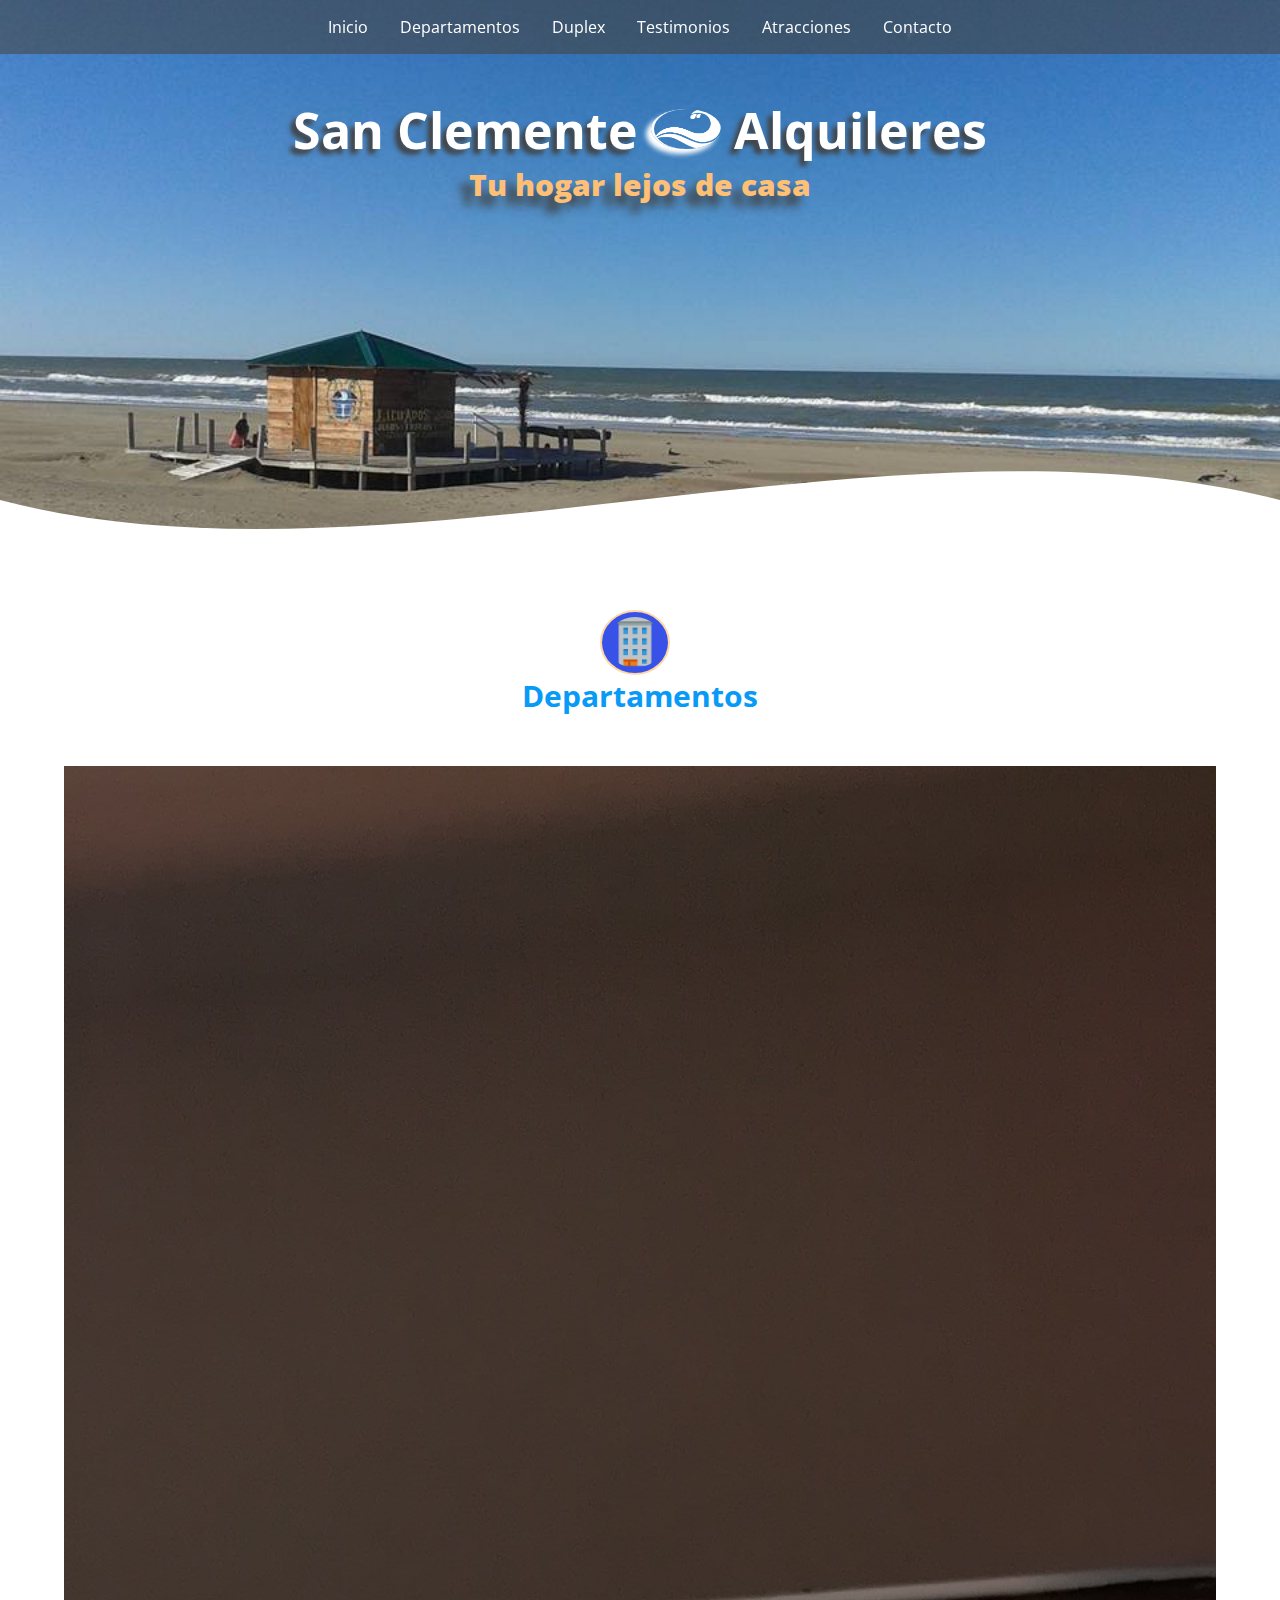
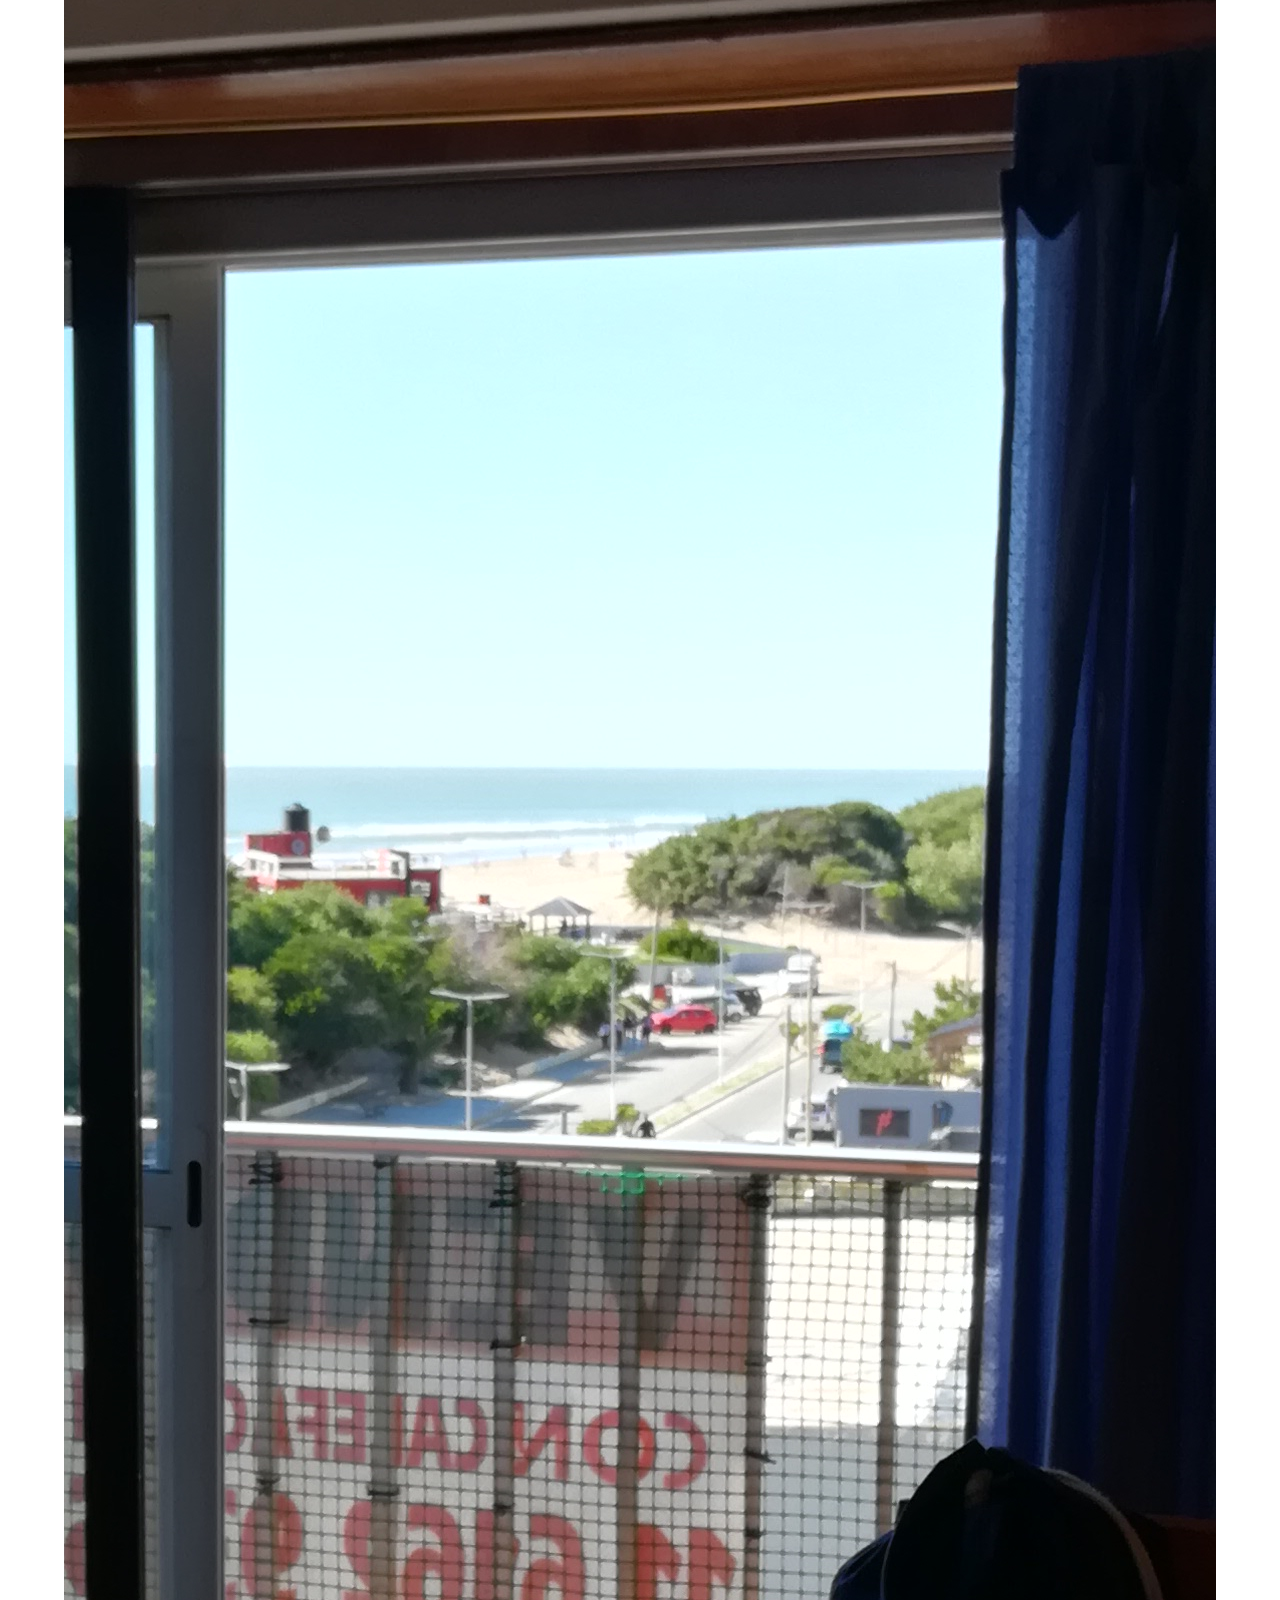
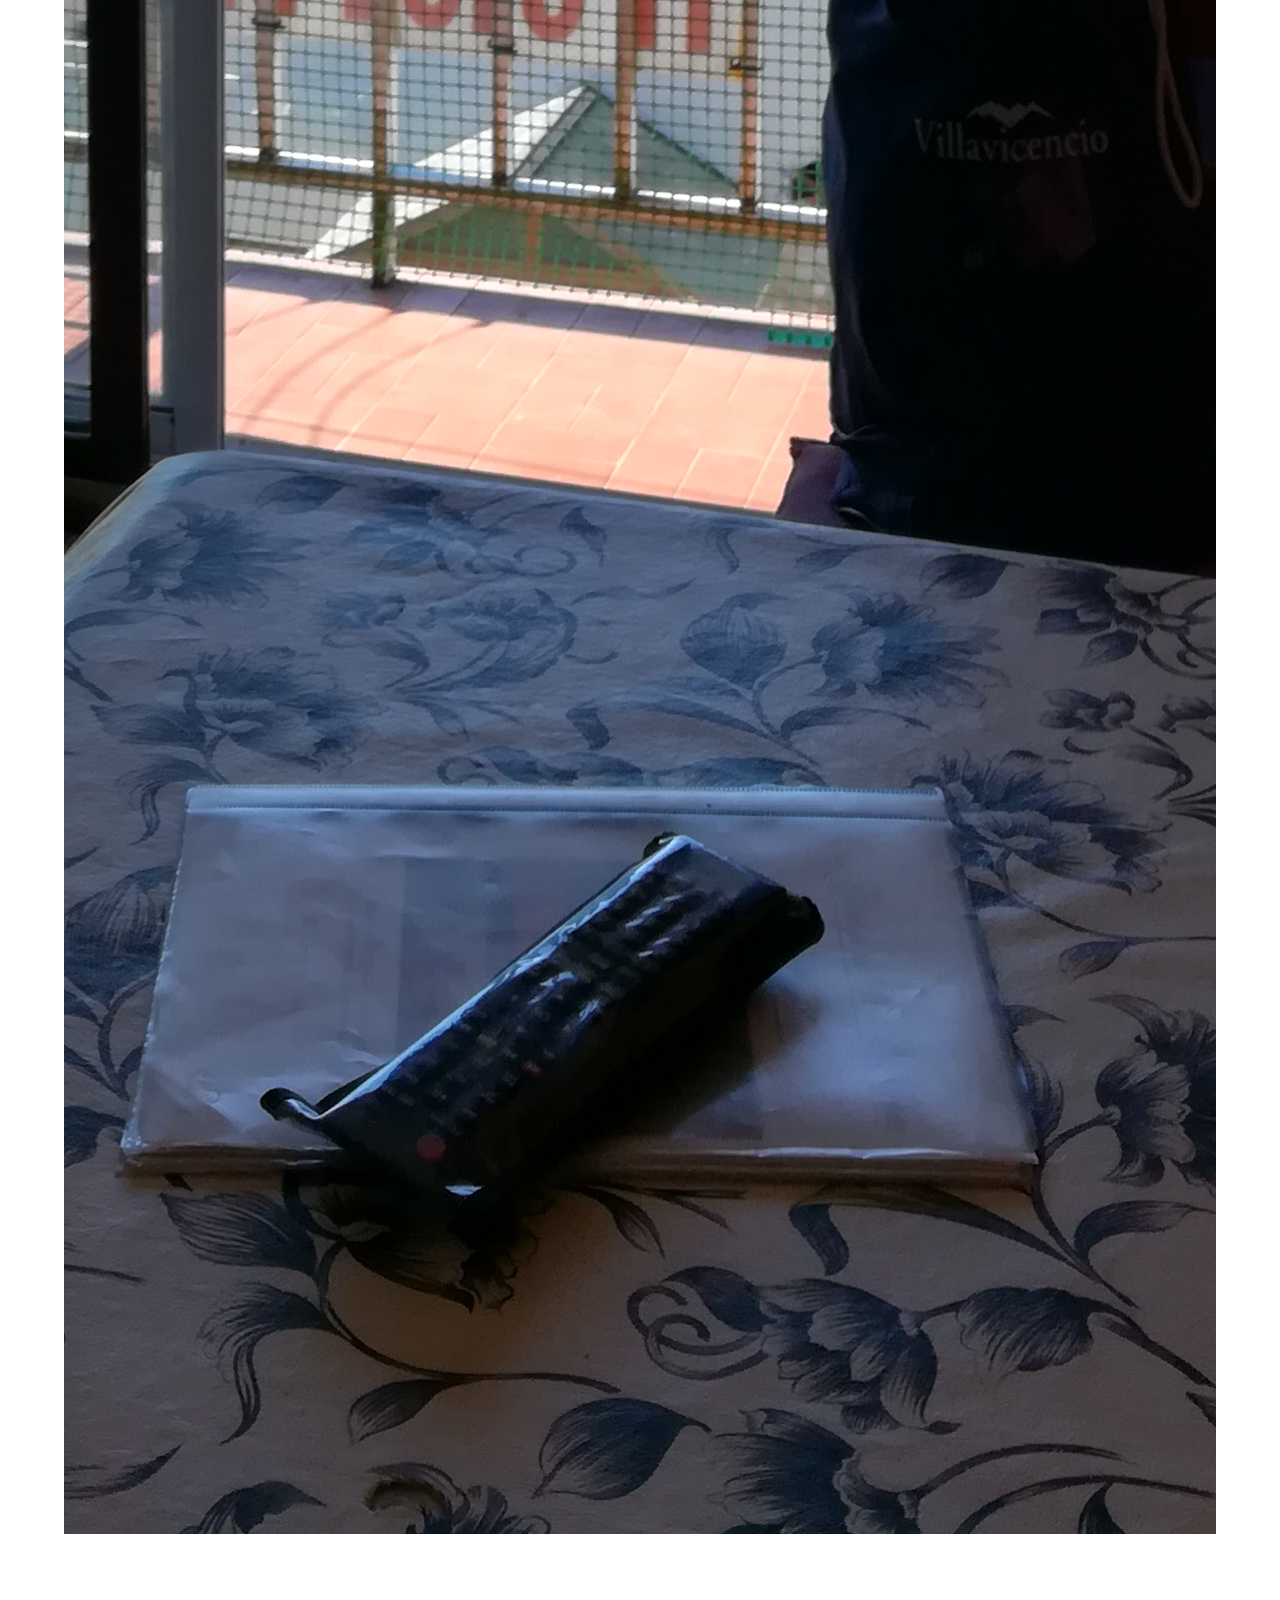
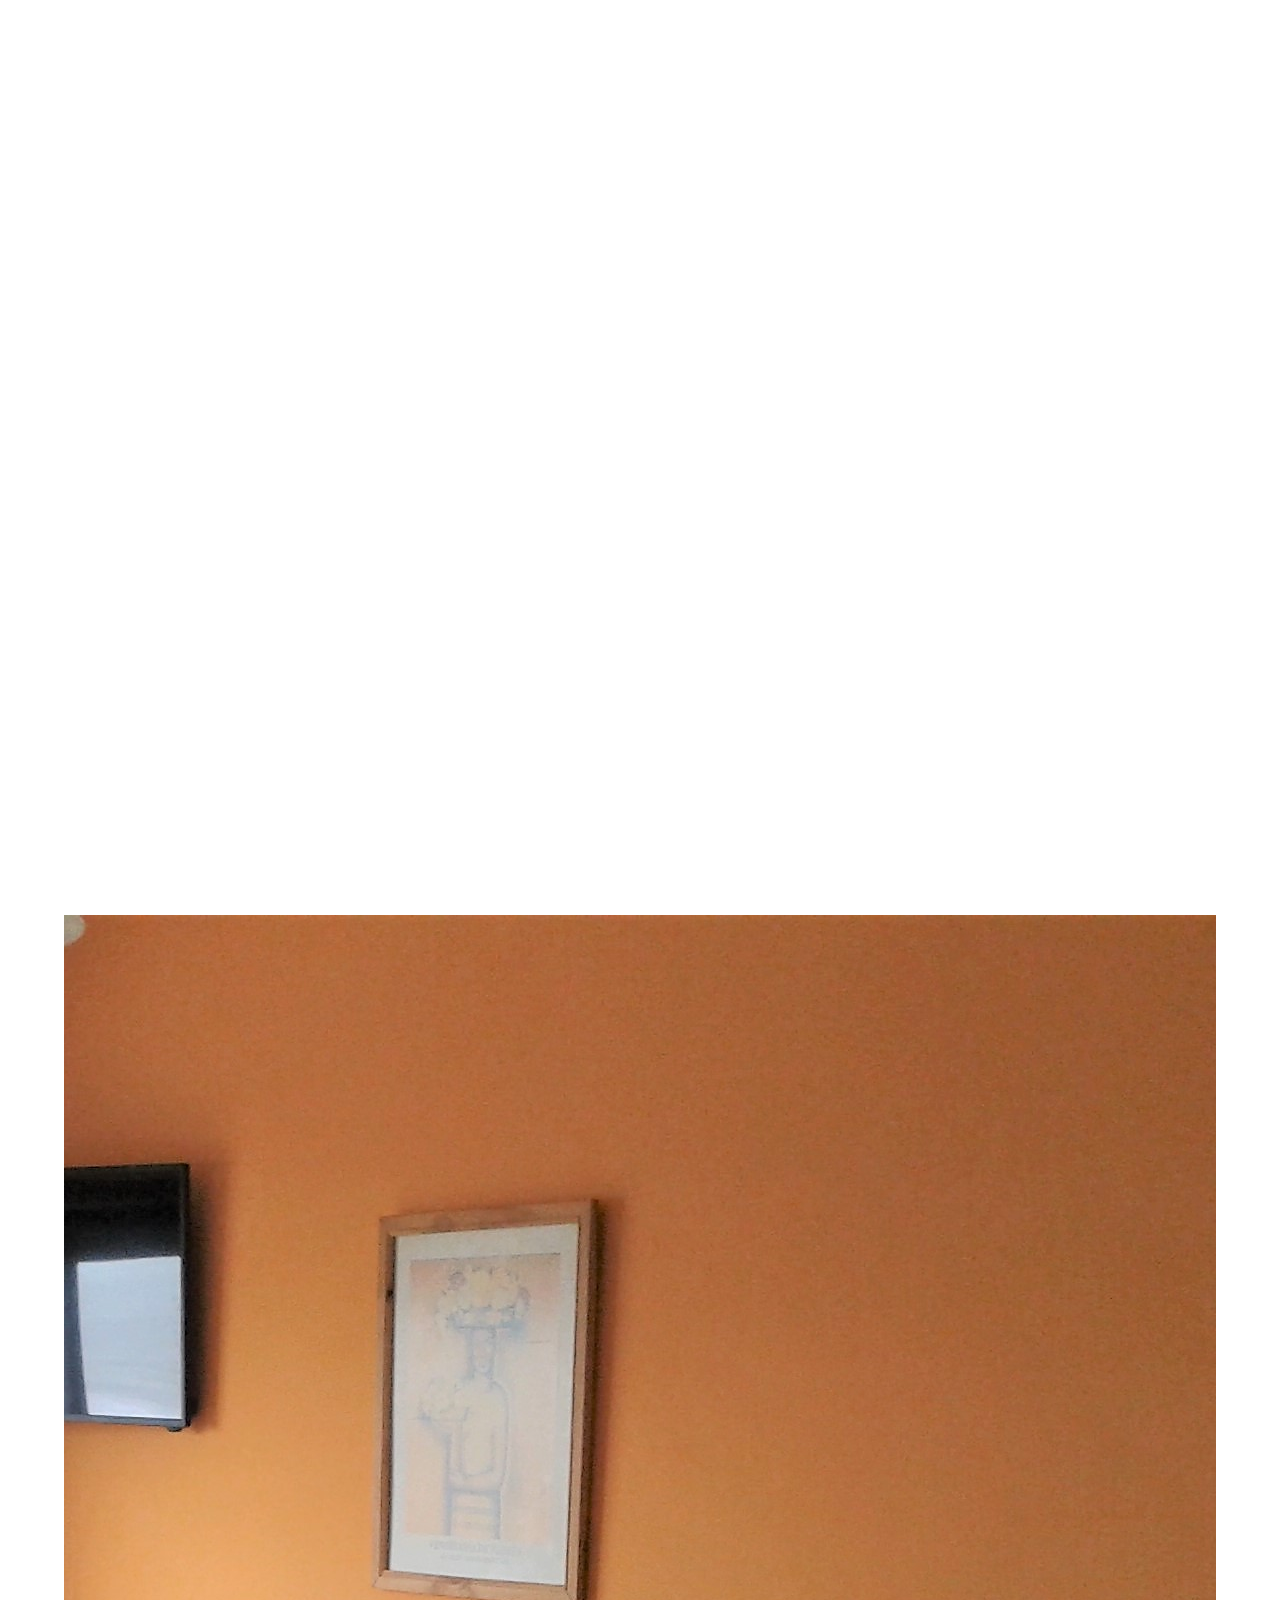
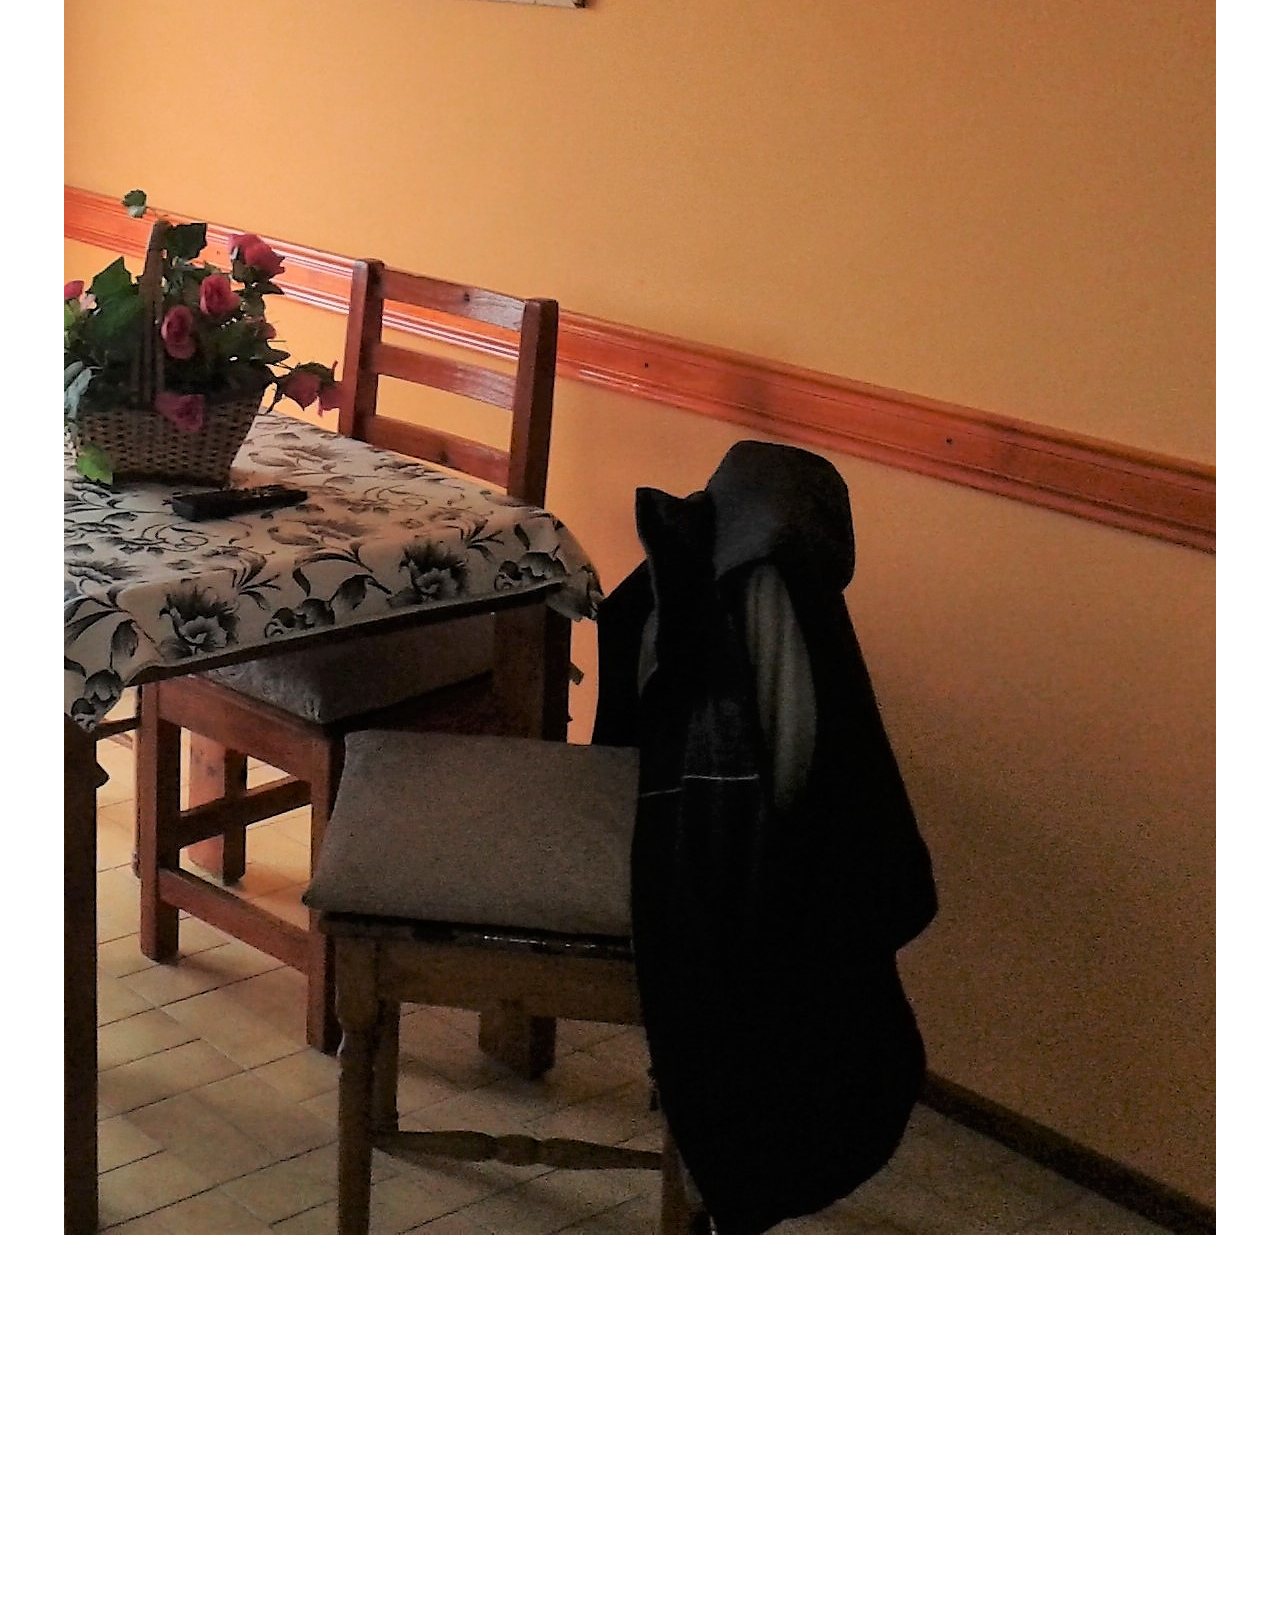
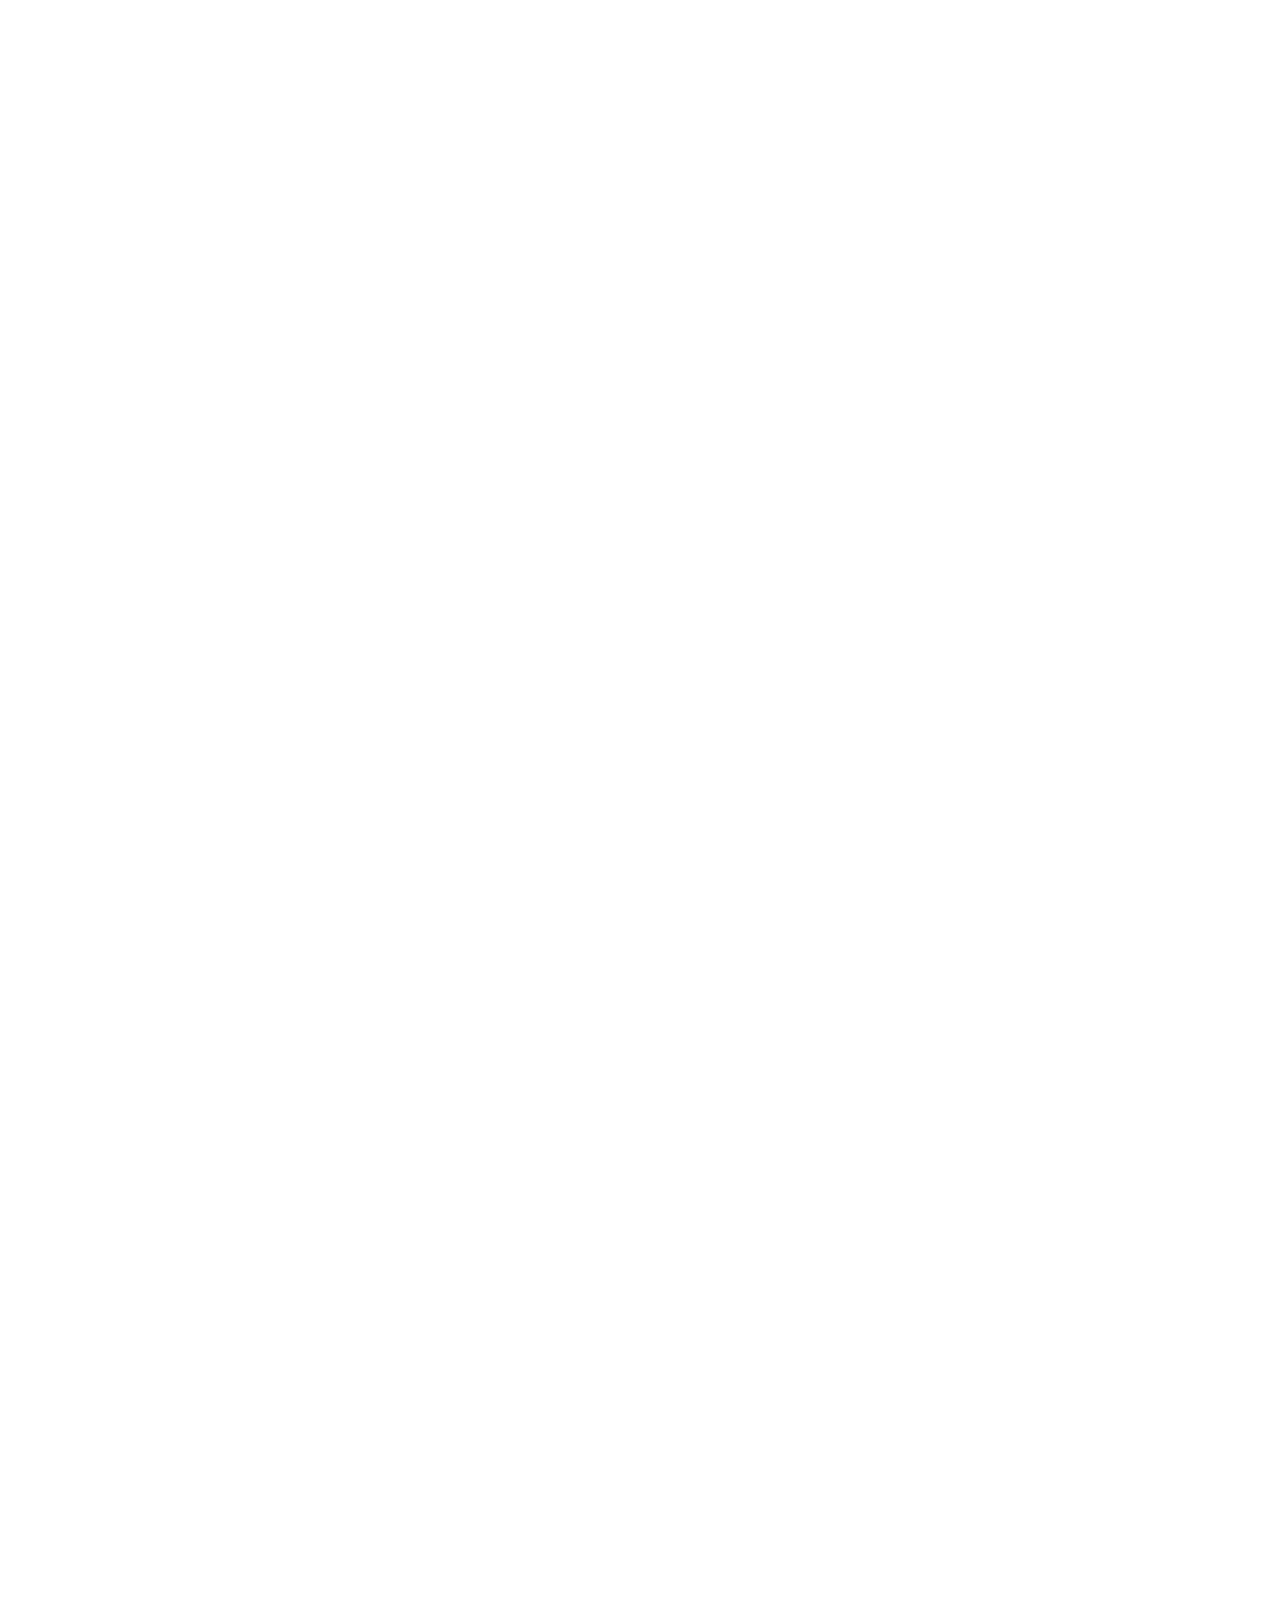
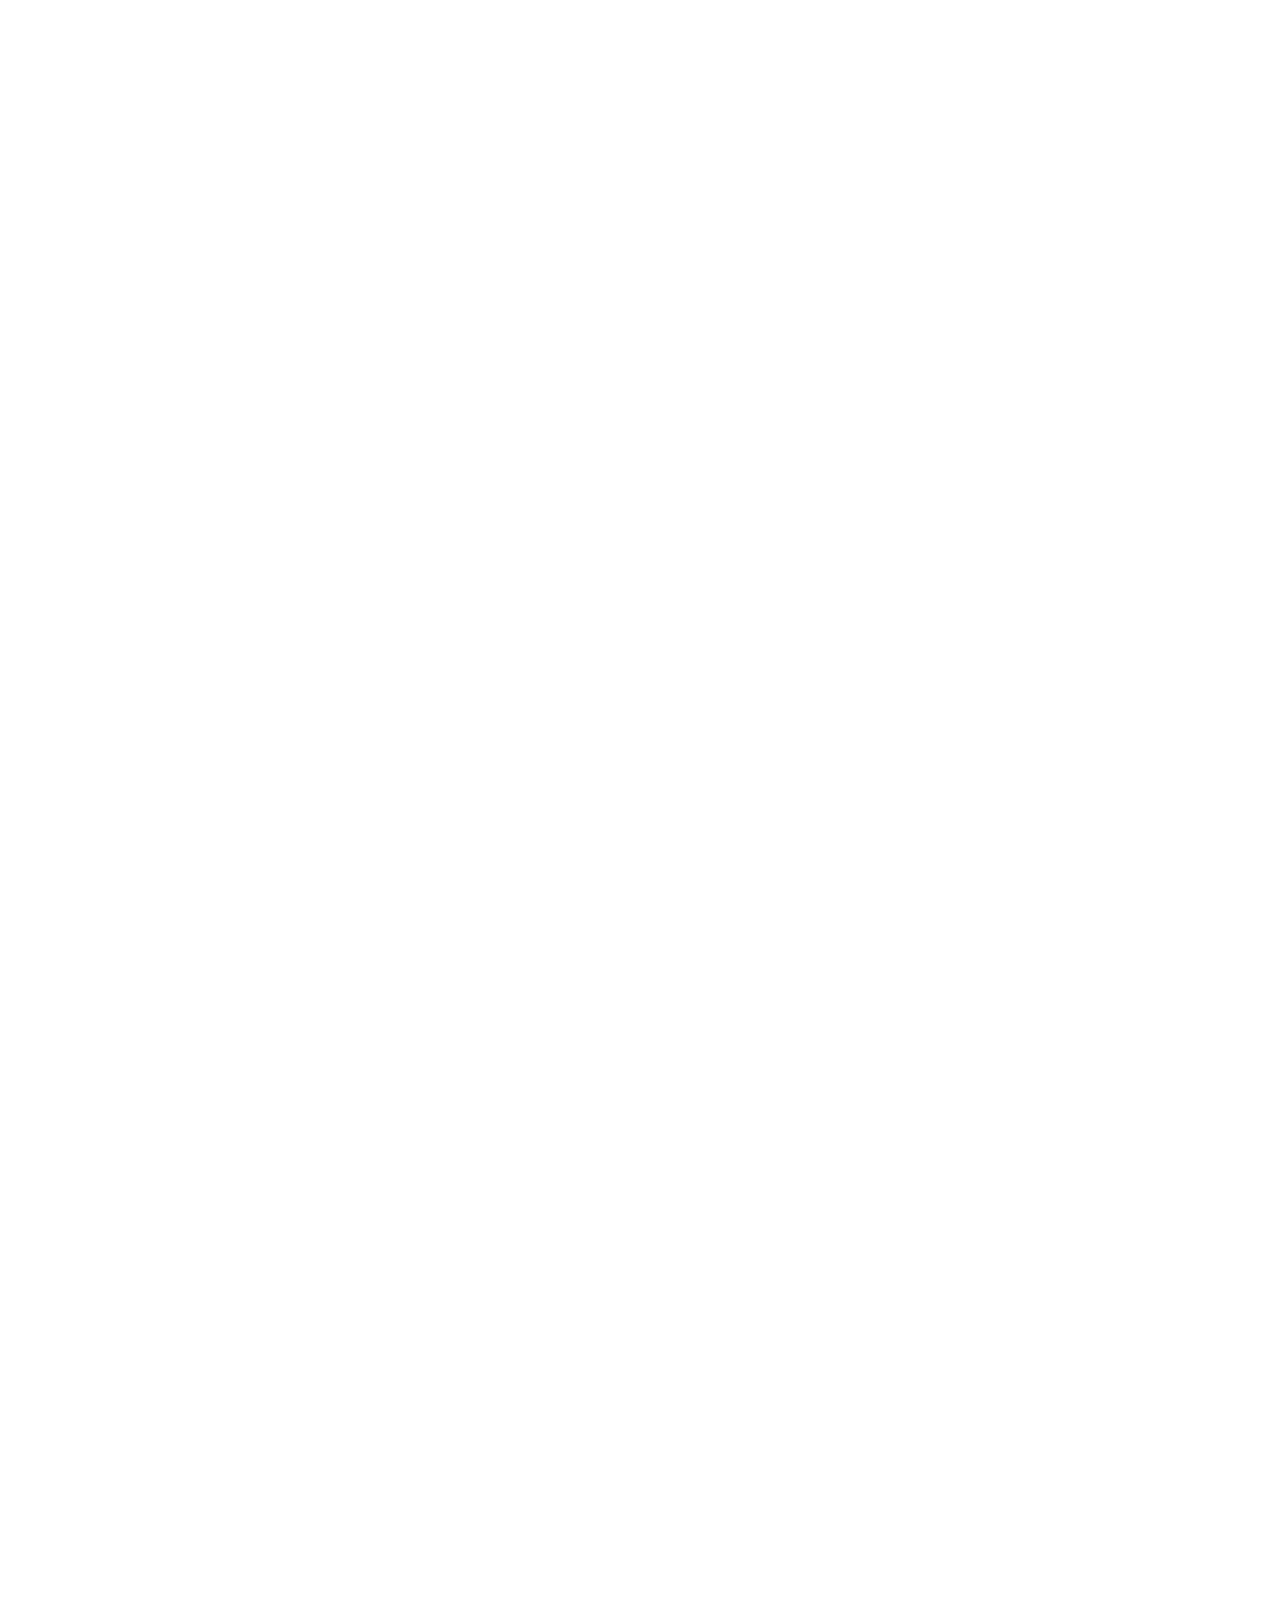
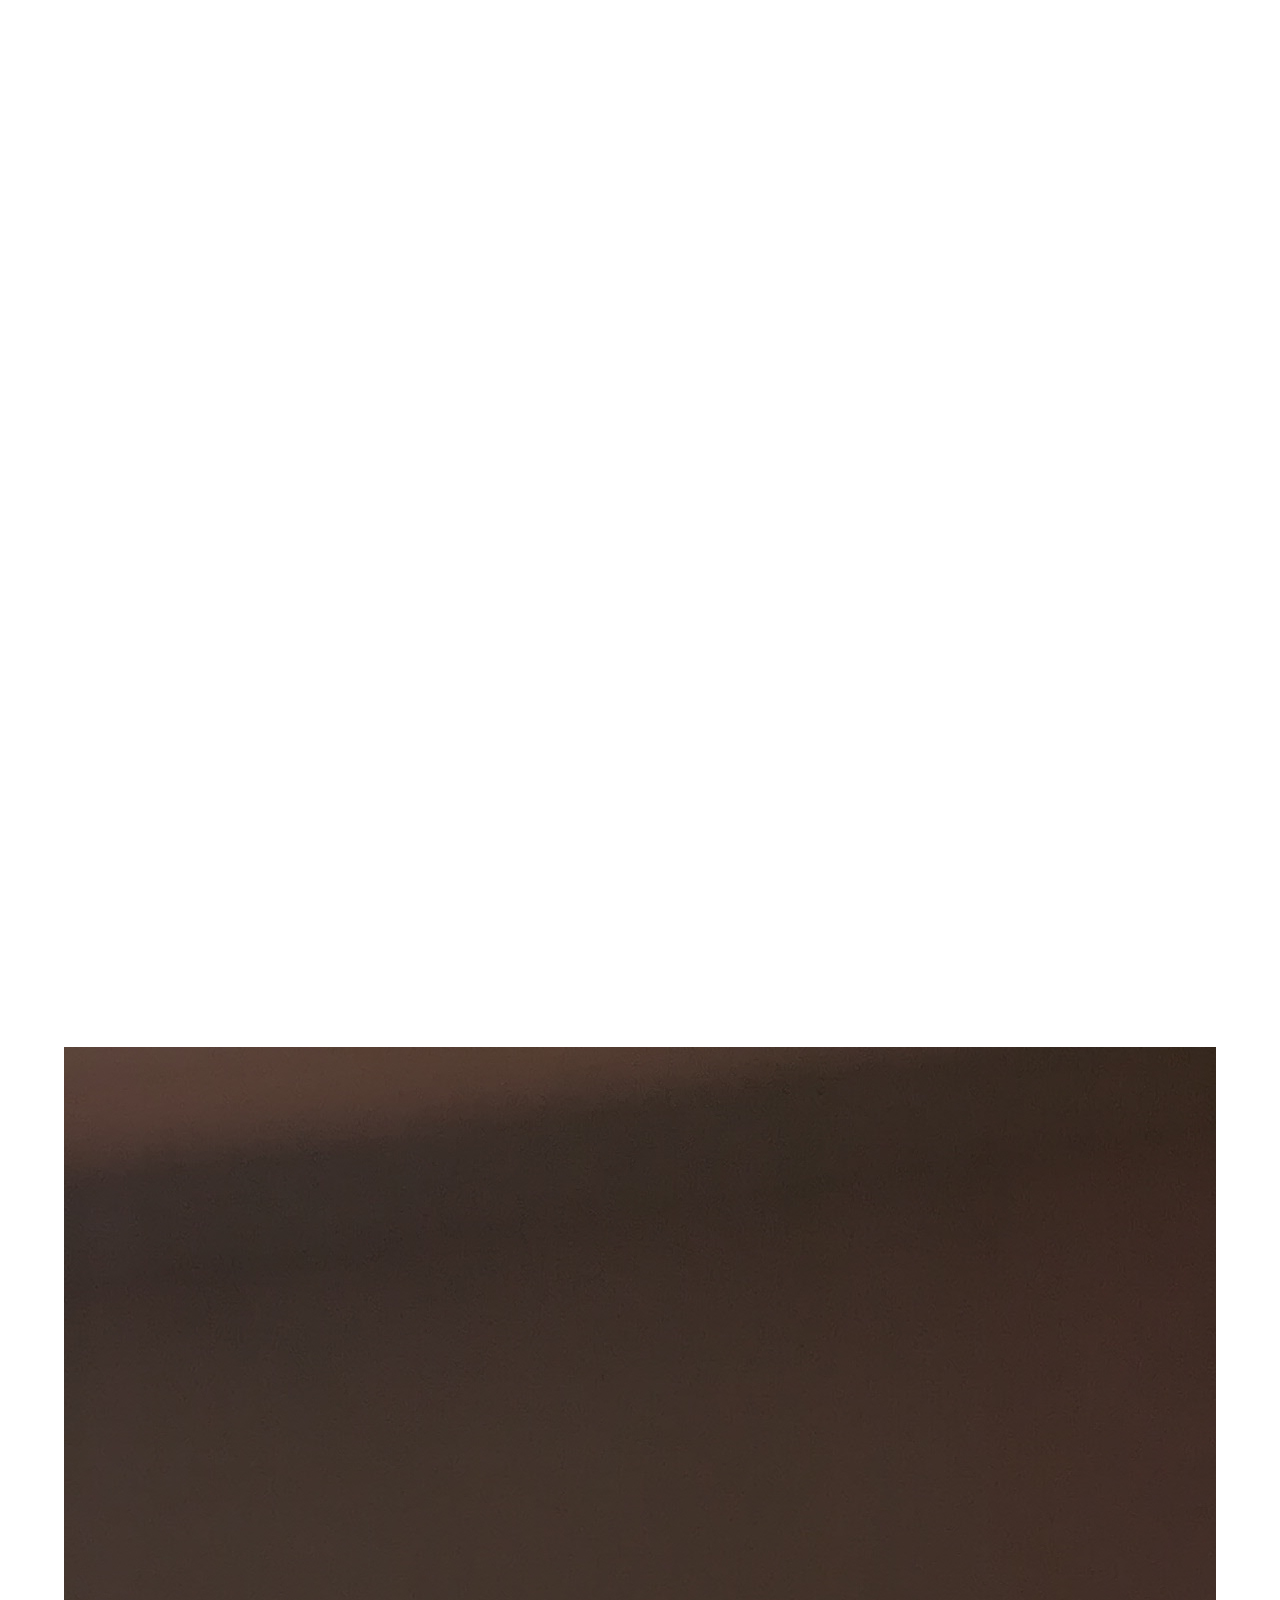
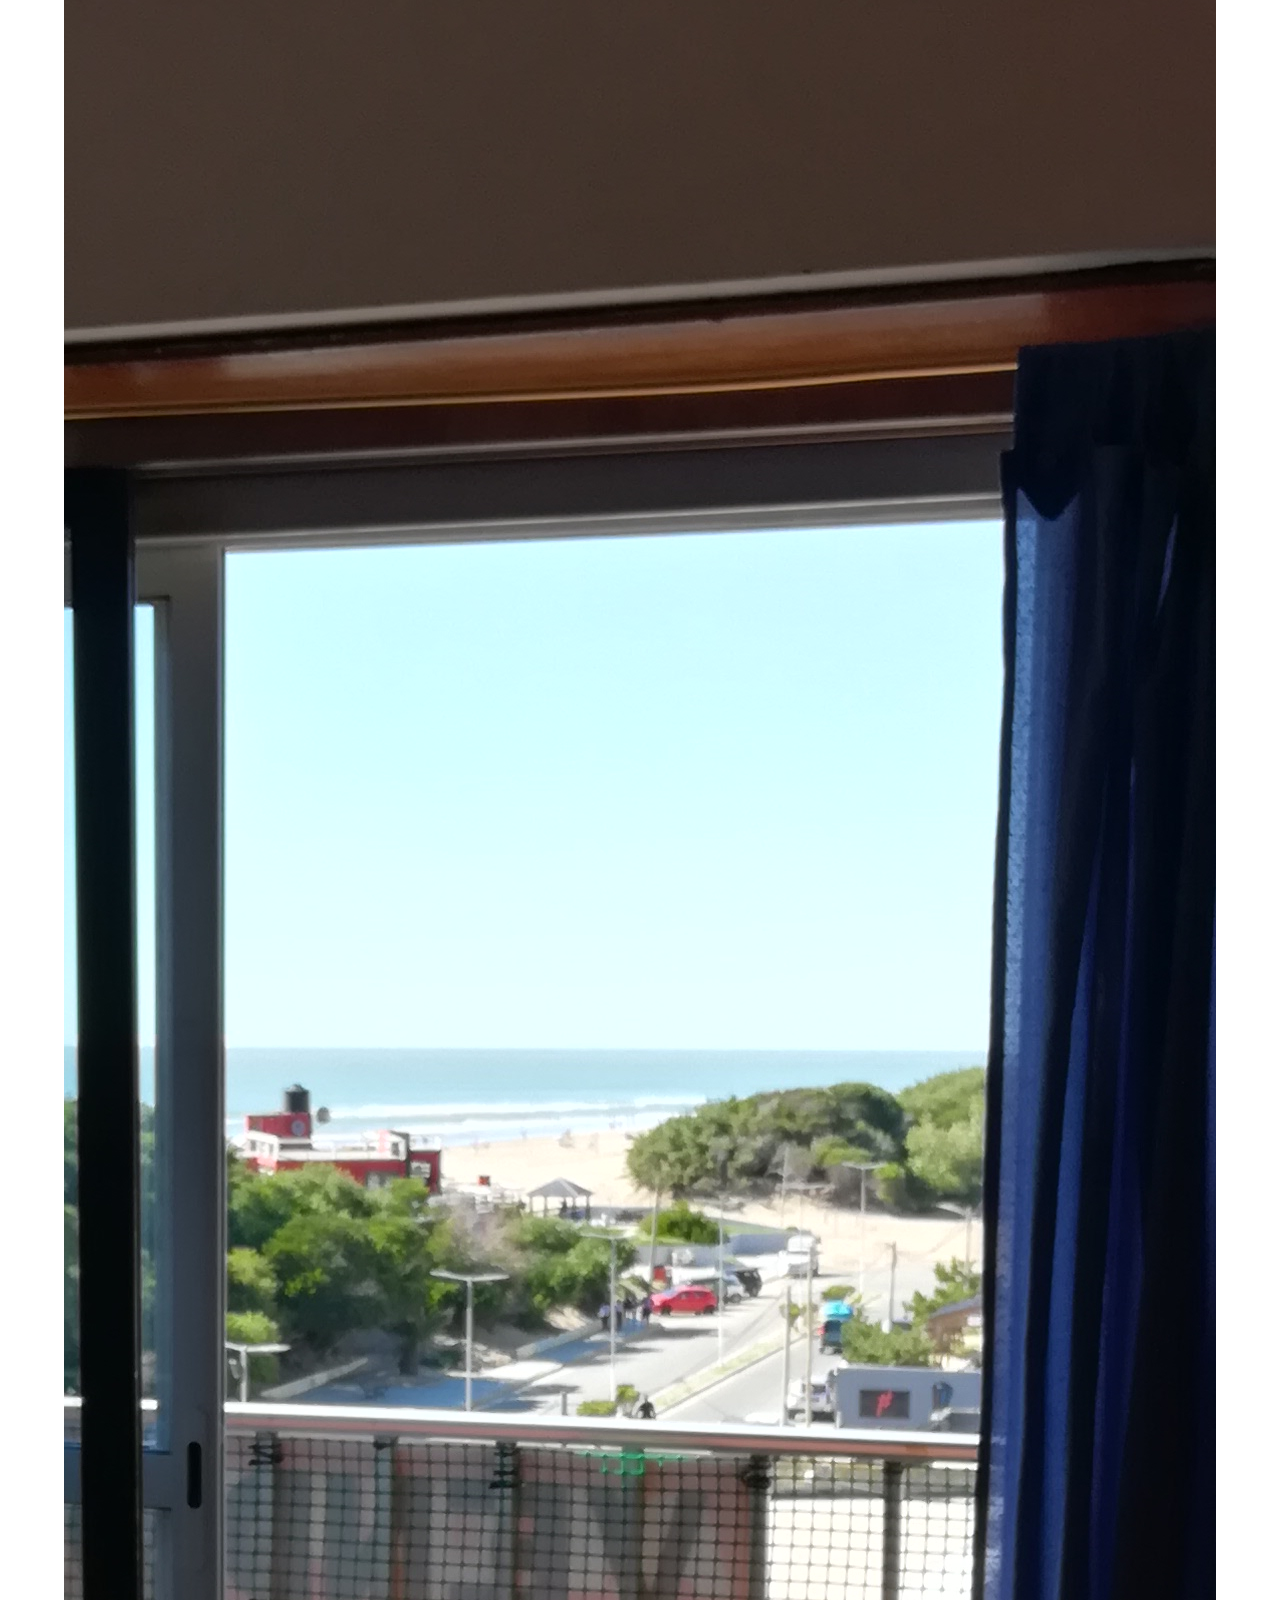
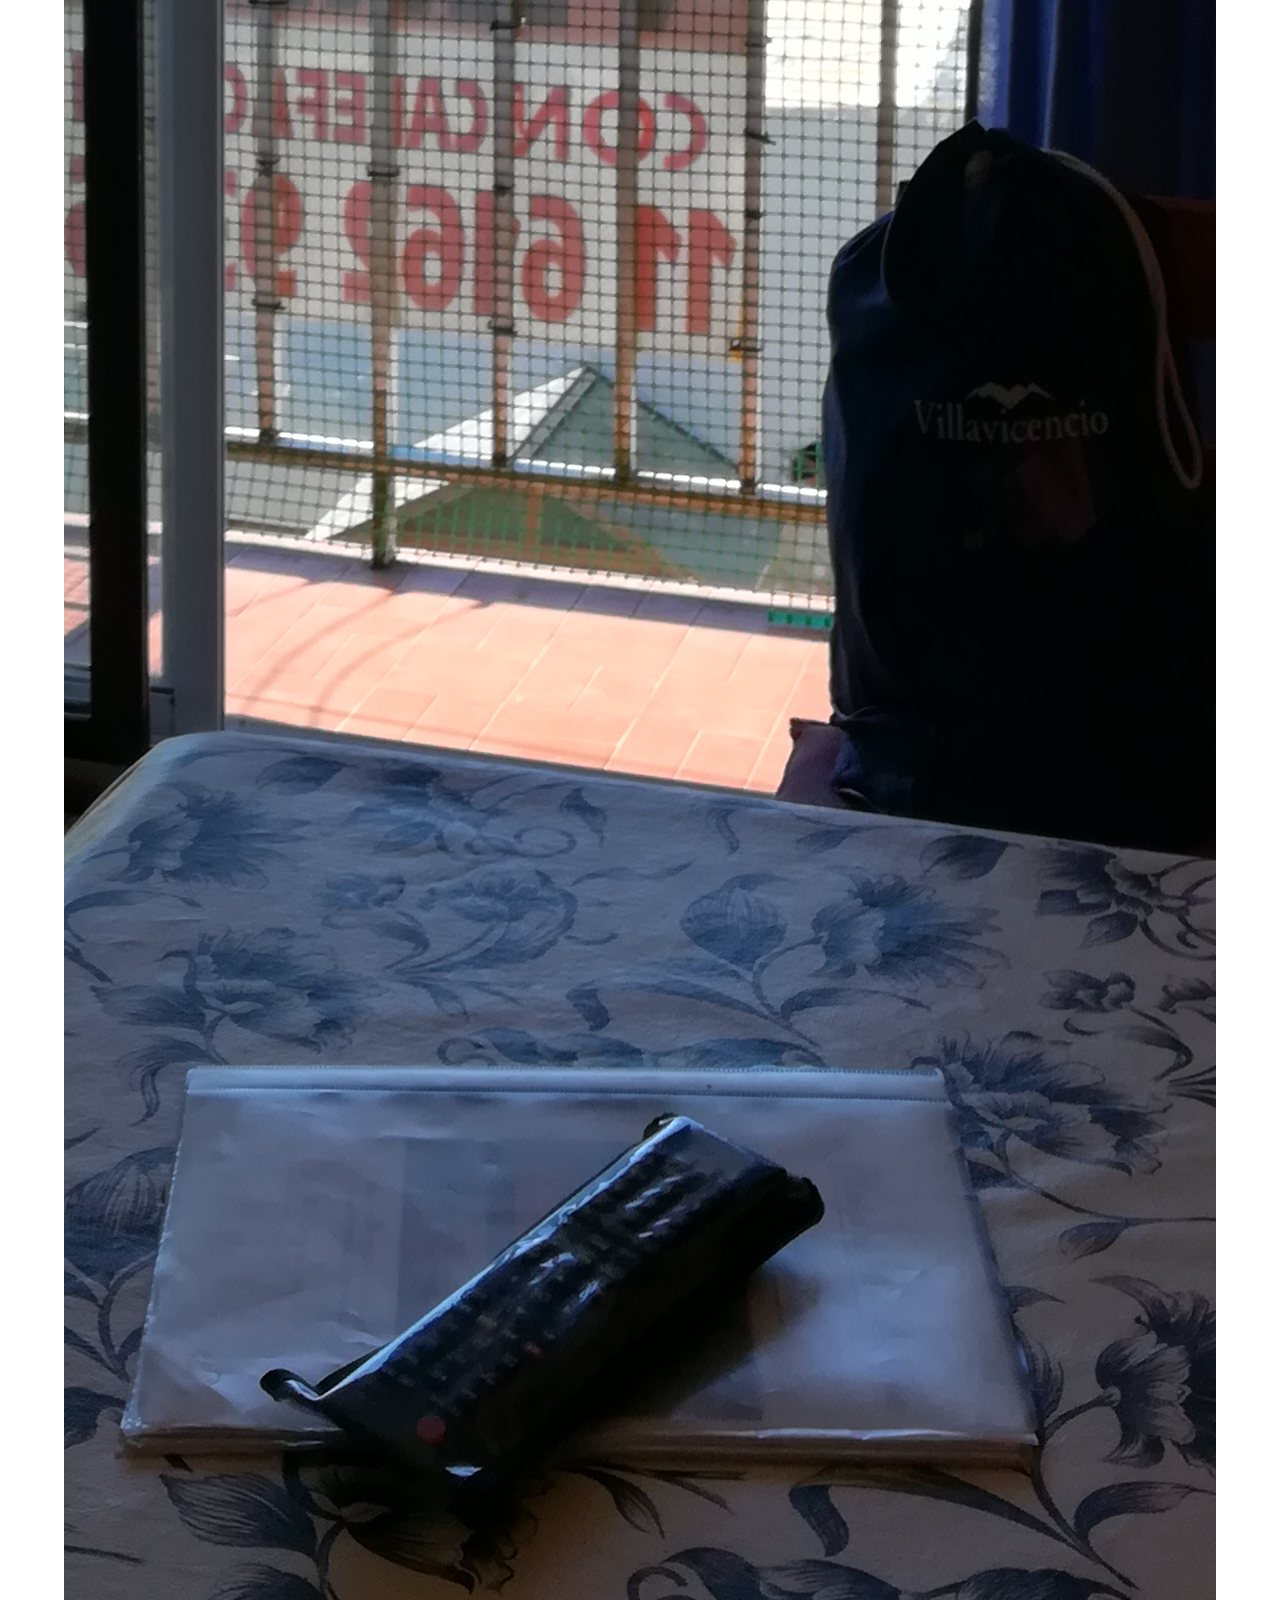
==== index.html @ 65fff717 "modifiqué el nav" ====
<!DOCTYPE html>
<html lang="es">

<head>
    <meta charset="UTF-8">
    <meta name="viewport" content="width=device-width, initial-scale=1.0">
    <title>San Clemente Alquileres</title>
    <link rel="icon" href="img/Playa.ico" type="image/x-icon">
    <link rel="stylesheet" href="css/estilos.css">

</head>


<body>
    <header>
        <nav>
            <ul>
                <li><a href="#inicio">Inicio</a></li>
                <li><a href="#departamentos">Departamentos</a></li>
                <li><a href="#duplexs">Duplex</a></li>
                <li><a href="#testimonios">Testimonios</a></li>
                <li><a href="#atracciones">Atracciones</a></li>
                <li><a href="#contacto">Contacto</a></li>
            </ul>
        </nav>
        <section class="textos-header">
            <h1>San Clemente  <img src="img/iconos/LogoOlas.png" alt="huellas" class="logo"> Alquileres</h1>
            <h2>Tu hogar lejos de casa</h2>
        </section>

        <div class="wave" style="height: 150px; overflow: hidden;"><svg viewBox="0 0 500 150" preserveAspectRatio="none"
                style="height: 100%; width: 100%;">
                <path d="M0.00,50.10 C150.00,150.33 349.20,-50.10 500.00,50.10 L500.00,150.33 L0.00,150.33 Z"
                    style="stroke: none; fill: #fff;"></path>
            </svg>
        </div>

    </header>

    <main>
        <section class="portafolio">
            <div class="contenedor">
                <h1 class="titulo">
                    <img class="iconoPropiedad" src="img/iconos/edificio.png" alt="dpto">
                    Departamentos
                </h1>

                <!-- Propiedad 1 -->
                <div class="property-card">
                    <div class="property-image">
                        <div class="swiper">
                            <div class="swiper-wrapper">
                                <div class="swiper-slide"><img src="img/R1/05-vista.jpg" alt="Vista al mar"></div>
                                <div class="swiper-slide"><img src="img/R1/01-frente.jpg" alt="Frente de Edificio"></div>
                                <div class="swiper-slide"><img src="img/R1/02-comedor.jpg" alt="Comedor"></div>
                                <div class="swiper-slide"><img src="img/R1/03-living.jpg" alt="Living"></div>
                                <div class="swiper-slide"><img src="img/R1/04-cocina.jpg" alt="Cocina"></div>
                                <div class="swiper-slide"><img src="img/R1/06-dormitorio.jpg" alt="Dormitorio"></div>
                                <div class="swiper-slide"><img src="img/R1/07.a.jpg" alt="baño"></div>
                                <div class="swiper-slide"><img src="img/R1/07.b.jpg" alt="ducha/bidet"></div>
                                <div class="swiper-slide"><img src="img/R1/07.c.jpg" alt="ducha"></div>
                                <div class="swiper-slide"><img src="img/R1/08-balcon.jpg" alt="Balcón"></div>
                            </div>
                            <div class="swiper-pagination"></div>
                            <div class="swiper-button-prev"></div>
                            <div class="swiper-button-next"></div>
                        </div>
                    </div>
                    <div class="property-info">
                        <h3 class="property-title">Departamento de 2 ambientes con vista al mar</h3>
                        <div class="property-details">
                            <span class="property-detail"><i class="fas fa-map-marker-alt"></i> Av. Costanera 2525, 4° C</span>
                            <span class="property-detail"><i class="fas fa-bed"></i> 2 habitaciones</span>
                            <span class="property-detail"><i class="fas fa-tv"></i> TV Cable</span>
                            <span class="property-detail"><i class="fas fa-fire"></i> Calefacción</span>
                        </div>
                        <button class="btn" onclick="openModal('modal1')">Ver más detalles</button>
                    </div>
                </div>

                <!-- Modal para Propiedad 1 -->
                <div id="modal1" class="modal">
                    <div class="modal-content">
                        <span class="close" onclick="closeModal('modal1')">&times;</span>
                        <h2>Departamento de 2 ambientes con vista al mar</h2>
                        <p><strong>Ubicación:</strong> Av. Costanera 2525, 4° C. Edificio Riazor 1</p>
                        <p><strong>Características:</strong></p>
                        <ul>
                            <li>Vista al mar</li>
                            <li>TV Cable</li>
                            <li>Gas natural</li>
                            <li>Calefacción</li>
                            <li>Ventiladores de techo</li>
                            <li>WiFi prepago (a cargo del inquilino)</li>
                        </ul>
                        <p><strong>Descripción:</strong> Hermoso departamento ubicado en la zona centro, entre calles 18 y 19. A pasos de la playa. Cuenta con un dormitorio con cama matrimonial, placard, frazadas y almohadas. La cocina está bien equipada, con heladera con freezer y microondas. El living-comedor tiene mesa, sillas y un diván con carro-cama (dos camas de 1 plaza).</p>
                    </div>
                </div>

                <!-- Repite este bloque para las otras propiedades -->






                <div class="galeria-port">
                    <div class="imagen-port">
                        <div class="fotoPrincipal">
                            <img src="img/R1/05-vista.jpg" alt="Imagen del departamento R1">
                            <div class="textoPropiedad">
                                <h3>PROPIEDAD 1</h3>
                                <h2>Departamento de 2 ambientes</h2>

                                <p><img src="img/iconos/ubicacion2.png" alt="ubicación"><b>Av. Costanera 2525, 4° C. Edificio
                                        Riazor 1 </b><br>
                                    <img src="img/iconos/apunta.png" alt=""> Entre calles 18 y 19. Zona Centro
                                    <br>
                                    <img src="img/iconos/olas.png" alt="mar"> Vista al mar <br>
                                    <img src="img/iconos/tv.png" alt="TV"> Tvcable <br>
                                    <img src="img/iconos/gasNatural.png" alt="gas natural"> Gas natural <br>
                                    <img src="img/iconos/calefaccion.png" alt="calefaccion"> Calefacción <br>
                                    <img src="img/iconos/ventilador.png" alt="ventilador">Ventiladores de techo <br>
                                    <img src="img/iconos/wifi.png" alt="wifi"> WiFi prepago (a cargo del inquilino) <br>
                            </div>
                        </div>
                        <div class="fotosPropiedad">
                            <img src="img/r1/01-frente.jpg" alt="Frente de Edificio">
                            <img src="img/R1/02-comedor.jpg" alt="Comedor">
                            <img src="img/R1/03-living.jpg" alt="Living">
                            <img src="img/R1/04-cocina.jpg" alt="Cocina">
                            <img src="img/R1/06-dormitorio.jpg" alt="Dormitorio">
                            <img src="img/R1/07.a.jpg" alt="baño">
                            <img src="img/R1/07.b.jpg" alt="ducha/bidet">
                            <img src="img/R1/07.c.jpg" alt="ducha">
                            <img src="img/R1/08-balcon.jpg" alt="Balcón">

                        </div>
                        <!-- <div class="hover-galeria">
                            <img src="img/edificio.png" alt="departamento">
                            <p>Propiedad 1</p>
                        </div> -->
                        <div class="textoPropiedad">
                            <i><u>Más información:</u></i> <br>
                            <img src="img/iconos/playa.png" alt="playa"> Cruzando la avenida está la playa. <br>

                            <img src="img/iconos/camaMatrimonial.png" alt="dormitorio"> Dormitorio con una cama matrimonial,
                            placard, frazadas y almohadas. <br>

                            <img src="img/iconos/cocina.png" alt="cocina"> Cocina bien equipada, con heladera con freezer,
                            microondas. <br>

                            <img src="img/iconos/comedor.png" alt="comedor"> Living-comedor: con mesa, sillas, un diván con
                            carro-cama (serían dos camas de 1 plaza). <br>

                            <img src="img/iconos/megafono.png" alt="megáfono"> El Dpto. tiene balcón hacia la esquina de la
                            calle 18, allí está la
                            discoteca "Vadinho" que -generalmente- funciona los viernes y sábados por la noche-.
                            (Durante el
                            verano la discoteca funciona todas las noches). <br>
                            <img src="img/iconos/dados.png" alt="bingo"> A la vuelta está la calle principal -allí está el
                            Bingo-.
                            </p>

                        </div>
                    </div>



                    
                    <!-- propiedad 2 -->
                    <div class="imagen-port">
                        <div class="fotoPrincipal">
                            <img src="img/R2/02-vista.jpeg" alt="Imagen del departamento R2">
                            <div class="textoPropiedad">
                                <h3>PROPIEDAD 2</h3>
                                <h2>Departamento de 2 ambientes</h2>

                                <p><img src="img/iconos/ubicacion2.png" alt="ubicación"><b>Calle 19 Nro.28, 2° H. Edificio Riazor 2 <br>
                                    <img src="img/iconos/apunta.png" alt="apunta">Esquina Av.Costanera. Zona Centro</b>
                                    <br>
                                    <img src="img/iconos/olas.png" alt="mar"> Vista lateral al mar <br>
                                    <img src="img/iconos/tv.png" alt="TV"> Tvcable <br>
                                    <img src="img/iconos/gasNatural.png" alt="gas natural"> Gas natural <br>
                                    <img src="img/iconos/calefaccion.png" alt="calefaccion"> Calefacción <br>
                                    <img src="img/iconos/ventilador.png" alt="ventilador">Ventiladores de techo <br>
                                    <img src="img/iconos/wifi.png" alt="wifi"> WiFi prepago (a cargo del inquilino) <br>
                            </div>
                        </div>
                        <div class="fotosPropiedad">
                            <img src="img/R2/01-desdePlaya.jpg" alt="Edificio">
                            <img src="img/R2/04-LC.jpg" alt="Comedor">
                            <img src="img/R2/05-LC.jpg" alt="Living">
                            <img src="img/R2/03-cocina.jpg" alt="Cocina">
                            <img src="img/R2/06-dormitorio.jpg" alt="Dormitorio">
                            <img src="img/R2/07-baño.jpg" alt="Baño">
                            <img src="img/R2/08-vista.png" alt="Vista">

                        </div>
                        <!-- <div class="hover-galeria">
                            <img src="img/edificio.png" alt="departamento">
                            <p>Propiedad 1</p>
                        </div> -->
                        <div class="textoPropiedad">
                            <i><u>Más información:</u></i> <br>
                            <img src="img/iconos/playa.png" alt="playa"> Cruzando la avenida está la playa. <br>

                            <img src="img/iconos/dormitorio.png" alt="dormitorio"> Dormitorio con una cama matrimonial, y una
                            cama de 1 plaza.
                            Placard, frazadas y almohadas. <br>

                            <img src="img/iconos/cocina.png" alt="cocina"> Cocina bien equipada, con heladera con freezer,
                            microondas. <br>

                            <img src="img/iconos/comedor.png" alt="comedor"> Living-comedor: con mesa, sillas, un diván con
                            carro-cama (serían dos camas de 1
                            plaza). <br>

                            <img src="img/iconos/megafono.png" alt="megáfono"> El Dpto. tiene balcón hacia la esquina de la
                            calle 18, allí está la
                            discoteca "Vadinho" que -generalmente- funciona los viernes y sábados por la noche-.
                            (Durante el
                            verano la discoteca funciona todas las noches). <br>
                            <img src="img/iconos/dados.png" alt="bingo"> A la vuelta está la calle principal -allí está el
                            Bingo-.
                            </p>

                        </div>
                    </div>

                    <h1 class="titulo">
                        <img src="img/iconos/casa.png" alt="duplex" class="iconoPropiedad">
                        Duplex
                    </h1>
                    <!-- propiedad 3 -->
                    <div class="imagen-port">
                        <div class="fotoPrincipal">
                            <img src="img/1007/01-frente.jpg" alt="Imagen del duplex">
                            <div class="textoPropiedad">
                                <h3>PROPIEDAD 3</h3>
                                <h2>Duplex de 3 ambientes</h2>

                                <p><img src="img/iconos/ubicacion2.png" alt="ubicación"><b>Calle 1 Nro. 1007 </b> <br>
                                    <img src="img/iconos/apunta.png" alt="apunta">Entre calles 47 y 48. A una cuadra de la
                                    playa y a ocho cuadras del centro
                                    <br>
                                    <img src="img/iconos/parrilla.png" alt="parrilla">Patio y parrilla <br>
                                    <img src="img/iconos/tv.png" alt="TV"> Tvcable <br>
                                    <img src="img/iconos/ventilador.png" alt="ventilador">Ventiladores de pie <br>
                                    <img src="img/iconos/wifi.png" alt="wifi"> WiFi prepago (a cargo del inquilino) <br>
                            </div>
                        </div>
                        <div class="fotosPropiedad">
                            <img src="img/1007/02-coc-com.png" alt="Comedor">
                            <img src="img/1007/03-coc-com.jpg" alt="cocina-comedor">
                            <img src="img/1007/04-dormitorio-PB.jpg" alt="dormitorio en Planta Baja">
                            <img src="img/1007/05-dormitorio-PA.jpg" alt="dormitorio en Planta Alta">
                            <img src="img/1007/06-baño.JPG" alt="Baño">
                            <img src="img/1007/07-fondo.JPG" alt="Fondo">
                            <!-- <img src="img/dpx/08-fondoB.jpg" alt="Fondo"> -->

                        </div>
                        <!-- <div class="hover-galeria">
                            <img src="img/edificio.png" alt="departamento">
                            <p>Propiedad 1</p>
                        </div> -->
                        <div class="textoPropiedad">
                            <i><u>Más información:</u></i> <br>
                            <img src="img/iconos/playa.png" alt="playa"> A una cuadra de la playa. Zona Playa Norte. <br>

                            <img src="img/iconos/camaMatrimonial.png" alt="dormitorio"> Planta BAJA: Dormitorio con una cama
                            matrimonial y un carro-cama como para un niño.
                            Placard, frazadas y almohadas. <br>

                            <img src="img/iconos/cocina.png" alt="cocina"> Cocina bien equipada, con heladera y microondas.
                            <br>

                            <img src="img/iconos/comedor.png" alt="comedor"> Living-comedor: con mesa, sillas, un diván con
                            carro-cama (serían dos camas de 1
                            plaza). <br>

                            <img src="img/iconos/cucheta.png" alt="camas de 1pl"> Planta ALTA: Dormitorio con tres camas de 1
                            plaza.
                            Placard, frazadas y almohadas. <br>

                            <img src="img/iconos/parrilla.png" alt="parrilla"> Patio con parrilla. <br>

                            </p>

                        </div>
                    </div>

                    <!-- propiedad 4 -->
                    <div class="imagen-port">
                        <div class="fotoPrincipal">
                            <img src="img/dpx/01-frente.jpg" alt="Imagen del duplex">
                            <div class="textoPropiedad">
                                <h3>PROPIEDAD 4</h3>
                                <h2>Duplex con patio, parrilla y garage</h2>

                                <p><img src="img/iconos/ubicacion2.png" alt="ubicación"><b>Calle 1 Nro. 937, duplex Nro. 2
                                        (color naranja)</b><br>
                                    <img src="img/iconos/apunta.png" alt="">Entre calles 46 y 47. A una cuadra de la playa y a
                                    nueve cuadras del centro
                                    <br>

                                    <img src="img/iconos/tv.png" alt="TV"> Tvcable <br>
                                    <img src="img/iconos/gasNatural.png" alt="gas natural"> Gas natural <br>
                                    <img src="img/iconos/calefaccion.png" alt="calefaccion"> Calefacción <br>
                                    <img src="img/iconos/ventilador.png" alt="ventilador">Ventiladores en todos los ambientes
                                    <br>
                                    <img src="img/iconos/wifi.png" alt="wifi"> WiFi prepago (a cargo del inquilino) <br>

                            </div>
                        </div>
                        <div class="fotosPropiedad">
                            <img src="img/dpx/02-Coc-com.jpg" alt="cocina-comedor">
                            <img src="img/dpx/03-comedor.jpg" alt="comedor">
                            <img src="img/dpx/04-cocina.jpg" alt="cocina">
                            <img src="img/dpx/05-dormitorioPB.jpg" alt="dormitorio matrimonial">
                            <img src="img/dpx/06-dormitorioPA.jpg" alt="dormitorio en PA">
                            <img src="img/dpx/07-dormitorioPA.jpg" alt="dormitorio en PA">
                            <img src="img/dpx/08-parrilla.jpg" alt="Parrilla">
                            <img src="img/dpx/09-baño.jpg" alt="baño">
                            <img src="img/dpx/10-garage.jpg" alt="garage">
                            <img src="img/dpx/11-garage.jpg" alt="">
                            <img src="img/dpx/12-entrada.jpg" alt="Entrada">
                            <img src="img/dpx/13-entrada.jpg" alt="Entrada">

                        </div>
                        <!-- <div class="hover-galeria">
                            <img src="img/edificio.png" alt="departamento">
                            <p>Propiedad 1</p>
                        </div> -->
                        <div class="textoPropiedad">
                            <i><u>Más información:</u></i> <br>
                            <img src="img/iconos/playa.png" alt="playa"> A una cuadra de la playa. Zona Playa Norte. <br>

                            <img src="img/iconos/camaMatrimonial.png" alt="dormitorio"> Planta BAJA: Dormitorio con una cama
                            matrimonial. Placard, frazadas y almohadas. <br>

                            <img src="img/iconos/cocina.png" alt="cocina"> Cocina bien equipada, con heladera con freezer,
                            microondas. <br>

                            <img src="img/iconos/comedor.png" alt="comedor"> Living-comedor: con mesa, sillas, un diván con
                            carro-cama (serían dos camas de 1
                            plaza). <br>

                            <img src="img/iconos/cucheta.png" alt="camas de 1pl"> Planta ALTA: Dormitorio con tres camas de 1
                            plaza.
                            Placard, frazadas y almohadas. <br>

                            <img src="img/iconos/parrilla.png" alt="parrilla"> Patio con parrilla. <br>
                            <img src="img/iconos/auto.png" alt="Garage">Espacio para auto<br>

                            </p>

                        </div>
                    </div>
        </section>

        <!-- <section class="contenedor sobre-nosotros">
            <h1 class="titulo">Nosotros</h1>
            <div class="contenedor-sobre-nosotros">
                <img src="img/R1/01-frente.jpg" alt="" class="imagen-about-us">
                <div class="contenido-textos">
                    <h3><span>1</span>Los mejores productos</h3>
                    <p>Lorem ipsum dolor sit amet consectetur adipisicing elit. Quia ipsum doloremque necessitatibus
                        velit dignissimos inventore, sunt beatae sed numquam distinctio perspiciatis sapiente laboriosam
                        nemo sequi dolore iure mollitia illum laborum.</p>
                    <h3><span>2</span>Los mejores productos</h3>
                    <p>Lorem ipsum dolor sit amet consectetur adipisicing elit. Quia ipsum doloremque necessitatibus
                        velit dignissimos inventore, sunt beatae sed numquam distinctio perspiciatis sapiente laboriosam
                        nemo sequi dolore iure mollitia illum laborum.</p>
                </div>
            </div>
        </section> -->

        <section class="clientes contenedor">
            <h2 class="titulo">Que dicen nuestros clientes</h2>
            <div class="cards">
                <div class="card">
                    <img src="img/cangrejo.png" alt="">
                    <div class="contenido-texto-card">
                        <h4>Name</h4>
                        <p>Lorem ipsum dolor sit amet consectetur adipisicing elit. Corporis explicabo maxime cupiditate
                            quibusdam in odit iste minima provident iusto voluptatem! Quasi libero ea quam, vero facere
                            voluptatibus dignissimos repellendus voluptatem?</p>
                    </div>
                </div>
                <div class="card">
                    <img src="img/foca.png" alt="">
                    <div class="contenido-texto-card">
                        <h4>Name</h4>
                        <p>Lorem ipsum dolor sit amet consectetur adipisicing elit. Corporis explicabo maxime cupiditate
                            quibusdam in odit iste minima provident iusto voluptatem! Quasi libero ea quam, vero facere
                            voluptatibus dignissimos repellendus voluptatem?</p>
                    </div>
                </div>
            </div>

            <div class="card">
                <img src="opinion-1" alt="">
            </div>
        </section>
        <section class="atracciones">
            <div class="contenedor">
                <h2 class="titulo">Lugares de interés</h2>
                <div class="atraccion-contenedor">
                    <div class="atraccion-1">
                        <img src="Termas" alt="">
                        <h3>Nombre</h3>
                        <p>Lorem ipsum dolor sit amet consectetur adipisicing elit. Iste non, recusandae quisquam
                            dolorem deserunt incidunt eveniet iure harum accusamus voluptatem dicta obcaecati odit
                            inventore consequatur, voluptates rem maxime exercitationem. Quasi.</p>
                    </div>
                    <div class="atraccion-1">
                        <img src="Termas" alt="">
                        <h3>Nombre</h3>
                        <p>Lorem ipsum dolor sit amet consectetur adipisicing elit. Iste non, recusandae quisquam
                            dolorem deserunt incidunt eveniet iure harum accusamus voluptatem dicta obcaecati odit
                            inventore consequatur, voluptates rem maxime exercitationem. Quasi.</p>
                    </div>
                </div>
            </div>
        </section>
        <section class="about-services">
            <div class="contenedor">
                <h2 class="titulo">Atracciones</h2>
                <div class="servicio-cont">
                    <div class="servicio-ind">
                        <img src="img/atracciones/termas.jpg" alt="Termas Marinas">
                        <h3>Termas Marinas</h3>
                        <h4>www.termasmarinas.com.ar</h4>
                        <p>Ubicado a 15 minutos del centro. <br>
                            En la página web podrá ver que días está abierto y los precios. <br>

                            🚖 Si no tiene vehículo, puede trasladarse hasta allí en remis o si compra las entradas en
                            los lugares de venta que se encuentran en el centro, hay algunos que por un precio extra
                            incluyen el traslado.
                            Uno de estos lugares es CAYMA Viajes, ubicado en Calle 2 y calle 27 (local 20) Tel. (2252)
                            522 225
                        </p>
                    </div>
                    <div class="servicio-ind">
                        <img src="img/atracciones/mundoMarino.jpg" alt="Mundo Marino">
                        <h3>Mundo Marino</h3>
                        <h4>www.mundomarino.com.ar</h4>
                        <p>Ubicado en la zona del Puerto. A 10 minutos del centro. <br>
                            En la página web podrá ver los horarios, los shows, los precios y muchos datos más.
                            Si no tiene vehículo, puede trasladarse hasta allí en remis o si compra las entradas en los
                            lugares de venta que se encuentran en el centro, hay algunos que por un precio extra
                            incluyen el traslado. Uno de estos lugares es "CAYMA Viajes", ubicado en Calle 2 esq. calle
                            27 (local 20) Tel. (2252) 522 225 <br>

                            *Plaff Toboganes Acuáticos<br>
                            *Clases de Aquarelax<br>
                            *Circuito Aeróbico: Pista de salud con 14 estaciones y 3 niveles de esfuerzo. Encontrará las
                            indicaciones en cada estación y mientras realiza la actividad física podrá descubrir
                            hermosos paisajes.<br>
                            *Mini Jeeps y Cuatriciclos: Con Mini Jeeps eléctricos y cuatriciclos se puede realizar un
                            circuito dentro del bosque que disfrutan grandes y chicos.<br>
                            * Elevador Panorámico: El Faro San Antonio cuenta con un moderno Elevador que permite la
                            llegada hasta el balcón panorámico desde donde se podrá observar el majestuoso paisaje de la
                            Bahía de Samborombón.<br>
                        </p>
                    </div>

                    <div class="servicio-ind">
                        <img src="img/atracciones/puntaRasa.jpg" alt="Punta Rasa">
                        <h3>Punta Rasa</h3>
                        <p>Reserva Ecológica. En este lugar podrás apreciar la salida del sol sobre el mar y al atardecer lo verás desaparecer sobre el río.
                            Encontrarás la zona de los cangrejales, las aves migratorias, junto con la flora son ideales para los que aman la naturaleza.
                            🌊 Para tener en cuenta los horarios de crecida del mar –pleamar-, ya que cuando esto sucede los caminos de ingreso/egreso se inundan.
                            Puede encontrar esta información en internet (tabla de mareas de san clemente) o consultar en las casas de pesca de la zona.</p>
                           <br>
                            Hay PASEOS GUIADOS que recorren la bahía de Samborombon y llegan a la playa donde se ve fauna y flora autóctona, los cangrejales, el cabo San Antonio y de ser posible la puesta del sol, una experiencia para toda la familia.

                        </div>

                    <div class="servicio-ind">
                        <img src="img/atracciones/puntaRasa.jpg" alt="">
                        <h3>Tapera de Lopez</h3>
                        <p>Lorem ipsum dolor sit amet consectetur, adipisicing elit. Amet, fuga!</p>
                    </div>
                    <div class="servicio-ind">
                        <img src="img/delfin.png" alt="">
                        <h3>Puerto</h3>
                        <p>Lorem ipsum dolor sit amet consectetur, adipisicing elit. Amet, fuga!</p>
                    </div>
                    <div class="servicio-ind">
                        <img src="img/pelota.png" alt="">
                        <h3>Punta Rasa</h3>
                        <p>Lorem ipsum dolor sit amet consectetur, adipisicing elit. Amet, fuga!</p>
                    </div>
                </div>
            </div>
        </section>
    </main>

    <footer>
        <div class="contenedor-footer">
            <div class="content-foo">
                <h4>Whatsapp</h4>
                <p>11 6162 9336</p>
            </div>

            <div class="content-foo">
                <h4>Instagram</h4>
                <p>sanclemente_alquileres</p>
            </div>
            <div class="content-foo">
                <h4>Facebook</h4>
                <p>Gladys de San Clemente Alquileres</p>
            </div>
        </div>

        <h2 class="titulo-final">&copy; San Clemente Alquileres</h2>
    </footer>



    <script src="https://cdn.jsdelivr.net/npm/swiper@8/swiper-bundle.min.js"></script>
    <script>
        // Inicializar Swiper
        const swiper = new Swiper('.swiper', {
            loop: true,
            pagination: {
                el: '.swiper-pagination',
            },
            navigation: {
                nextEl: '.swiper-button-next',
                prevEl: '.swiper-button-prev',
            },
        });

        // Funciones para abrir y cerrar modales
        function openModal(modalId) {
            document.getElementById(modalId).style.display = "block";
        }

        function closeModal(modalId) {
            document.getElementById(modalId).style.display = "none";
        }

        // Cerrar modal al hacer clic fuera de él
        window.onclick = function(event) {
            if (event.target.className === 'modal') {
                event.target.style.display = "none";
            }
        }

        // Scroll suave para los enlaces de navegación
        document.querySelectorAll('a[href^="#"]').forEach(anchor => {
            anchor.addEventListener('click', function (e) {
                e.preventDefault();

                document.querySelector(this.getAttribute('href')).scrollIntoView({
                    behavior: 'smooth'
                });
            });
        });
    </script>
</body>

</html>
---- css/estilos.css ----
@import url('https://fonts.googleapis.com/css2?family=Open+Sans:wght@300;400;800&display=swap');

:root {
    --color-primary: #079af6;
    --color-secondary: #ffd7a6;
    --color-text: #333;
    --color-background: #f4f4f4;
}

*{
    margin: 0;
    padding: 0;
    box-sizing: border-box;
}

body {
    font-family: 'open sans';
}

.contenedor{
    width: 90%;
    max-width: 1200px;
    margin: auto;
    overflow: hidden;
}

.titulo{
    color:var(--color-primary);
    font-size: 30px;
    text-align: center;
    margin-top: 10px;
    margin-bottom: 50px;
    display: grid;
    place-items: center;
    place-content: center;
}

/* Header */
header{
    width: 100%;
    height: 600px;
    background: #00c3ff;  
    /* fallback for old browsers */
    /* background: -webkit-linear-gradient(to right, rgba(255, 255, 28, 0.8), rgba(0, 195, 255, 0.8)), url(../img/portada.jpg);   */
    /* Chrome 10-25, Safari 5.1-6 */
    background: url(../img/SanCle.jpg); 
    /* W3C, IE 10+/ Edge, Firefox 16+, Chrome 26+, Opera 12+, Safari 7+ */
    background-size:cover;
    background-attachment: fixed;
    position: relative;
}

/* nav{
    position: fixed;
    top: 0;
    right: 0;
    left: 0;
    padding: 1rem;
    background: rgba(37, 119, 185, 0.7);
    z-index: 1000;
    display: flex;
    flex-direction: row;
    justify-content: center;
    align-items: center;
    text-align: center;
}

nav > a{
    color: #fff;
    font-weight: 400;
    text-decoration: none;
    margin-right: 35px;
    font-size: 20px;
    letter-spacing: .5px;
}

nav > a:hover {
    background-color: #f9d09fdf;
    padding: 6px;
    color: black;
} */



nav {
    position: fixed;
    top: 0;
    left: 0;
    right: 0;
    padding: 1rem;
    background-color: rgba(69, 59, 46, 0.5);
    z-index: 1000;
}

nav ul {
    display: flex;
    justify-content: center;
    list-style-type: none;
}

nav ul li {
    margin: 0 1rem;
}

nav ul li a {
    color: white;
    text-decoration: none;
    /* font-weight: bold; */
    transition: color 0.3s ease;
}

nav ul li a:hover {
    color: var(--color-secondary);
    font-weight: 600;
}

header .textos-header{
    display: flex;
    height: 300px;
    width: 100%;
    align-items: center;
    justify-content: center;
    flex-direction: column;
    text-align: center;
}
.titulo img{
    width: 70px;
}
.textos-header h1{
    font-size: 50px;
    color: #fff;
    text-shadow: -5px 5px 5px#414141;

}

.textos-header h2{
    font-size: 30px;
    font-weight: 800;
    color: #ffbf75;
    text-shadow: -10px 10px 10px#414141;
}
.logo {
    width: 70px;
    height: 40px;
    filter: saturate(0) brightness(10);
    /* border-left: 3px solid rgb(255, 208, 0) ; */
    border-left: 3px solid white;
    border-radius: 50%;
    box-shadow: -5px 5px 5px#414141;
}
.wave{
    position: absolute;
    bottom: 0;
    width: 100%;
} 

/* galeria */
.iconoPropiedad{
    width: 65px;
    height: 65px;
    margin-right: 10px;
    /* line-height:60px; */
    background-color: #3852e7;
    border: 2px solid #ffd7a6;
    border-radius: 50%;
    padding: 5px
}
.galeria-port{
    display: grid;
    /* flex-direction: column;
    align-items: center;
    justify-content: space-evenly; */
    flex-wrap: wrap; /*evita que las imagenes se superpongan dentro del mismo espacio*/
}

.imagen-port {
    width: 98%;
    height: 500px;
    overflow: hidden;
    position: relative;
    cursor: pointer;
    box-shadow: 10px 0px 10px 10px rgba(154, 153, 153, 0.2);
    border-radius: 10px;
    margin-bottom: 50px;
    padding: 20px;

    /* display: flex;
    flex-direction: column;
    flex: 1; */

    display: grid;
    grid-template-columns: 1fr 1fr 1fr 1fr 1fr;
    grid-template-rows: 2fr 1fr 1fr;
    gap: 10px;
    grid-template-areas: 
        "imgMain imgMain info info info"
        "img     img     img  img  img"
        "img img img img img"
}
.fotoPrincipal {
    /* display: flex;
    flex-direction: row;
    gap: 10px; */
    margin-bottom: 10px;
    width: 100%;
    grid-area: imgMain;
}
.fotoPrincipal img{
    max-width: 40%;
    border-radius: 10px;
}
.fotosPropiedad{
    flex: 1;
    position: relative;

}
.fotosPropiedad img{
    height: 200px;
    border-radius: 10px;
    grid-area: img;

}
.fotosPropiedad img:hover{
    margin-left: 20px;
    transform: scale(200%);
    border: 2px solid white;
    box-shadow: -10px 10px 10px rgba(65, 65, 65, 0.5);
}
.textoPropiedad{
    line-height: 30px;
    grid-area: info;
}
.textoPropiedad h3 {
    display: inline-block;
    color:rgb(3, 53, 177);
    background:#ffd7a6;
    padding: 0 16px;
    margin-bottom: 10px;
}
.textoPropiedad h2{
    margin-bottom: 10px;
}
.textoPropiedad p{
    font-size: 18px;
}
.textoPropiedad img{
    width: 22px;
    height: 20px;
    margin-right: 5px;
    /* grid-column: 2; */

}

/*
.hover-galeria{
    position: absolute;
    width: 40%;
    height: 100%;
    top: 0;
    transform: scale(1);
    /* background: hsla(150, 17%, 98%, 0.2); 
    transition: transform .5s;
    display: flex;
    justify-content: center;
    align-items: center;
    flex-direction: column;
}*/

/* .hover-galeria img{
    width: 60px;
    height: 60px;
    border-radius: 50%;
    border: 1px solid #fff;
    background-color: #079af6;
    padding: 4px;
    margin-bottom: 2px;

}

.hover-galeria p{
    color:#fff;
    font-weight: 500;
    background-color: rgb(7, 154, 246, .8);
    padding: 2px 5px;
    border-radius: 10%;
} */



/* .imagen-port:hover .hover-galeria{
    transform: scale(0);
} */

/* About us */
main .sobre-nosotros{
    padding: 20px 0 60px 0;
    background: #f2f2f2;

}

.contenedor-sobre-nosotros{
    display:flex;
    justify-content: space-evenly;
}
.imagen-about-us{
    width: 48%;
}

.sobre-nosotros .contenido-textos{
    width: 48%;
}

.contenido-textos h3{
    margin-bottom: 15px;
}

.contenido-textos h3 span{
    background:#4d0686;
    color: #fff;
    border-radius: 50%;
    display: inline-block;
    text-align: center;
    width: 30px;
    height: 30px;
    padding: 2px;
    box-shadow: 0 0 6px 0 rgba(0, 0, 0, .5);
    margin-right: 5px;
}

.contenido-textos p{
    padding: 0px 0px 30px 15px;
    font-weight: 300;
    text-align: justify;
}

/* clientes */

.cards {
    display: flex;
    justify-content: space-evenly;
}

.cards .card{
    background: #4d0686;
    display: flex;
    width: 46%; 
    height: auto;
    align-items: center;
    justify-content: space-evenly;
    border-radius: 5px;
    box-shadow: 0 0 6px 0 rgba(0,0,0,0.6);
    padding: 15px 0 15px 0;
}

.cards .card img{
    width: 100px;
    height: 100px;
    object-fit: cover;
    border: 3px solid #fff;
    background-color: #bdb9bf;
    border-radius: 50%;
    display: block;
    padding: 6px /*depende de la imagen*/
}

.cards .card > .contenido-texto-card{
    width: 70%;
    color: #fff;
}
.cards .card > .contenido-texto-card p{
    font-weight: 300;
    padding-bottom: 5px;
}

/* Our team */

.about-services {
    font-size: 18px;
    font-family: 'Lucida  Sans', 'Lucida Sans Regular';
    font-weight: 400;
    background: #f2f2f2;
    padding-bottom: 30px;
    line-height: 1.5em;
}

.servicio-cont{
    width: 100%;
    display: flex;
    flex-direction: row;
    align-items: start;
    justify-content: space-evenly;
    flex-wrap: wrap; /*evita que las imagenes se superpongan dentro del mismo espacio*/
}

.servicio-ind{
    width: 28%;
    text-align: center;
}

.servicio-ind img{
    width: 200px;
    height: 200px; /*este lo puse yo*/
}

.servicio-ind h3{
    margin: 10px 0;;
}

.servicio-ind p{
    font-weight: 300;
    text-align: justify;
}

/* footer */

footer{
    background: #414141;
    padding: 60px 0 30px 0; 
    margin: auto; 
    overflow: hidden;
}

.contenedor-footer{
    display: flex;
    width: 90%;
    justify-content: space-evenly;
    margin: auto;
    padding-bottom: 50px;
    border-bottom: 1px solid #ccc;
}
.content-foo{
    text-align: center;
}

.content-foo h4{
    color: #fff;
    border-bottom: 3px solid #af20d3;
    padding-bottom: 5px;
    margin-bottom: 10px;
}
.content-foo p{
    color: #ccc;
}

.titulo-final{
    text-align: center;
    font-size: 24px;
    margin: 20px 0 0 0;
    color: #9e9797;
}

@media screen and (max-width: 900px){
    header{
        background-position: center;
    }

    .contenedor-sobre-nosotros{
        flex-direction: column;
        justify-content: center;
        align-items: center;
    }

    .sobre-nosotros .contenido-textos{
        width: 90%;
    }
    .contenido-textos{
        margin-top: 10px;
        text-align: center;
    }
    .contenido-textos h3{
        
        display: flex;
        flex-direction: column;
        align-items: center;
    }

    .imagen-about-us{
        width: 90%;
    }

    /* Galeria */
    .imagen-port {
        width: 44%;;
    }

    /* Clientes */
    .cards{
        flex-direction: column;
        justify-content: center;
        align-items: center;
    }

    .cards .card {
        width: 90%;
    }

    .cards .card:first-child{
        margin-bottom: 30px;
    }

    /* servicios */
    .servicio-cont{
        justify-content: center;
        flex-direction: column;
    }

    .servicio-ind{
        width: 100%;
        text-align: center;
    }

    .servicio-ind:nth-child(1), .servicio-ind:nth-child(2){
        margin-bottom: 60px;
    }

    .servicio-ind  img{
        width: 70%;
}
}

@media screen and (max-width:500px) {
    nav{
        text-align: center;
        padding: 30px 0 0 0;
    }

    nav > a{
        margin-right: 5px;
    }

    .textos-header h2{
        font-size: 35px ;
    }

    .textos-header p {
        font-size: 20px;
    }

    /* about-us */
    .imagen.about-up{
        margin-bottom: 60px;
        width: 99%;

    }

    .sobre-nosotros .contenido-textos{
        width: 95%;
    }

    /* galeria */
    .imagen-port{
        width: 95%;
    }

    /* clientes */
    .cards .card{
        height: 450px;
        display: flex;
        flex-direction: column;
        align-items: center;
    }

    .cards .card img{
        width: 90px;
        height: 90px;
    }

    /*footer*/
    .contenedor-footer{
        flex-direction: column;
        border: none;
    }

    .content-foo{
        margin-bottom: 20px;
        text-align: center;
    }

    .content-foo h4{
        border: none;
    }

    .content-foo p{
        color: #ccc;
        border-bottom: 1px solid #f2f2f2;
        padding-bottom: 20px;
    }

    .titulo-final{
        font-size: 20px;
    }
}
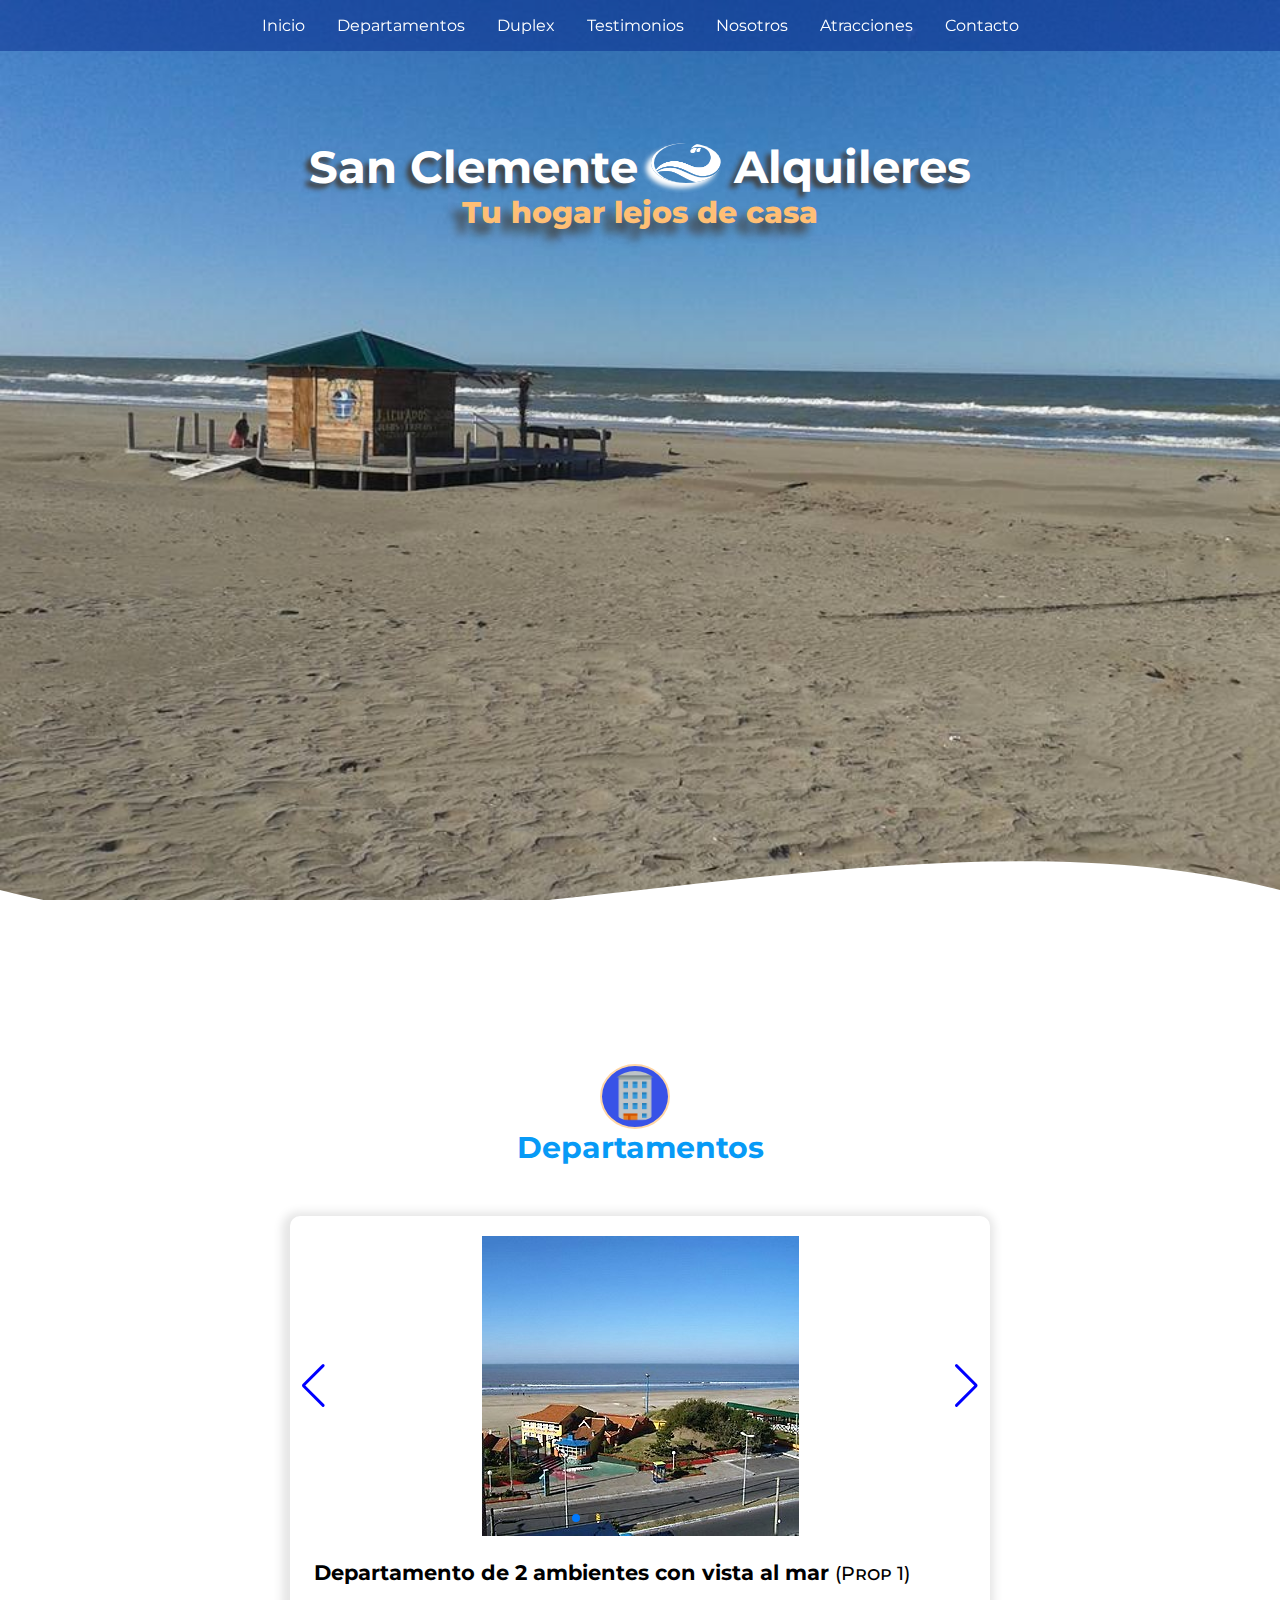
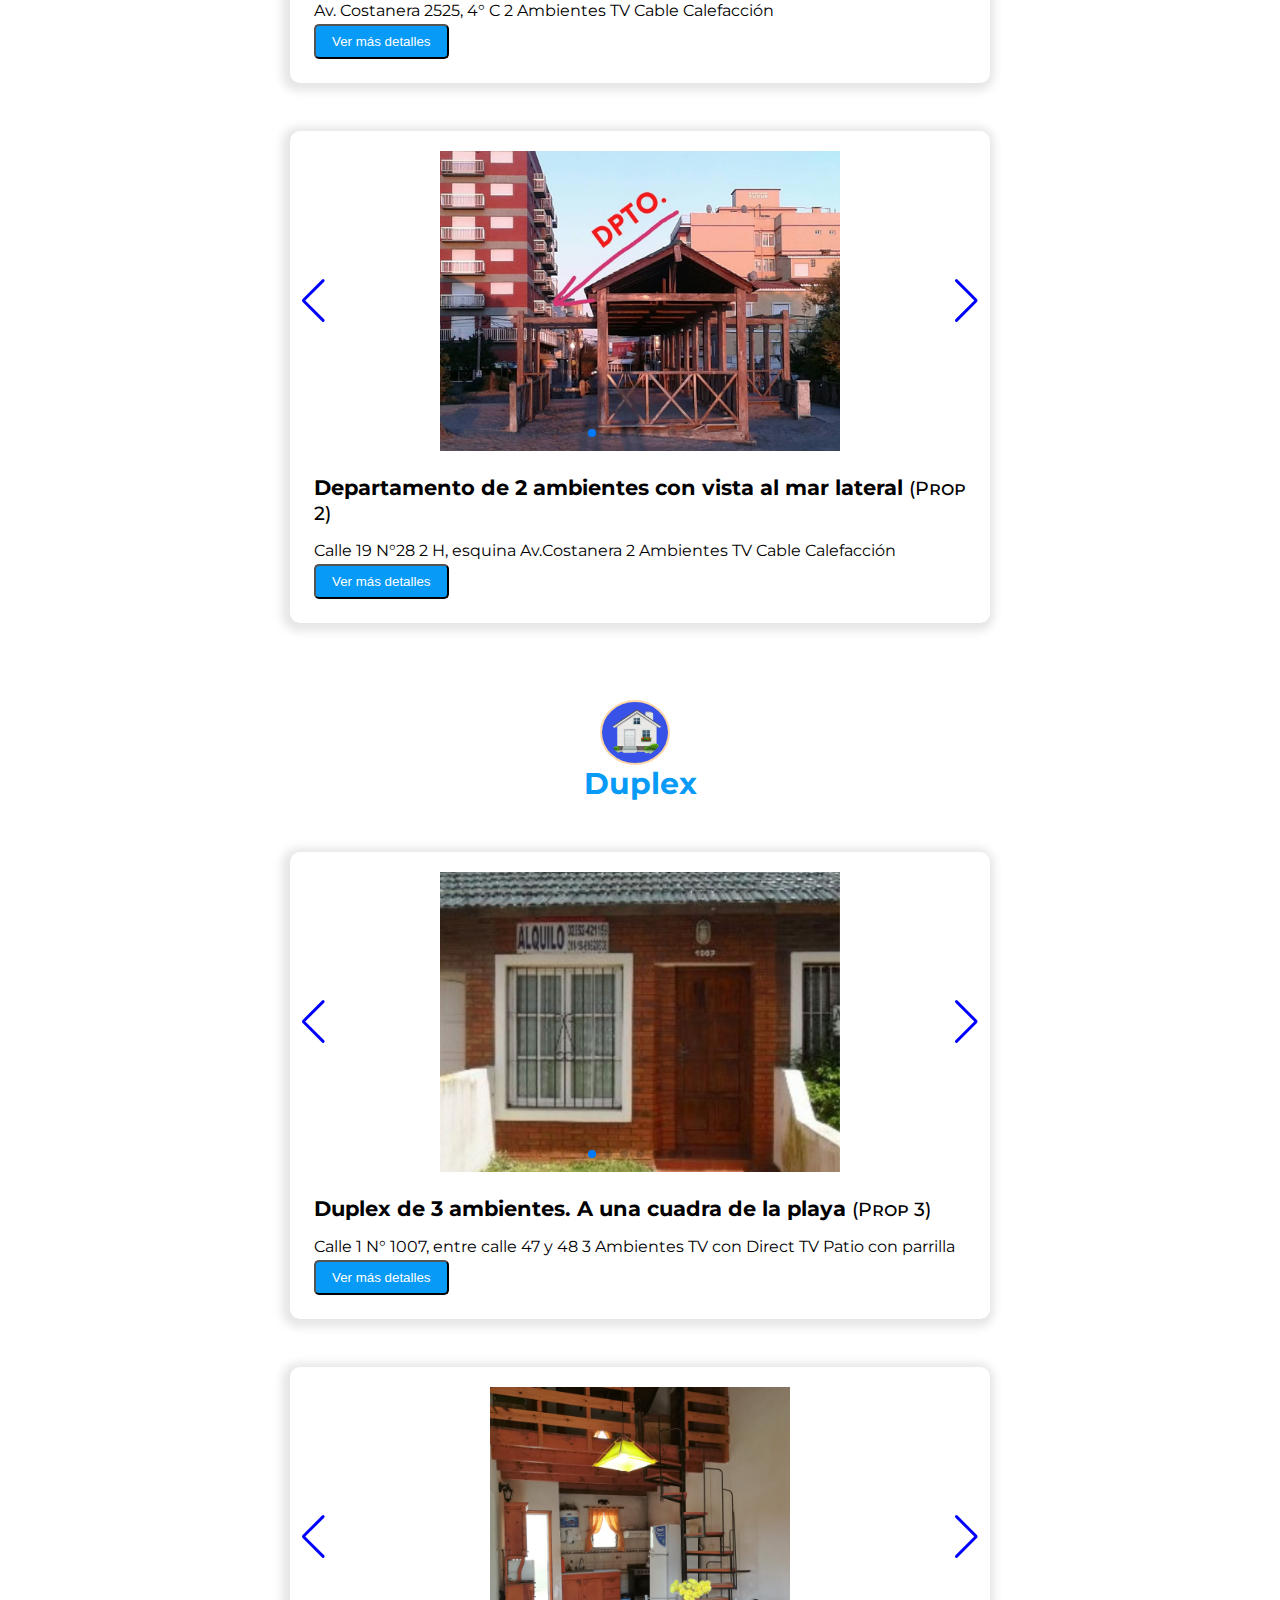
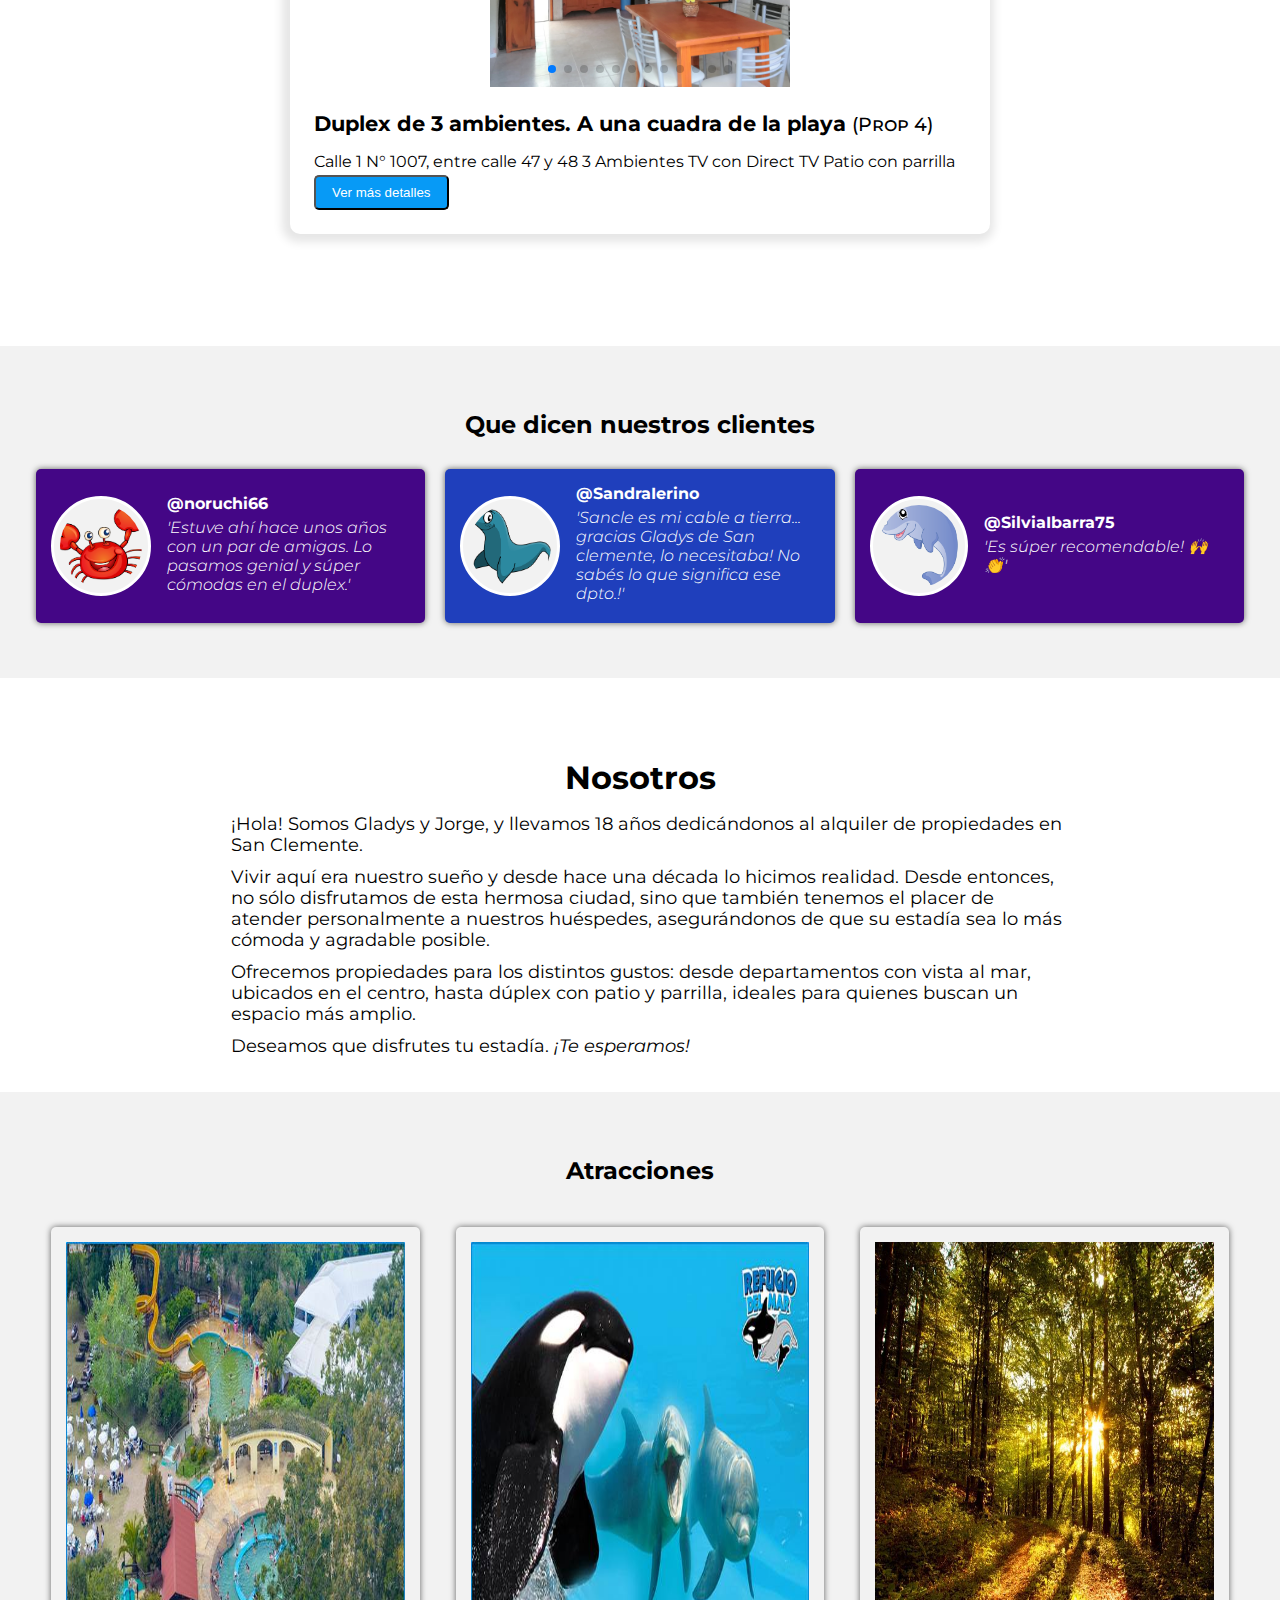
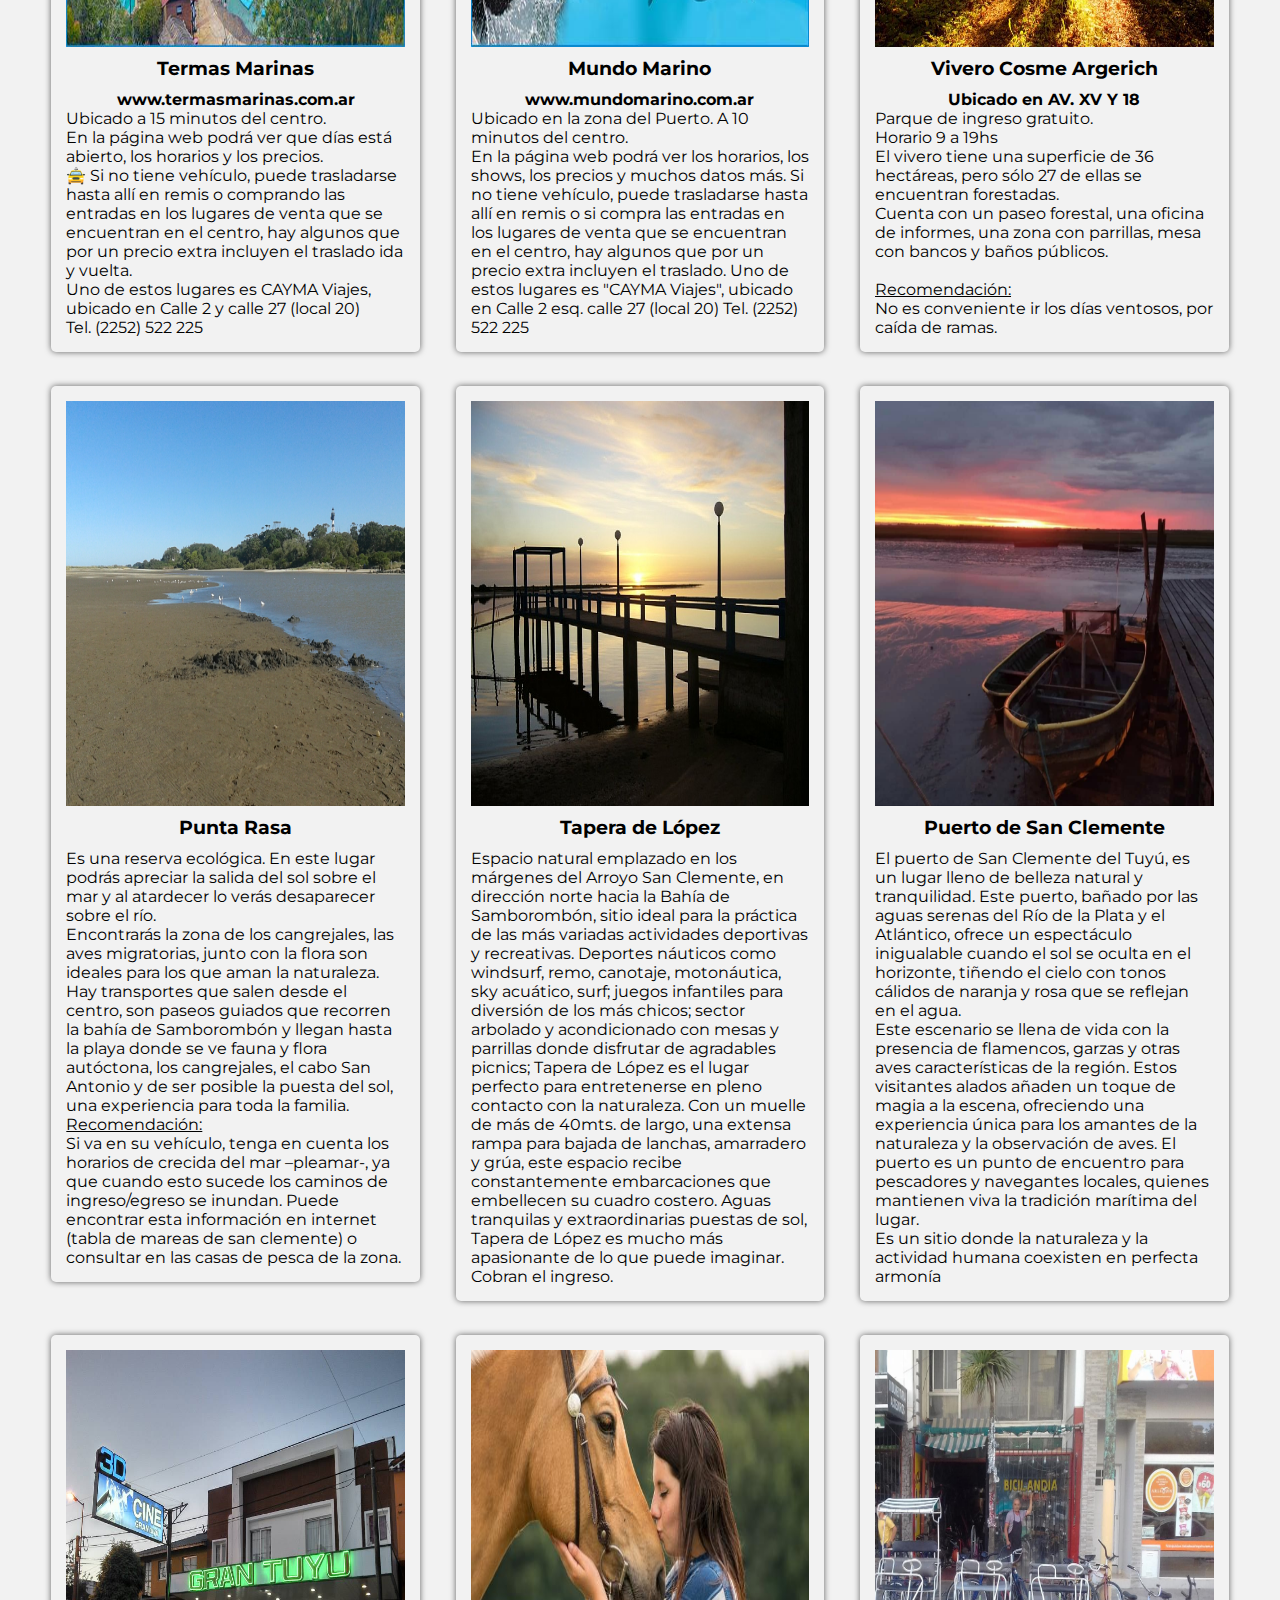
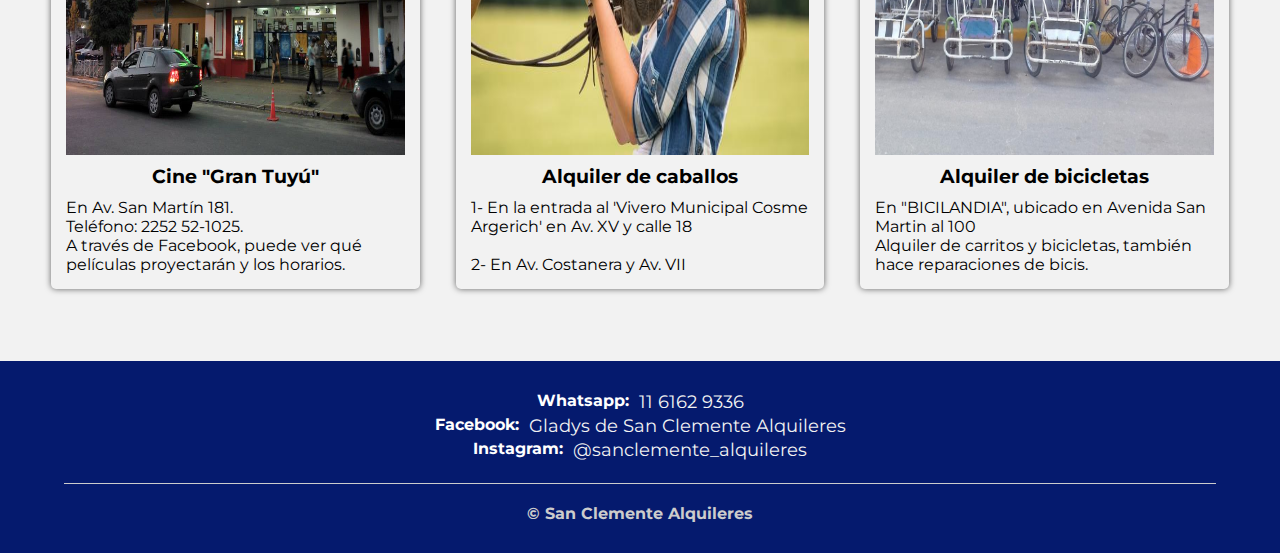
==== commit 46c7692c: "diseño v-0.1.pc listo (falta hacerlo responsive)" ====
--- a/index.html
+++ b/index.html
@@ -6,8 +6,8 @@
     <meta name="viewport" content="width=device-width, initial-scale=1.0">
     <title>San Clemente Alquileres</title>
     <link rel="icon" href="img/Playa.ico" type="image/x-icon">
-    <link rel="stylesheet" href="css/estilos.css">
-
+    <link rel="stylesheet" href="css/estilos2.css">
+    <link rel="stylesheet" href="https://cdn.jsdelivr.net/npm/swiper@8/swiper-bundle.min.css">
 </head>
 
 
@@ -19,14 +19,15 @@
                 <li><a href="#departamentos">Departamentos</a></li>
                 <li><a href="#duplexs">Duplex</a></li>
                 <li><a href="#testimonios">Testimonios</a></li>
+                <li><a href="#nosotros">Nosotros</a></li>
                 <li><a href="#atracciones">Atracciones</a></li>
                 <li><a href="#contacto">Contacto</a></li>
             </ul>
         </nav>
-        <section class="textos-header">
+        <div id="inicio" class="textos-header">
             <h1>San Clemente  <img src="img/iconos/LogoOlas.png" alt="huellas" class="logo"> Alquileres</h1>
             <h2>Tu hogar lejos de casa</h2>
-        </section>
+        </div>
 
         <div class="wave" style="height: 150px; overflow: hidden;"><svg viewBox="0 0 500 150" preserveAspectRatio="none"
                 style="height: 100%; width: 100%;">
@@ -38,9 +39,9 @@
     </header>
 
     <main>
-        <section class="portafolio">
-            <div class="contenedor">
-                <h1 class="titulo">
+        <section id="properties" class="properties">
+            <div class="container">
+                <h1 id="departamentos" class="titulo">
                     <img class="iconoPropiedad" src="img/iconos/edificio.png" alt="dpto">
                     Departamentos
                 </h1>
@@ -50,7 +51,7 @@
                     <div class="property-image">
                         <div class="swiper">
                             <div class="swiper-wrapper">
-                                <div class="swiper-slide"><img src="img/R1/05-vista.jpg" alt="Vista al mar"></div>
+                                <div class="swiper-slide"><img src="img/R1/05-vista.jpg"  alt="Vista al mar"></div>
                                 <div class="swiper-slide"><img src="img/R1/01-frente.jpg" alt="Frente de Edificio"></div>
                                 <div class="swiper-slide"><img src="img/R1/02-comedor.jpg" alt="Comedor"></div>
                                 <div class="swiper-slide"><img src="img/R1/03-living.jpg" alt="Living"></div>
@@ -58,19 +59,19 @@
                                 <div class="swiper-slide"><img src="img/R1/06-dormitorio.jpg" alt="Dormitorio"></div>
                                 <div class="swiper-slide"><img src="img/R1/07.a.jpg" alt="baño"></div>
                                 <div class="swiper-slide"><img src="img/R1/07.b.jpg" alt="ducha/bidet"></div>
-                                <div class="swiper-slide"><img src="img/R1/07.c.jpg" alt="ducha"></div>
                                 <div class="swiper-slide"><img src="img/R1/08-balcon.jpg" alt="Balcón"></div>
                             </div>
-                            <div class="swiper-pagination"></div>
                             <div class="swiper-button-prev"></div>
                             <div class="swiper-button-next"></div>
+                            <div class="swiper-pagination"></div>
+
                         </div>
                     </div>
                     <div class="property-info">
-                        <h3 class="property-title">Departamento de 2 ambientes con vista al mar</h3>
+                        <h3 class="property-title">Departamento de 2 ambientes con vista al mar <span>(Prop 1)</span></h3>
                         <div class="property-details">
                             <span class="property-detail"><i class="fas fa-map-marker-alt"></i> Av. Costanera 2525, 4° C</span>
-                            <span class="property-detail"><i class="fas fa-bed"></i> 2 habitaciones</span>
+                            <span class="property-detail"><i class="fas fa-bed"></i> 2 Ambientes</span>
                             <span class="property-detail"><i class="fas fa-tv"></i> TV Cable</span>
                             <span class="property-detail"><i class="fas fa-fire"></i> Calefacción</span>
                         </div>
@@ -97,304 +98,202 @@
                     </div>
                 </div>
 
-                <!-- Repite este bloque para las otras propiedades -->
-
-
-
-
-
-
-                <div class="galeria-port">
-                    <div class="imagen-port">
-                        <div class="fotoPrincipal">
-                            <img src="img/R1/05-vista.jpg" alt="Imagen del departamento R1">
-                            <div class="textoPropiedad">
-                                <h3>PROPIEDAD 1</h3>
-                                <h2>Departamento de 2 ambientes</h2>
-
-                                <p><img src="img/iconos/ubicacion2.png" alt="ubicación"><b>Av. Costanera 2525, 4° C. Edificio
-                                        Riazor 1 </b><br>
-                                    <img src="img/iconos/apunta.png" alt=""> Entre calles 18 y 19. Zona Centro
-                                    <br>
-                                    <img src="img/iconos/olas.png" alt="mar"> Vista al mar <br>
-                                    <img src="img/iconos/tv.png" alt="TV"> Tvcable <br>
-                                    <img src="img/iconos/gasNatural.png" alt="gas natural"> Gas natural <br>
-                                    <img src="img/iconos/calefaccion.png" alt="calefaccion"> Calefacción <br>
-                                    <img src="img/iconos/ventilador.png" alt="ventilador">Ventiladores de techo <br>
-                                    <img src="img/iconos/wifi.png" alt="wifi"> WiFi prepago (a cargo del inquilino) <br>
+
+                <!-- Propiedad 2 -->
+                <div class="property-card">
+                    <div class="property-image">
+                        <div class="swiper">
+                            <div class="swiper-wrapper">
+                                <div class="swiper-slide"><img src="img/R2/01-desdePlaya.jpg" alt="Edificio"></div>
+                                <div class="swiper-slide"><img src="img/R2/04-LC.jpg" alt="Comedor"></div>
+                                <div class="swiper-slide"><img src="img/R2/05-LC.jpg" alt="Living"></div>
+                                <div class="swiper-slide"><img src="img/R2/03-cocina.jpg" alt="Cocina"></div>
+                                <div class="swiper-slide"><img src="img/R2/06-dormitorio.jpg" alt="Dormitorio"></div>
+                                <div class="swiper-slide"><img src="img/R2/07-baño.jpg" alt="Baño"></div>
+                                <div class="swiper-slide"><img src="img/R2/08-vista.png" alt="Vista"></div>
                             </div>
-                        </div>
-                        <div class="fotosPropiedad">
-                            <img src="img/r1/01-frente.jpg" alt="Frente de Edificio">
-                            <img src="img/R1/02-comedor.jpg" alt="Comedor">
-                            <img src="img/R1/03-living.jpg" alt="Living">
-                            <img src="img/R1/04-cocina.jpg" alt="Cocina">
-                            <img src="img/R1/06-dormitorio.jpg" alt="Dormitorio">
-                            <img src="img/R1/07.a.jpg" alt="baño">
-                            <img src="img/R1/07.b.jpg" alt="ducha/bidet">
-                            <img src="img/R1/07.c.jpg" alt="ducha">
-                            <img src="img/R1/08-balcon.jpg" alt="Balcón">
-
-                        </div>
-                        <!-- <div class="hover-galeria">
-                            <img src="img/edificio.png" alt="departamento">
-                            <p>Propiedad 1</p>
-                        </div> -->
-                        <div class="textoPropiedad">
-                            <i><u>Más información:</u></i> <br>
-                            <img src="img/iconos/playa.png" alt="playa"> Cruzando la avenida está la playa. <br>
-
-                            <img src="img/iconos/camaMatrimonial.png" alt="dormitorio"> Dormitorio con una cama matrimonial,
-                            placard, frazadas y almohadas. <br>
-
-                            <img src="img/iconos/cocina.png" alt="cocina"> Cocina bien equipada, con heladera con freezer,
-                            microondas. <br>
-
-                            <img src="img/iconos/comedor.png" alt="comedor"> Living-comedor: con mesa, sillas, un diván con
-                            carro-cama (serían dos camas de 1 plaza). <br>
-
-                            <img src="img/iconos/megafono.png" alt="megáfono"> El Dpto. tiene balcón hacia la esquina de la
-                            calle 18, allí está la
-                            discoteca "Vadinho" que -generalmente- funciona los viernes y sábados por la noche-.
-                            (Durante el
-                            verano la discoteca funciona todas las noches). <br>
-                            <img src="img/iconos/dados.png" alt="bingo"> A la vuelta está la calle principal -allí está el
-                            Bingo-.
+                            <div class="swiper-button-prev"></div>
+                            <div class="swiper-button-next"></div>
+                            <div class="swiper-pagination"></div>
+
+                        </div>
+                    </div>
+                    <div class="property-info">
+                        <h3 class="property-title">Departamento de 2 ambientes con vista al mar lateral <span>(Prop 2)</span></h3>
+                        <div class="property-details">
+                            <span class="property-detail"><i class="fas fa-map-marker-alt"></i>Calle 19 N°28 2 H, esquina Av.Costanera</span>
+                            <span class="property-detail"><i class="fas fa-bed"></i> 2 Ambientes</span>
+                            <span class="property-detail"><i class="fas fa-tv"></i> TV Cable</span>
+                            <span class="property-detail"><i class="fas fa-fire"></i> Calefacción</span>
+                        </div>
+                        <button class="btn" onclick="openModal('modal1')">Ver más detalles</button>
+                    </div>
+                </div>
+
+                <!-- Modal para Propiedad 2 -->
+                <div class="modal">
+                    <div class="modal-content">
+                        <span class="close" onclick="closeModal('modal1')">&times;</span>
+                        <h2>Departamento de 2 ambientes con vista al mar lateral</h2>
+                        <p><strong>Ubicación:</strong> Calle 19, 2° H. Edificio Riazor 2</p>
+                        <p><strong>Características:</strong></p>
+                        <ul>
+                            <li>Vista al mar lateral</li>
+                            <li>TV Cable</li>
+                            <li>Gas natural</li>
+                            <li>Calefacción</li>
+                            <li>Ventiladores de techo</li>
+                            <li>WiFi prepago (a cargo del inquilino)</li>
+                        </ul>
+                        <p><strong>Descripción:</strong> Excelente departamento ubicado en la zona centro, sobre calle 19 esquina Av. Costanera. A pasos de la playa. Cuenta con un dormitorio con cama matrimonial y otro de una plaza, placard, frazadas y almohadas. La cocina está muy bien equipada, tiene heladera con freezer y microondas. El living-comedor tiene mesa, sillas y un diván con carro-cama (serían dos camas de 1 plaza).</p>
+                    </div>
+                </div>
+                <br>
+
+                <!-- SECCION DE DUPLEX -->
+                <h1 id="duplexs" class="titulo tit2">
+                    <img class="iconoPropiedad" src="img/iconos/casa.png" alt="duplex">
+                    Duplex
+                </h1>
+
+                
+                <!-- Propiedad 3 -->
+                <div class="property-card">
+                    <div class="property-image">
+                        <div class="swiper">
+                            <div class="swiper-wrapper">
+                                <div class="swiper-slide"><img src="img/1007/01-frente.jpg" alt="Imagen del duplex"></div>
+                                <div class="swiper-slide"> <img src="img/1007/02-coc-com.png" alt="Comedor"></div>
+                                <div class="swiper-slide"><img src="img/1007/03-coc-com.jpg" alt="cocina-comedor"></div>
+                                <div class="swiper-slide"> <img src="img/1007/04-dormitorio-PB.jpg" alt="dormitorio en Planta Baja"></div>
+                                <div class="swiper-slide"><img src="img/1007/722-8761.png" alt="dormitorio en Planta Alta"></div>
+                                <div class="swiper-slide"><img src="img/1007/06-baño.JPG" alt="Baño"></div>
+                                <div class="swiper-slide"><img src="img/1007/07-fondo.JPG" alt="Fondo"></div>
+                                
+                            </div>
+                            <div class="swiper-button-prev"></div>
+                            <div class="swiper-button-next"></div>
+                            <div class="swiper-pagination"></div>
+
+                        </div>
+                    </div>
+                    <div class="property-info">
+                        <h3 class="property-title">Duplex de 3 ambientes. A una cuadra de la playa <span>(Prop 3)</span></h3>
+                        <div class="property-details">
+                            <span class="property-detail"><i class="fas fa-map-marker-alt"></i>Calle 1 N° 1007, entre calle 47 y 48</span>
+                            <span class="property-detail"><i class="fas fa-bed"></i> 3 Ambientes</span>
+                            <span class="property-detail"><i class="fas fa-tv"></i> TV con Direct TV</span>
+                            <span class="property-detail"><i class="fas fa-fire"></i> Patio con parrilla</span>
+                        </div>
+                        <button class="btn" onclick="openModal('modal1')">Ver más detalles</button>
+                    </div>
+                </div>
+
+                <!-- Modal para Propiedad 3 -->
+                <div class="modal">
+                    <div class="modal-content">
+                        <span class="close" onclick="closeModal('modal1')">&times;</span>
+                        <h2>Duplex de 3 ambientes con patio y parrilla</h2>
+                        <p><strong>Ubicación:</strong> Calle 1 Nro. 1007</p>
+                        <p><strong>Características:</strong></p>
+                        <ul>
+                            <li>A una cuadra de la playa</li>
+                            <li>Patio con parrilla</li>
+                            <li>Direct TV</li>
+                            <li>WiFi prepago (a cargo del inquilino)</li>
+                        </ul>
+                        <p><strong>Descripción:</strong>Duplex de 3 ambientes, sobre calle 1 N° 1007, entre calles 47 y 48. A ocho cuadras del centro y a una cuadra de la playa. Zona Playa Norte <br>
+                            Planta Alta: Dormitorio con 3 camas de una plaza, placard y ventilador de pie.
+                            Planta Baja: Dormitorio con cama de 1 plaza, placard, ventilador de pie. Baño. Cocina-comedor con mesa, sillas, heladera, cocina, microondas. Frazadas y almohadas
                             </p>
-
-                        </div>
-                    </div>
-
-
-
-                    
-                    <!-- propiedad 2 -->
-                    <div class="imagen-port">
-                        <div class="fotoPrincipal">
-                            <img src="img/R2/02-vista.jpeg" alt="Imagen del departamento R2">
-                            <div class="textoPropiedad">
-                                <h3>PROPIEDAD 2</h3>
-                                <h2>Departamento de 2 ambientes</h2>
-
-                                <p><img src="img/iconos/ubicacion2.png" alt="ubicación"><b>Calle 19 Nro.28, 2° H. Edificio Riazor 2 <br>
-                                    <img src="img/iconos/apunta.png" alt="apunta">Esquina Av.Costanera. Zona Centro</b>
-                                    <br>
-                                    <img src="img/iconos/olas.png" alt="mar"> Vista lateral al mar <br>
-                                    <img src="img/iconos/tv.png" alt="TV"> Tvcable <br>
-                                    <img src="img/iconos/gasNatural.png" alt="gas natural"> Gas natural <br>
-                                    <img src="img/iconos/calefaccion.png" alt="calefaccion"> Calefacción <br>
-                                    <img src="img/iconos/ventilador.png" alt="ventilador">Ventiladores de techo <br>
-                                    <img src="img/iconos/wifi.png" alt="wifi"> WiFi prepago (a cargo del inquilino) <br>
+                    </div>
+                </div>
+
+                                
+                <!-- Propiedad 4 -->
+                <div class="property-card">
+                    <div class="property-image">
+                        <div class="swiper">
+                            <div class="swiper-wrapper">
+                                <div class="swiper-slide"><img src="img/dpx/02-Coc-com.jpg" alt="cocina-comedor"></div>
+                                <div class="swiper-slide"> <img src="img/dpx/03-comedor.jpg" alt="comedor"></div>
+                                <div class="swiper-slide"><img src="img/dpx/04-cocina.jpg" alt="cocina"></div>
+                                <div class="swiper-slide"> <img src="img/dpx/05-dormitorioPB.jpg" alt="dormitorio matrimonial"></div>
+                                <div class="swiper-slide"><img src="img/dpx/06-dormitorioPA.jpg" alt="dormitorio en PA"></div>
+                                <div class="swiper-slide"><img src="img/dpx/07-dormitorioPA.jpg" alt="dormitorio en PA"></div>
+                                <div class="swiper-slide"><img src="img/dpx/08-parrilla.jpg" alt="Parrilla"></div>
+                                <div class="swiper-slide"><img src="img/dpx/09-baño.jpg" alt="baño"></div>
+                                <div class="swiper-slide"><img src="img/dpx/10-garage.jpg" alt="garage"></div>
+                                <div class="swiper-slide"><img src="img/dpx/11-garage.jpg" alt=""></div>
+                                <div class="swiper-slide"> <img src="img/dpx/12-entrada.jpg" alt="Entrada"></div>
+                                <div class="swiper-slide"><img src="img/dpx/13-entrada.jpg" alt="Entrada"></div>
+                               
                             </div>
-                        </div>
-                        <div class="fotosPropiedad">
-                            <img src="img/R2/01-desdePlaya.jpg" alt="Edificio">
-                            <img src="img/R2/04-LC.jpg" alt="Comedor">
-                            <img src="img/R2/05-LC.jpg" alt="Living">
-                            <img src="img/R2/03-cocina.jpg" alt="Cocina">
-                            <img src="img/R2/06-dormitorio.jpg" alt="Dormitorio">
-                            <img src="img/R2/07-baño.jpg" alt="Baño">
-                            <img src="img/R2/08-vista.png" alt="Vista">
-
-                        </div>
-                        <!-- <div class="hover-galeria">
-                            <img src="img/edificio.png" alt="departamento">
-                            <p>Propiedad 1</p>
-                        </div> -->
-                        <div class="textoPropiedad">
-                            <i><u>Más información:</u></i> <br>
-                            <img src="img/iconos/playa.png" alt="playa"> Cruzando la avenida está la playa. <br>
-
-                            <img src="img/iconos/dormitorio.png" alt="dormitorio"> Dormitorio con una cama matrimonial, y una
-                            cama de 1 plaza.
-                            Placard, frazadas y almohadas. <br>
-
-                            <img src="img/iconos/cocina.png" alt="cocina"> Cocina bien equipada, con heladera con freezer,
-                            microondas. <br>
-
-                            <img src="img/iconos/comedor.png" alt="comedor"> Living-comedor: con mesa, sillas, un diván con
-                            carro-cama (serían dos camas de 1
-                            plaza). <br>
-
-                            <img src="img/iconos/megafono.png" alt="megáfono"> El Dpto. tiene balcón hacia la esquina de la
-                            calle 18, allí está la
-                            discoteca "Vadinho" que -generalmente- funciona los viernes y sábados por la noche-.
-                            (Durante el
-                            verano la discoteca funciona todas las noches). <br>
-                            <img src="img/iconos/dados.png" alt="bingo"> A la vuelta está la calle principal -allí está el
-                            Bingo-.
+                            <div class="swiper-button-prev"></div>
+                            <div class="swiper-button-next"></div>
+                            <div class="swiper-pagination"></div>
+
+                        </div>
+                    </div>
+                    <div class="property-info">
+                        <h3 class="property-title">Duplex de 3 ambientes. A una cuadra de la playa <span>(Prop 4)</span></h3>
+                        <div class="property-details">
+                            <span class="property-detail"><i class="fas fa-map-marker-alt"></i>Calle 1 N° 1007, entre calle 47 y 48</span>
+                            <span class="property-detail"><i class="fas fa-bed"></i> 3 Ambientes</span>
+                            <span class="property-detail"><i class="fas fa-tv"></i> TV con Direct TV</span>
+                            <span class="property-detail"><i class="fas fa-fire"></i> Patio con parrilla</span>
+                        </div>
+                        <button class="btn" onclick="openModal('modal1')">Ver más detalles</button>
+                    </div>
+                </div>
+
+                <!-- Modal para Propiedad 4 -->
+                <div class="modal">
+                    <div class="modal-content">
+                        <span class="close" onclick="closeModal('modal1')">&times;</span>
+                        <h2>Duplex de 3 ambientes con patio y parrilla</h2>
+                        <p><strong>Ubicación:</strong> Calle 1 Nro. 1007</p>
+                        <p><strong>Características:</strong></p>
+                        <ul>
+                            <li>A una cuadra de la playa</li>
+                            <li>Patio con parrilla</li>
+                            <li>Direct TV</li>
+                            <li>WiFi prepago (a cargo del inquilino)</li>
+                        </ul>
+                        <p><strong>Descripción:</strong>Duplex de 3 ambientes, sobre calle 1 N° 1007, entre calles 47 y 48. A ocho cuadras del centro y a una cuadra de la playa. Zona Playa Norte <br>
+                            Planta Alta: Dormitorio con 3 camas de una plaza, placard y ventilador de pie.
+                            Planta Baja: Dormitorio con cama de 1 plaza, placard, ventilador de pie. Baño. Cocina-comedor con mesa, sillas, heladera, cocina, microondas. Frazadas y almohadas
                             </p>
-
-                        </div>
-                    </div>
-
-                    <h1 class="titulo">
-                        <img src="img/iconos/casa.png" alt="duplex" class="iconoPropiedad">
-                        Duplex
-                    </h1>
-                    <!-- propiedad 3 -->
-                    <div class="imagen-port">
-                        <div class="fotoPrincipal">
-                            <img src="img/1007/01-frente.jpg" alt="Imagen del duplex">
-                            <div class="textoPropiedad">
-                                <h3>PROPIEDAD 3</h3>
-                                <h2>Duplex de 3 ambientes</h2>
-
-                                <p><img src="img/iconos/ubicacion2.png" alt="ubicación"><b>Calle 1 Nro. 1007 </b> <br>
-                                    <img src="img/iconos/apunta.png" alt="apunta">Entre calles 47 y 48. A una cuadra de la
-                                    playa y a ocho cuadras del centro
-                                    <br>
-                                    <img src="img/iconos/parrilla.png" alt="parrilla">Patio y parrilla <br>
-                                    <img src="img/iconos/tv.png" alt="TV"> Tvcable <br>
-                                    <img src="img/iconos/ventilador.png" alt="ventilador">Ventiladores de pie <br>
-                                    <img src="img/iconos/wifi.png" alt="wifi"> WiFi prepago (a cargo del inquilino) <br>
-                            </div>
-                        </div>
-                        <div class="fotosPropiedad">
-                            <img src="img/1007/02-coc-com.png" alt="Comedor">
-                            <img src="img/1007/03-coc-com.jpg" alt="cocina-comedor">
-                            <img src="img/1007/04-dormitorio-PB.jpg" alt="dormitorio en Planta Baja">
-                            <img src="img/1007/05-dormitorio-PA.jpg" alt="dormitorio en Planta Alta">
-                            <img src="img/1007/06-baño.JPG" alt="Baño">
-                            <img src="img/1007/07-fondo.JPG" alt="Fondo">
-                            <!-- <img src="img/dpx/08-fondoB.jpg" alt="Fondo"> -->
-
-                        </div>
-                        <!-- <div class="hover-galeria">
-                            <img src="img/edificio.png" alt="departamento">
-                            <p>Propiedad 1</p>
-                        </div> -->
-                        <div class="textoPropiedad">
-                            <i><u>Más información:</u></i> <br>
-                            <img src="img/iconos/playa.png" alt="playa"> A una cuadra de la playa. Zona Playa Norte. <br>
-
-                            <img src="img/iconos/camaMatrimonial.png" alt="dormitorio"> Planta BAJA: Dormitorio con una cama
-                            matrimonial y un carro-cama como para un niño.
-                            Placard, frazadas y almohadas. <br>
-
-                            <img src="img/iconos/cocina.png" alt="cocina"> Cocina bien equipada, con heladera y microondas.
-                            <br>
-
-                            <img src="img/iconos/comedor.png" alt="comedor"> Living-comedor: con mesa, sillas, un diván con
-                            carro-cama (serían dos camas de 1
-                            plaza). <br>
-
-                            <img src="img/iconos/cucheta.png" alt="camas de 1pl"> Planta ALTA: Dormitorio con tres camas de 1
-                            plaza.
-                            Placard, frazadas y almohadas. <br>
-
-                            <img src="img/iconos/parrilla.png" alt="parrilla"> Patio con parrilla. <br>
-
-                            </p>
-
-                        </div>
-                    </div>
-
-                    <!-- propiedad 4 -->
-                    <div class="imagen-port">
-                        <div class="fotoPrincipal">
-                            <img src="img/dpx/01-frente.jpg" alt="Imagen del duplex">
-                            <div class="textoPropiedad">
-                                <h3>PROPIEDAD 4</h3>
-                                <h2>Duplex con patio, parrilla y garage</h2>
-
-                                <p><img src="img/iconos/ubicacion2.png" alt="ubicación"><b>Calle 1 Nro. 937, duplex Nro. 2
-                                        (color naranja)</b><br>
-                                    <img src="img/iconos/apunta.png" alt="">Entre calles 46 y 47. A una cuadra de la playa y a
-                                    nueve cuadras del centro
-                                    <br>
-
-                                    <img src="img/iconos/tv.png" alt="TV"> Tvcable <br>
-                                    <img src="img/iconos/gasNatural.png" alt="gas natural"> Gas natural <br>
-                                    <img src="img/iconos/calefaccion.png" alt="calefaccion"> Calefacción <br>
-                                    <img src="img/iconos/ventilador.png" alt="ventilador">Ventiladores en todos los ambientes
-                                    <br>
-                                    <img src="img/iconos/wifi.png" alt="wifi"> WiFi prepago (a cargo del inquilino) <br>
-
-                            </div>
-                        </div>
-                        <div class="fotosPropiedad">
-                            <img src="img/dpx/02-Coc-com.jpg" alt="cocina-comedor">
-                            <img src="img/dpx/03-comedor.jpg" alt="comedor">
-                            <img src="img/dpx/04-cocina.jpg" alt="cocina">
-                            <img src="img/dpx/05-dormitorioPB.jpg" alt="dormitorio matrimonial">
-                            <img src="img/dpx/06-dormitorioPA.jpg" alt="dormitorio en PA">
-                            <img src="img/dpx/07-dormitorioPA.jpg" alt="dormitorio en PA">
-                            <img src="img/dpx/08-parrilla.jpg" alt="Parrilla">
-                            <img src="img/dpx/09-baño.jpg" alt="baño">
-                            <img src="img/dpx/10-garage.jpg" alt="garage">
-                            <img src="img/dpx/11-garage.jpg" alt="">
-                            <img src="img/dpx/12-entrada.jpg" alt="Entrada">
-                            <img src="img/dpx/13-entrada.jpg" alt="Entrada">
-
-                        </div>
-                        <!-- <div class="hover-galeria">
-                            <img src="img/edificio.png" alt="departamento">
-                            <p>Propiedad 1</p>
-                        </div> -->
-                        <div class="textoPropiedad">
-                            <i><u>Más información:</u></i> <br>
-                            <img src="img/iconos/playa.png" alt="playa"> A una cuadra de la playa. Zona Playa Norte. <br>
-
-                            <img src="img/iconos/camaMatrimonial.png" alt="dormitorio"> Planta BAJA: Dormitorio con una cama
-                            matrimonial. Placard, frazadas y almohadas. <br>
-
-                            <img src="img/iconos/cocina.png" alt="cocina"> Cocina bien equipada, con heladera con freezer,
-                            microondas. <br>
-
-                            <img src="img/iconos/comedor.png" alt="comedor"> Living-comedor: con mesa, sillas, un diván con
-                            carro-cama (serían dos camas de 1
-                            plaza). <br>
-
-                            <img src="img/iconos/cucheta.png" alt="camas de 1pl"> Planta ALTA: Dormitorio con tres camas de 1
-                            plaza.
-                            Placard, frazadas y almohadas. <br>
-
-                            <img src="img/iconos/parrilla.png" alt="parrilla"> Patio con parrilla. <br>
-                            <img src="img/iconos/auto.png" alt="Garage">Espacio para auto<br>
-
-                            </p>
-
-                        </div>
-                    </div>
+                    </div>
+                </div>
+                   
+            </div>
         </section>
 
-        <!-- <section class="contenedor sobre-nosotros">
-            <h1 class="titulo">Nosotros</h1>
-            <div class="contenedor-sobre-nosotros">
-                <img src="img/R1/01-frente.jpg" alt="" class="imagen-about-us">
-                <div class="contenido-textos">
-                    <h3><span>1</span>Los mejores productos</h3>
-                    <p>Lorem ipsum dolor sit amet consectetur adipisicing elit. Quia ipsum doloremque necessitatibus
-                        velit dignissimos inventore, sunt beatae sed numquam distinctio perspiciatis sapiente laboriosam
-                        nemo sequi dolore iure mollitia illum laborum.</p>
-                    <h3><span>2</span>Los mejores productos</h3>
-                    <p>Lorem ipsum dolor sit amet consectetur adipisicing elit. Quia ipsum doloremque necessitatibus
-                        velit dignissimos inventore, sunt beatae sed numquam distinctio perspiciatis sapiente laboriosam
-                        nemo sequi dolore iure mollitia illum laborum.</p>
-                </div>
-            </div>
-        </section> -->
-
-        <section class="clientes contenedor">
+
+
+        <section id="testimonios" class="clientes container">
             <h2 class="titulo">Que dicen nuestros clientes</h2>
             <div class="cards">
                 <div class="card">
-                    <img src="img/cangrejo.png" alt="">
+                    <img src="img/clientes/cangrejo.png" alt="">
                     <div class="contenido-texto-card">
-                        <h4>Name</h4>
-                        <p>Lorem ipsum dolor sit amet consectetur adipisicing elit. Corporis explicabo maxime cupiditate
-                            quibusdam in odit iste minima provident iusto voluptatem! Quasi libero ea quam, vero facere
-                            voluptatibus dignissimos repellendus voluptatem?</p>
+                        <h4>@noruchi66</h4>
+                        <p>'Estuve ahí hace unos años con un par de amigas. Lo pasamos genial y súper cómodas en el duplex.'</p>
                     </div>
                 </div>
                 <div class="card">
-                    <img src="img/foca.png" alt="">
+                    <img src="img/clientes/foca.png" alt="">
                     <div class="contenido-texto-card">
-                        <h4>Name</h4>
-                        <p>Lorem ipsum dolor sit amet consectetur adipisicing elit. Corporis explicabo maxime cupiditate
-                            quibusdam in odit iste minima provident iusto voluptatem! Quasi libero ea quam, vero facere
-                            voluptatibus dignissimos repellendus voluptatem?</p>
+                        <h4>@SandraIerino</h4>
+                        <p>'Sancle es mi cable a tierra... gracias Gladys de San clemente, lo necesitaba! No sabés lo que significa ese dpto.!'</p>
+                    </div>
+                </div>
+                <div class="card">
+                    <img src="img/clientes/delfin-1.png" alt="">
+                    <div class="contenido-texto-card">
+                        <h4>@SilviaIbarra75</h4>
+                        <p>'Es súper recomendable! 🙌👏'</p>
                     </div>
                 </div>
             </div>
@@ -403,46 +302,43 @@
                 <img src="opinion-1" alt="">
             </div>
         </section>
-        <section class="atracciones">
-            <div class="contenedor">
-                <h2 class="titulo">Lugares de interés</h2>
-                <div class="atraccion-contenedor">
-                    <div class="atraccion-1">
-                        <img src="Termas" alt="">
-                        <h3>Nombre</h3>
-                        <p>Lorem ipsum dolor sit amet consectetur adipisicing elit. Iste non, recusandae quisquam
-                            dolorem deserunt incidunt eveniet iure harum accusamus voluptatem dicta obcaecati odit
-                            inventore consequatur, voluptates rem maxime exercitationem. Quasi.</p>
-                    </div>
-                    <div class="atraccion-1">
-                        <img src="Termas" alt="">
-                        <h3>Nombre</h3>
-                        <p>Lorem ipsum dolor sit amet consectetur adipisicing elit. Iste non, recusandae quisquam
-                            dolorem deserunt incidunt eveniet iure harum accusamus voluptatem dicta obcaecati odit
-                            inventore consequatur, voluptates rem maxime exercitationem. Quasi.</p>
-                    </div>
-                </div>
-            </div>
+
+        <section id="nosotros" class="sobre-nosotros">
+            <h1 class="titulo">Nosotros</h1>
+            <div class="contenido-textos">
+                <!-- <h3><span>1</span>Los mejores productos</h3> -->
+            <p>¡Hola! Somos Gladys y Jorge, y llevamos 18 años dedicándonos al alquiler de propiedades en San Clemente. </p> 
+            <p>Vivir aquí era nuestro sueño y desde hace una década lo hicimos realidad. Desde entonces, no sólo disfrutamos de esta hermosa ciudad, sino que también tenemos el placer de atender personalmente a nuestros huéspedes, asegurándonos de que su estadía sea lo más cómoda y agradable posible.
+            </p>
+            <p> Ofrecemos propiedades para los distintos gustos: desde departamentos con vista al mar, ubicados en el centro, hasta dúplex con patio y parrilla, ideales para quienes buscan un espacio más amplio. 
+            </p>
+            <p>Deseamos que disfrutes tu estadía.
+                    
+            <i>¡Te esperamos! </i></p>
+                
+            </div>
+            
         </section>
-        <section class="about-services">
-            <div class="contenedor">
+        
+        <section  id="atracciones" class="atracciones container">
                 <h2 class="titulo">Atracciones</h2>
-                <div class="servicio-cont">
-                    <div class="servicio-ind">
+                <div class="atracciones-cont">
+                    <div class="atracciones-ind">
                         <img src="img/atracciones/termas.jpg" alt="Termas Marinas">
                         <h3>Termas Marinas</h3>
                         <h4>www.termasmarinas.com.ar</h4>
                         <p>Ubicado a 15 minutos del centro. <br>
-                            En la página web podrá ver que días está abierto y los precios. <br>
-
-                            🚖 Si no tiene vehículo, puede trasladarse hasta allí en remis o si compra las entradas en
+                            En la página web podrá ver que días está abierto, los horarios y los precios. <br>
+
+                            🚖 Si no tiene vehículo, puede trasladarse hasta allí en remis o comprando las entradas en
                             los lugares de venta que se encuentran en el centro, hay algunos que por un precio extra
-                            incluyen el traslado.
-                            Uno de estos lugares es CAYMA Viajes, ubicado en Calle 2 y calle 27 (local 20) Tel. (2252)
+                            incluyen el traslado ida y vuelta.
+                            <br>
+                            Uno de estos lugares es CAYMA Viajes, ubicado en Calle 2 y calle 27 (local 20) <br>Tel. (2252)
                             522 225
                         </p>
                     </div>
-                    <div class="servicio-ind">
+                    <div class="atracciones-ind">
                         <img src="img/atracciones/mundoMarino.jpg" alt="Mundo Marino">
                         <h3>Mundo Marino</h3>
                         <h4>www.mundomarino.com.ar</h4>
@@ -453,7 +349,7 @@
                             incluyen el traslado. Uno de estos lugares es "CAYMA Viajes", ubicado en Calle 2 esq. calle
                             27 (local 20) Tel. (2252) 522 225 <br>
 
-                            *Plaff Toboganes Acuáticos<br>
+                            <!-- *Plaff Toboganes Acuáticos<br>
                             *Clases de Aquarelax<br>
                             *Circuito Aeróbico: Pista de salud con 14 estaciones y 3 niveles de esfuerzo. Encontrará las
                             indicaciones en cada estación y mientras realiza la actividad física podrá descubrir
@@ -462,61 +358,86 @@
                             circuito dentro del bosque que disfrutan grandes y chicos.<br>
                             * Elevador Panorámico: El Faro San Antonio cuenta con un moderno Elevador que permite la
                             llegada hasta el balcón panorámico desde donde se podrá observar el majestuoso paisaje de la
-                            Bahía de Samborombón.<br>
+                            Bahía de Samborombón.<br> -->
                         </p>
                     </div>
-
-                    <div class="servicio-ind">
-                        <img src="img/atracciones/puntaRasa.jpg" alt="Punta Rasa">
+                    <div class="atracciones-ind">
+                        <img src="img/atracciones/vivero.jpg" alt="">
+                        <h3>Vivero Cosme Argerich</h3>
+                        <h4>Ubicado en AV. XV Y 18 </h4>
+                           <p> Parque de ingreso gratuito. 
+                            <br>Horario 9 a 19hs
+                            <br>
+                            El vivero tiene una superficie de 36 hectáreas, pero sólo 27 de ellas se encuentran forestadas. 
+                            <br>Cuenta con un paseo forestal, una oficina de informes, una zona con parrillas, mesa con bancos y baños públicos.
+                            <br><br>
+                            <u>Recomendación: </u>
+                            <br>No es conveniente ir los días ventosos, por caída de ramas.</p>
+                    </div>
+                    <div class="atracciones-ind">
+                        <img src="img/atracciones/20180213_170534.jpg" alt="Punta Rasa">
                         <h3>Punta Rasa</h3>
-                        <p>Reserva Ecológica. En este lugar podrás apreciar la salida del sol sobre el mar y al atardecer lo verás desaparecer sobre el río.
-                            Encontrarás la zona de los cangrejales, las aves migratorias, junto con la flora son ideales para los que aman la naturaleza.
-                            🌊 Para tener en cuenta los horarios de crecida del mar –pleamar-, ya que cuando esto sucede los caminos de ingreso/egreso se inundan.
-                            Puede encontrar esta información en internet (tabla de mareas de san clemente) o consultar en las casas de pesca de la zona.</p>
+                        <p>Es una reserva ecológica. En este lugar podrás apreciar la salida del sol sobre el mar y al atardecer lo verás desaparecer sobre el río.
+                            <br>Encontrarás la zona de los cangrejales, las aves migratorias, junto con la flora son ideales para los que aman la naturaleza.
                            <br>
-                            Hay PASEOS GUIADOS que recorren la bahía de Samborombon y llegan a la playa donde se ve fauna y flora autóctona, los cangrejales, el cabo San Antonio y de ser posible la puesta del sol, una experiencia para toda la familia.
-
-                        </div>
-
-                    <div class="servicio-ind">
-                        <img src="img/atracciones/puntaRasa.jpg" alt="">
-                        <h3>Tapera de Lopez</h3>
-                        <p>Lorem ipsum dolor sit amet consectetur, adipisicing elit. Amet, fuga!</p>
-                    </div>
-                    <div class="servicio-ind">
-                        <img src="img/delfin.png" alt="">
-                        <h3>Puerto</h3>
-                        <p>Lorem ipsum dolor sit amet consectetur, adipisicing elit. Amet, fuga!</p>
-                    </div>
-                    <div class="servicio-ind">
-                        <img src="img/pelota.png" alt="">
-                        <h3>Punta Rasa</h3>
-                        <p>Lorem ipsum dolor sit amet consectetur, adipisicing elit. Amet, fuga!</p>
-                    </div>
+                            Hay transportes que salen desde el centro, son paseos guiados que recorren la bahía de Samborombón y llegan hasta la playa donde se ve fauna y flora autóctona, los cangrejales, el cabo San Antonio y de ser posible la puesta del sol, una experiencia para toda la familia.
+                            <u>Recomendación: </u><br>
+                            Si va en su vehículo, tenga en cuenta los horarios de crecida del mar –pleamar-, ya que cuando esto sucede los caminos de ingreso/egreso se inundan.
+                            Puede encontrar esta información en internet (tabla de mareas de san clemente) o consultar en las casas de pesca de la zona.
+                        </p>
+                    </div>
+                    <div class="atracciones-ind">
+                        <img src="img/atracciones/tap5.jpg" alt="">
+                        <h3>Tapera de López</h3>
+                        <p>Espacio natural emplazado en los márgenes del Arroyo San Clemente, en dirección norte hacia la Bahía de Samborombón, sitio ideal para la práctica de las más variadas actividades deportivas y recreativas. Deportes náuticos como windsurf, remo, canotaje, motonáutica, sky acuático, surf; juegos infantiles para diversión de los más chicos; sector arbolado y acondicionado con mesas y parrillas donde disfrutar de agradables picnics; Tapera de López es el lugar perfecto para entretenerse en pleno contacto con la naturaleza. Con un muelle de más de 40mts. de largo, una extensa rampa para bajada de lanchas, amarradero y grúa, este espacio recibe constantemente embarcaciones que embellecen su cuadro costero. Aguas tranquilas y extraordinarias puestas de sol, Tapera de López es mucho más apasionante de lo que puede imaginar.
+                        Cobran el ingreso.</p>
+                    </div>
+                    <div class="atracciones-ind">
+                        <img src="img/atracciones/puerto.png" alt="">
+                        <h3>Puerto de San Clemente</h3>
+                        <p>El puerto de San Clemente del Tuyú, es un lugar lleno de belleza natural y tranquilidad. Este puerto, bañado por las aguas serenas del Río de la Plata y el Atlántico, ofrece un espectáculo inigualable cuando el sol se oculta en el horizonte, tiñendo el cielo con tonos cálidos de naranja y rosa que se reflejan en el agua.</p>
+                        <p> Este escenario se llena de vida con la presencia de flamencos, garzas y otras aves características de la región. Estos visitantes alados añaden un toque de magia a la escena, ofreciendo una experiencia única para los amantes de la naturaleza y la observación de aves. El puerto es un punto de encuentro para pescadores y navegantes locales, quienes mantienen viva la tradición marítima del lugar.</p>
+                        <p> Es un sitio donde la naturaleza y la actividad humana coexisten en perfecta armonía</p>
+
+                    </div>
+                    <div class="atracciones-ind">
+                        <img src="img/atracciones/cine.jpg" alt="Punta Rasa">
+                        <h3>Cine "Gran Tuyú"</h3>
+                        <p>En Av. San Martín 181. <br>Teléfono: 2252 52-1025. </p>
+                        <p>A través de Facebook, puede ver qué películas proyectarán y los horarios.</p>
+                    </div>
+                    <div class="atracciones-ind">
+                            <img src="img/atracciones/alquilerCaballos.jpg" alt="Punta Rasa">
+                            <h3>Alquiler de caballos</h3>
+                            <p>1- En la entrada al 'Vivero Municipal Cosme Argerich' en Av. XV y calle 18</p><br>
+                            <p>2- En Av. Costanera y Av. VII</p>
+                    </div>
+                    <div class="atracciones-ind">
+                        <img src="img/atracciones/bicilandia.jpg" alt="Punta Rasa">
+                        <h3>Alquiler de bicicletas</h3>
+                        <p>En "BICILANDIA", ubicado en Avenida San Martin al 100 <br>Alquiler de carritos y bicicletas, también hace reparaciones de bicis.</p>
                 </div>
             </div>
         </section>
     </main>
 
     <footer>
-        <div class="contenedor-footer">
+        <div id="contacto" class="contenedor-footer">
             <div class="content-foo">
-                <h4>Whatsapp</h4>
-                <p>11 6162 9336</p>
-            </div>
-
+                <h4>Whatsapp: </h4>
+                <p> 11 6162 9336</p>
+            </div>
             <div class="content-foo">
-                <h4>Instagram</h4>
-                <p>sanclemente_alquileres</p>
+                <h4>Facebook: </h4>
+                <p>Gladys de San Clemente Alquileres</p>
             </div>
             <div class="content-foo">
-                <h4>Facebook</h4>
-                <p>Gladys de San Clemente Alquileres</p>
+                <h4>Instagram: </h4>
+                <p>@sanclemente_alquileres</p>
             </div>
         </div>
-
         <h2 class="titulo-final">&copy; San Clemente Alquileres</h2>
-    </footer>
+    </footer> 
 
 
 
--- a/css/estilos2.css
+++ b/css/estilos2.css
@@ -0,0 +1,623 @@
+@import url('https://fonts.googleapis.com/css2?family=Montserrat:ital,wght@0,100..900;1,100..900&display=swap');
+
+:root {
+    --color-primary: #079af6;
+    --color-secondary: #ffd7a6;
+    --color-text: #333;
+    --color-background: #f4f4f4;
+    --color-card1: #440686;
+    --color-card2: #1f3fbc;
+    --color-btn: #3852e7;
+}
+
+*{
+    margin: 0;
+    padding: 0;
+    box-sizing: border-box;
+}
+
+body {
+    font-family: "Montserrat", sans-serif;
+}
+
+/* Header */
+header {
+    /* width: 100%; */
+    height: 110vh;
+    background: var(--color-primary);  
+    background: url(../img/SanCle.jpg); 
+    background-size:cover;
+    background-attachment: fixed;
+    position: relative;
+
+    nav {
+        position: fixed;
+        top: 0;
+        left: 0;
+        right: 0;
+        padding: 1rem;
+        background-color: rgba(4, 40, 139, 0.5);
+        z-index: 1000;
+    
+        ul {
+            display: flex;
+            justify-content: center;
+            list-style-type: none;
+    
+            li {
+                margin: 0 1rem;
+    
+                a {
+                    color: white;
+                    text-decoration: none;
+                    /* font-weight: bold; */
+                    transition: color 0.3s ease;
+    
+                    &:hover {
+                        color: var(--color-secondary);
+                        font-weight: 600;
+                    }
+                }
+                
+                
+            }
+        }
+        
+        
+    }
+
+    .textos-header{
+        display: flex;
+        height: 370px;
+        width: 100%;
+        align-items: center;
+        justify-content: center;
+        flex-direction: column;
+        text-align: center;
+
+        h1{
+            font-size: 45px;
+            color: #fff;
+            text-shadow: -5px 5px 5px#414141;
+        }
+        
+        h2{
+            font-size: 30px;
+            font-weight: 800;
+            color: #ffbf75;
+            text-shadow: -10px 10px 10px#414141;
+        }
+
+        .logo {
+            width: 70px;
+            height: 40px;
+            filter: saturate(0) brightness(10);
+            /* border-left: 3px solid rgb(255, 208, 0) ; */
+            border-left: 3px solid white;
+            border-radius: 50%;
+            box-shadow: -5px 5px 5px#414141;
+        }
+    }
+    
+    
+    .wave{
+        position: absolute;
+        bottom: 0;
+        width: 100%;
+    } 
+}
+
+/* Main - Section Properties */
+
+.properties {
+    padding: 4rem 0;
+    .container {
+        width: 90%;
+        max-width: 700px;
+        margin: 0 auto;
+    
+        .tit2{
+            margin-top: 50px;
+        }
+        .titulo {
+            color:var(--color-primary);
+            font-size: 30px;
+            text-align: center;
+            margin-top: 10px;
+            margin-bottom: 50px;
+            display: grid;
+            place-items: center;
+            place-content: center;
+        
+            .iconoPropiedad{
+                width: 70px;
+                height: 65px;
+                margin-right: 10px;
+                background-color: #3852e7;
+                border: 2px solid #ffd7a6;
+                border-radius: 50%;
+                padding: 5px
+            }
+        }
+    
+        .property-card {
+            background-color: white;
+            border-radius: 10px;
+            box-shadow: -2px 2px 10px 6px rgba(0,0,0,0.1);
+            margin-bottom: 3rem;
+            padding-top: 20px;
+            overflow: hidden;
+    
+            .property-image {
+                height: 300px;
+                position: relative;
+        
+    /* Estilos básicos para el contenedor Swiper */
+    .swiper {
+        width: 100%;
+        height: 100%;
+        padding: 20px;
+    }
+    
+    .swiper-slide {
+        text-align: center;
+        font-size: 18px;
+        background: #fff;
+    
+        /* Center slide text vertically */
+        display: flex;
+        justify-content: center;
+        align-items: center;
+    }
+    
+    .swiper-slide img {
+        width: auto;
+        height: auto;
+        max-height: 400px;
+    }
+    
+    /* Ajusta las flechas */
+    .swiper-button-next, .swiper-button-prev {
+        color: blue;
+    }
+    
+    
+    
+                /* .swiper {
+                    width: auto;
+                    height: 100%;
+            
+                    .swiper-slide img {
+                        width: auto;
+                        height: 100%;
+                        object-fit: cover;
+                    }
+                } */
+            }
+            .property-info {
+                padding: 1.5rem;
+        
+                .property-title {
+                    font-size: 1.3rem;
+                    margin-bottom: 1rem;
+    
+                    span{
+                        font-weight: 500;
+                        font-size:1.2rem;
+                        font-variant: small-caps;
+                    }
+            
+                    .property-details {
+                        display: flex;
+                        flex-wrap: wrap;
+                        margin-bottom: 1rem;
+                
+                        .property-detail {
+                            display: flex;
+                            align-items: center;
+                            margin-right: 1rem;
+                            margin-bottom: 0.5rem;
+                            i {
+                                margin-right: 0.5rem;
+                                color: var(--color-primary);
+                            }
+                        }
+                        
+                    }
+                }
+                .btn {
+                    display: inline-block;
+                    background-color: var(--color-primary);
+                    color: white;
+                    padding: 0.5rem 1rem;
+                    border-radius: 5px;
+                    text-decoration: none;
+                    transition: background-color 0.3s ease;
+                    cursor: pointer;
+                    margin-top: 4px;
+            
+                    &:hover {
+                        background-color: #0580d1;
+                    }
+                }
+            }
+        }
+    
+        .modal {
+        display: none;
+        position: fixed;
+        z-index: 1001;
+        left: 0;
+        top: 0;
+        width: 100%;
+        height: 100%;
+        overflow: auto;
+        background-color: rgba(0, 0, 0, 0.5);
+    
+        .modal-content {
+            background-color: #fefefe;
+            margin: 5% auto;
+            padding: 20px;
+            border: 1px solid #888;
+            width: 80%;
+            max-width: 600px;
+            border-radius: 10px;
+    
+            li{
+                margin-left: 18px;
+            }
+    
+            .close {
+                color: #aaa;
+                float: right;
+                font-size: 28px;
+                font-weight: bold;
+                cursor: pointer;
+        
+                &:hover,
+                &:focus {
+                    color: black;
+                    text-decoration: none;
+                    cursor: pointer;
+                }
+            }
+        }
+        }
+    
+    }
+    
+}
+
+
+
+/* clientes */
+.clientes {
+    background: #f2f2f2; 
+    padding: 2%;
+    margin-bottom: 24px;
+    padding-top: 4rem;
+
+    .titulo {
+        text-align: center;
+        margin-bottom: 20px;
+    }
+
+}
+.cards {
+    display: flex;
+    justify-content: space-evenly;
+
+    .card{
+        background: var(--color-card1);
+        display: flex;
+        width: 46%; 
+        height: auto;
+        align-items: center;
+        justify-content: space-evenly;
+        border-radius: 5px;
+        box-shadow: 0 0 6px 0 rgba(0,0,0,0.6);
+        padding: 15px;
+        margin: 10px;
+    }
+    
+    .card:nth-child(even){
+        background: var(--color-card2);
+    }
+
+    .card img{
+        width: 100px;
+        height: 100px;
+        object-fit: cover;
+        border: 3px solid #fff;
+        background-color: #f2f2f2;
+        border-radius: 50%;
+        display: block;
+        padding: 6px; /*depende de la imagen*/
+        margin-right: 16px;
+    }
+    
+    .card > .contenido-texto-card{
+        width: 70%;
+        color: #fff;
+    }
+    .card > .contenido-texto-card p{
+        font-weight: 300;
+        padding-bottom: 5px;
+        font-style: italic;
+        margin-top:5px;
+    }
+}
+
+
+/* About us */
+.sobre-nosotros{
+    padding: 2%;
+    max-width: 900px;
+    margin: 0 auto;
+    padding-top: 3.5rem;
+
+    .titulo{
+        text-align: center;
+        margin-bottom: 16px;
+    }
+    .contenido-textos{
+
+        p{
+            padding: 0px 0px 10px 15px;
+            font-weight: 400;
+            text-align: left;
+            font-size: 1.1em;
+            margin-bottom: 1px;
+
+        }
+    }
+}
+
+
+/* Atracciones */
+
+.atracciones {
+    background: #f2f2f2; 
+    padding: 2%;
+    /* margin-bottom: 24px; */
+    padding-top: 4rem;
+    padding-bottom: 3rem;
+
+    /* padding-bottom: 30px;
+    line-height: 1.5em;
+    font-weight: 400; */
+
+
+    .titulo{
+        text-align: center;
+        margin-bottom: 32px;
+    }
+}
+
+.atracciones-cont{
+    display: flex;
+    justify-content: space-evenly;
+
+    /* width: 100vw; */
+    flex-direction: row; 
+    align-items: flex-start;
+    flex-wrap: wrap;   /*evita que las imagenes se superpongan dentro del mismo espacio*/
+
+    .atracciones-ind{
+        display: flex;
+        width: 30%;
+        height: auto;
+        flex-direction: column;
+        align-items: center;
+        justify-content: space-evenly;
+        border-radius: 5px;
+        box-shadow: 0 0 6px 0 rgba(0,0,0,0.6);
+        padding: 15px;
+        margin: 10px;
+        margin-bottom: 24px;
+    
+        img{
+            width: 100%;
+            height: 45vh;
+        }
+    
+        h3{
+            margin: 10px 0;;
+        }
+    
+        p{
+            width: 100%;
+            font-weight: 400;
+            letter-spacing: .2;
+        } 
+    }
+}
+
+
+/* footer */
+
+footer{
+    background: #051a6e;
+    padding: 30px 0; 
+    margin: auto; 
+    overflow: hidden;
+}
+
+.contenedor-footer{
+    display: flex;
+    flex-direction: column;
+    width: 90%;
+    justify-content: space-between;
+    margin: auto;
+    padding-bottom: 20px;
+    border-bottom: 1px solid #ccc;
+}
+.content-foo{
+    text-align: center;
+    /* margin-bottom: 20px; */
+    display: flex;
+    flex-direction: row;
+    margin: 0 auto}
+
+.content-foo h4{
+    color: #fff;
+    /* border-bottom: 3px solid #2056d3; */
+    padding-bottom: 5px;
+    padding-right: 10px;
+}
+.content-foo p{
+    color: #f2f2f2;
+    font-size: 18px;
+}
+
+.titulo-final{
+    text-align: center;
+    font-size: 16px;
+    margin: 20px 0 0 0;
+    color: #ccc;
+}
+
+@media screen and (max-width: 900px){
+    header{
+        background-position: center;
+    }
+
+    .contenedor-sobre-nosotros{
+        flex-direction: column;
+        justify-content: center;
+        align-items: center;
+    }
+
+    .sobre-nosotros .contenido-textos{
+        width: 90%;
+    }
+    .contenido-textos{
+        margin-top: 10px;
+        text-align: center;
+    }
+    .contenido-textos h3{
+        
+        display: flex;
+        flex-direction: column;
+        align-items: center;
+    }
+
+    .imagen-about-us{
+        width: 90%;
+    }
+
+    /* Galeria */
+    .imagen-port {
+        width: 44%;;
+    }
+
+    /* Clientes */
+    .cards{
+        flex-direction: column;
+        justify-content: center;
+        align-items: center;
+    }
+
+    .cards .card {
+        width: 90%;
+    }
+
+    .cards .card:first-child{
+        margin-bottom: 30px;
+    }
+
+    /* servicios */
+    .servicio-cont{
+        justify-content: center;
+        flex-direction: column;
+    }
+
+    .servicio-ind{
+        width: 100%;
+        text-align: center;
+    }
+
+    .servicio-ind:nth-child(1), .servicio-ind:nth-child(2){
+        margin-bottom: 60px;
+    }
+
+    .servicio-ind  img{
+        width: 70%;
+}
+}
+
+@media screen and (max-width:500px) {
+    nav{
+        text-align: center;
+        padding: 30px 0 0 0;
+    }
+
+    nav > a{
+        margin-right: 5px;
+    }
+
+    .textos-header h2{
+        font-size: 35px ;
+    }
+
+    .textos-header p {
+        font-size: 20px;
+    }
+
+    /* about-us */
+    .imagen.about-up{
+        margin-bottom: 60px;
+        width: 99%;
+
+    }
+
+    .sobre-nosotros .contenido-textos{
+        width: 95%;
+    }
+
+    /* galeria */
+    .imagen-port{
+        width: 95%;
+    }
+
+    /* clientes */
+    .cards .card{
+        height: 450px;
+        display: flex;
+        flex-direction: column;
+        align-items: center;
+    }
+
+    .cards .card img{
+        width: 90px;
+        height: 90px;
+    }
+
+    /*footer*/
+    .contenedor-footer{
+        flex-direction: column;
+        border: none;
+    }
+
+    .content-foo{
+        margin-bottom: 20px;
+        text-align: center;
+    }
+
+    .content-foo h4{
+        border: none;
+    }
+
+    .content-foo p{
+        color: #ccc;
+        border-bottom: 1px solid #f2f2f2;
+        padding-bottom: 20px;
+    }
+
+    .titulo-final{
+        font-size: 20px;
+    }
+}
+
+
+
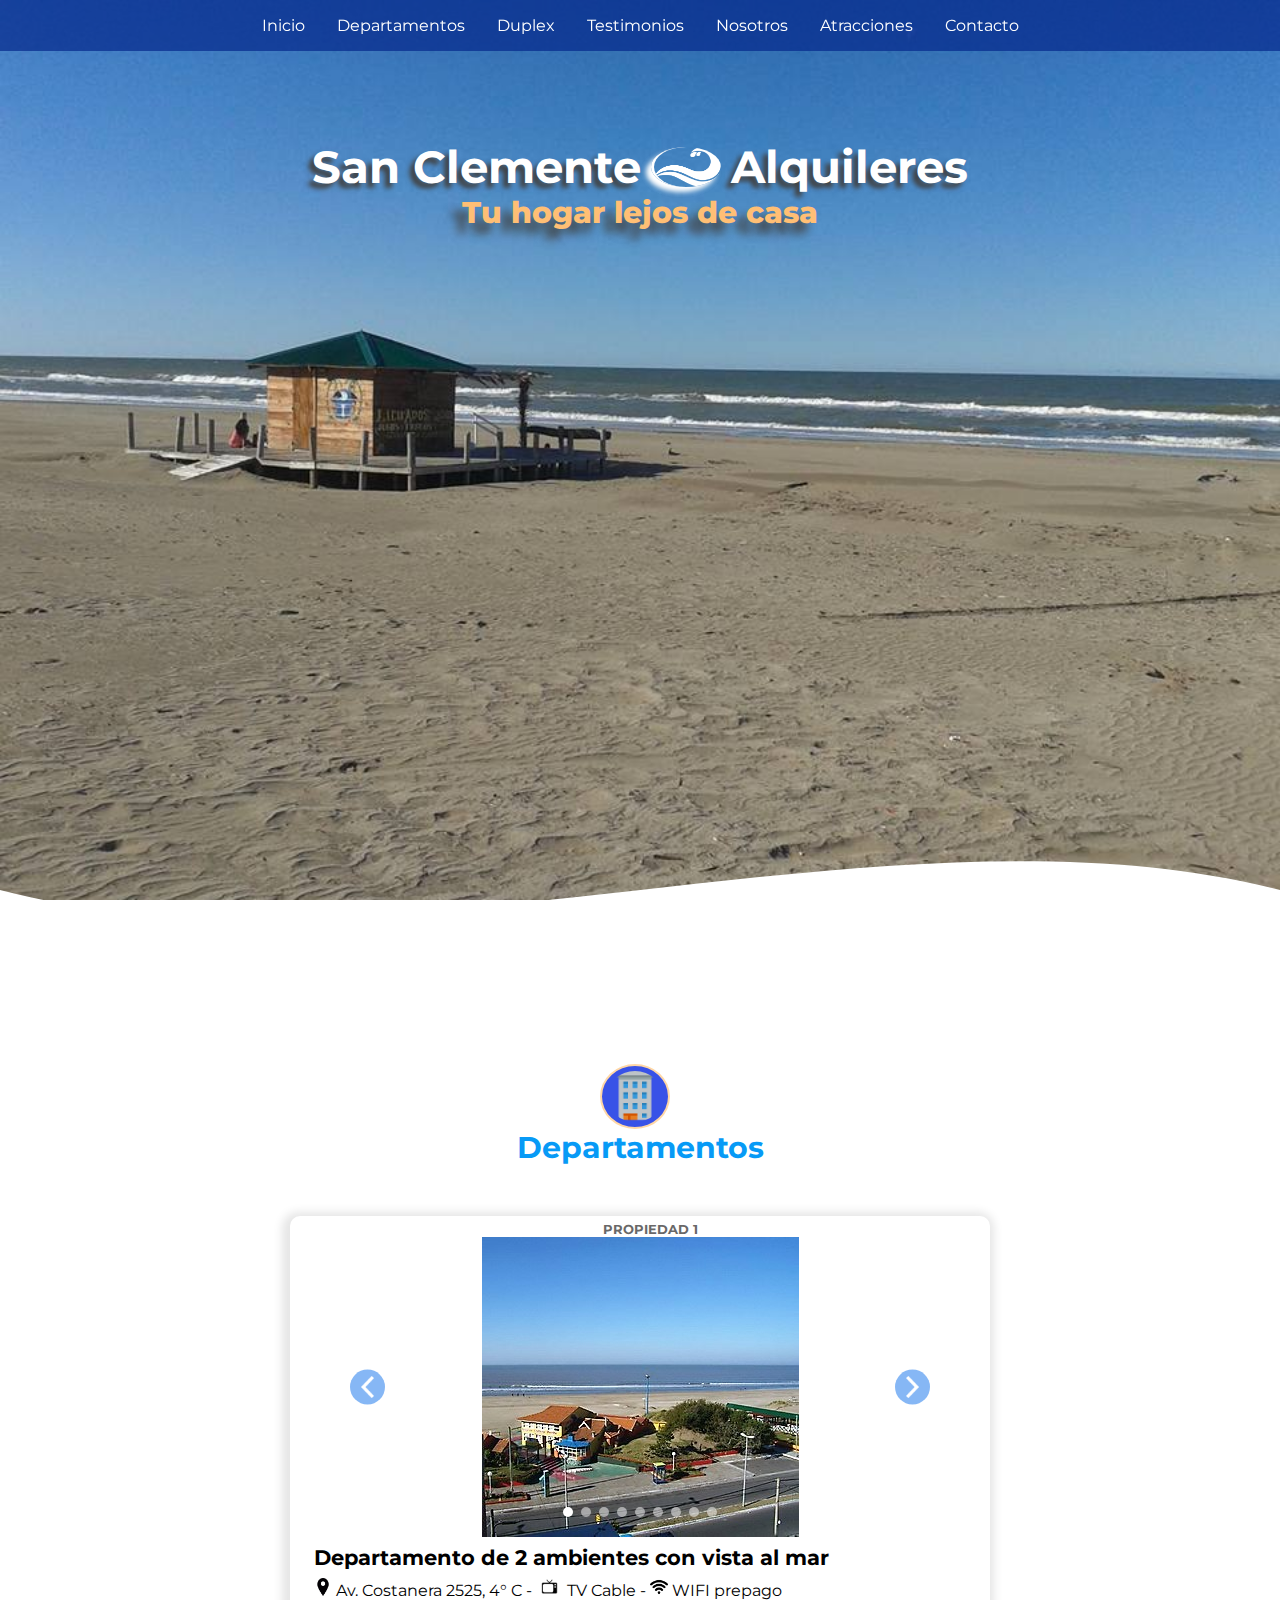
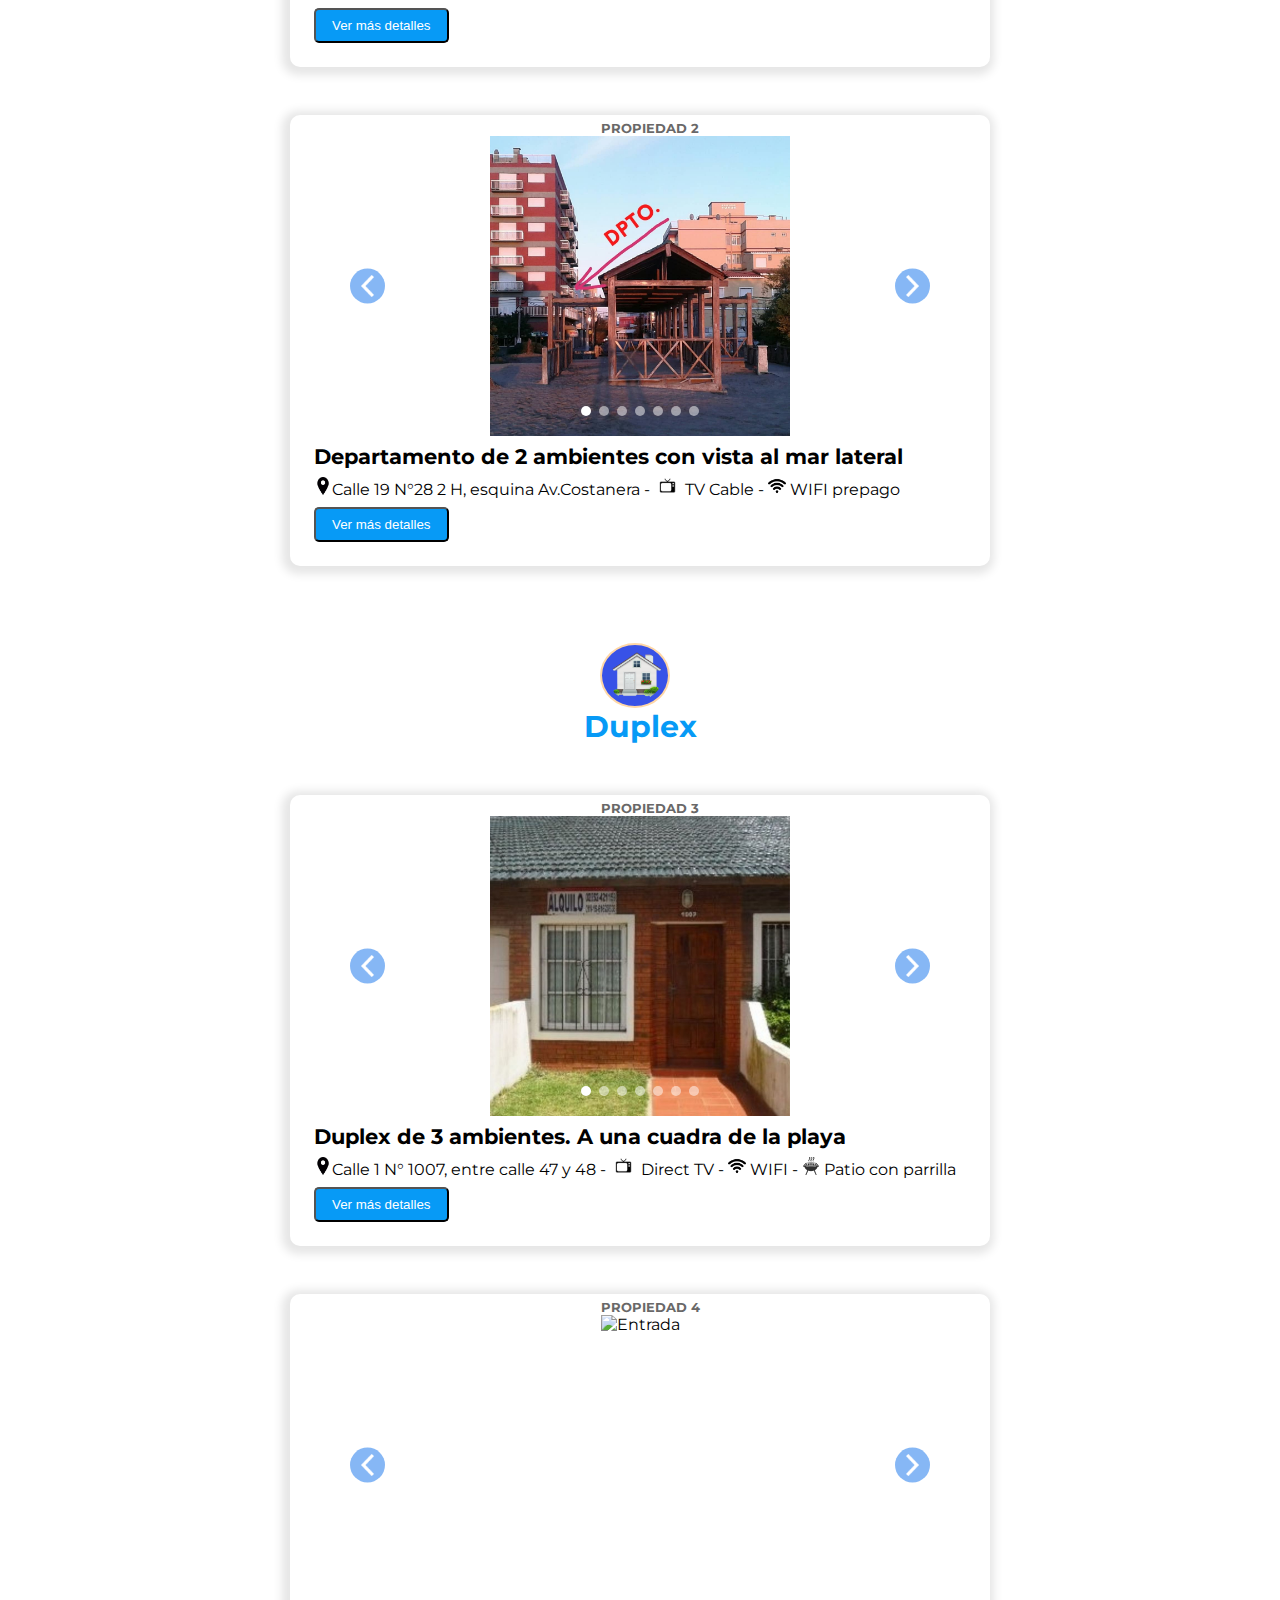
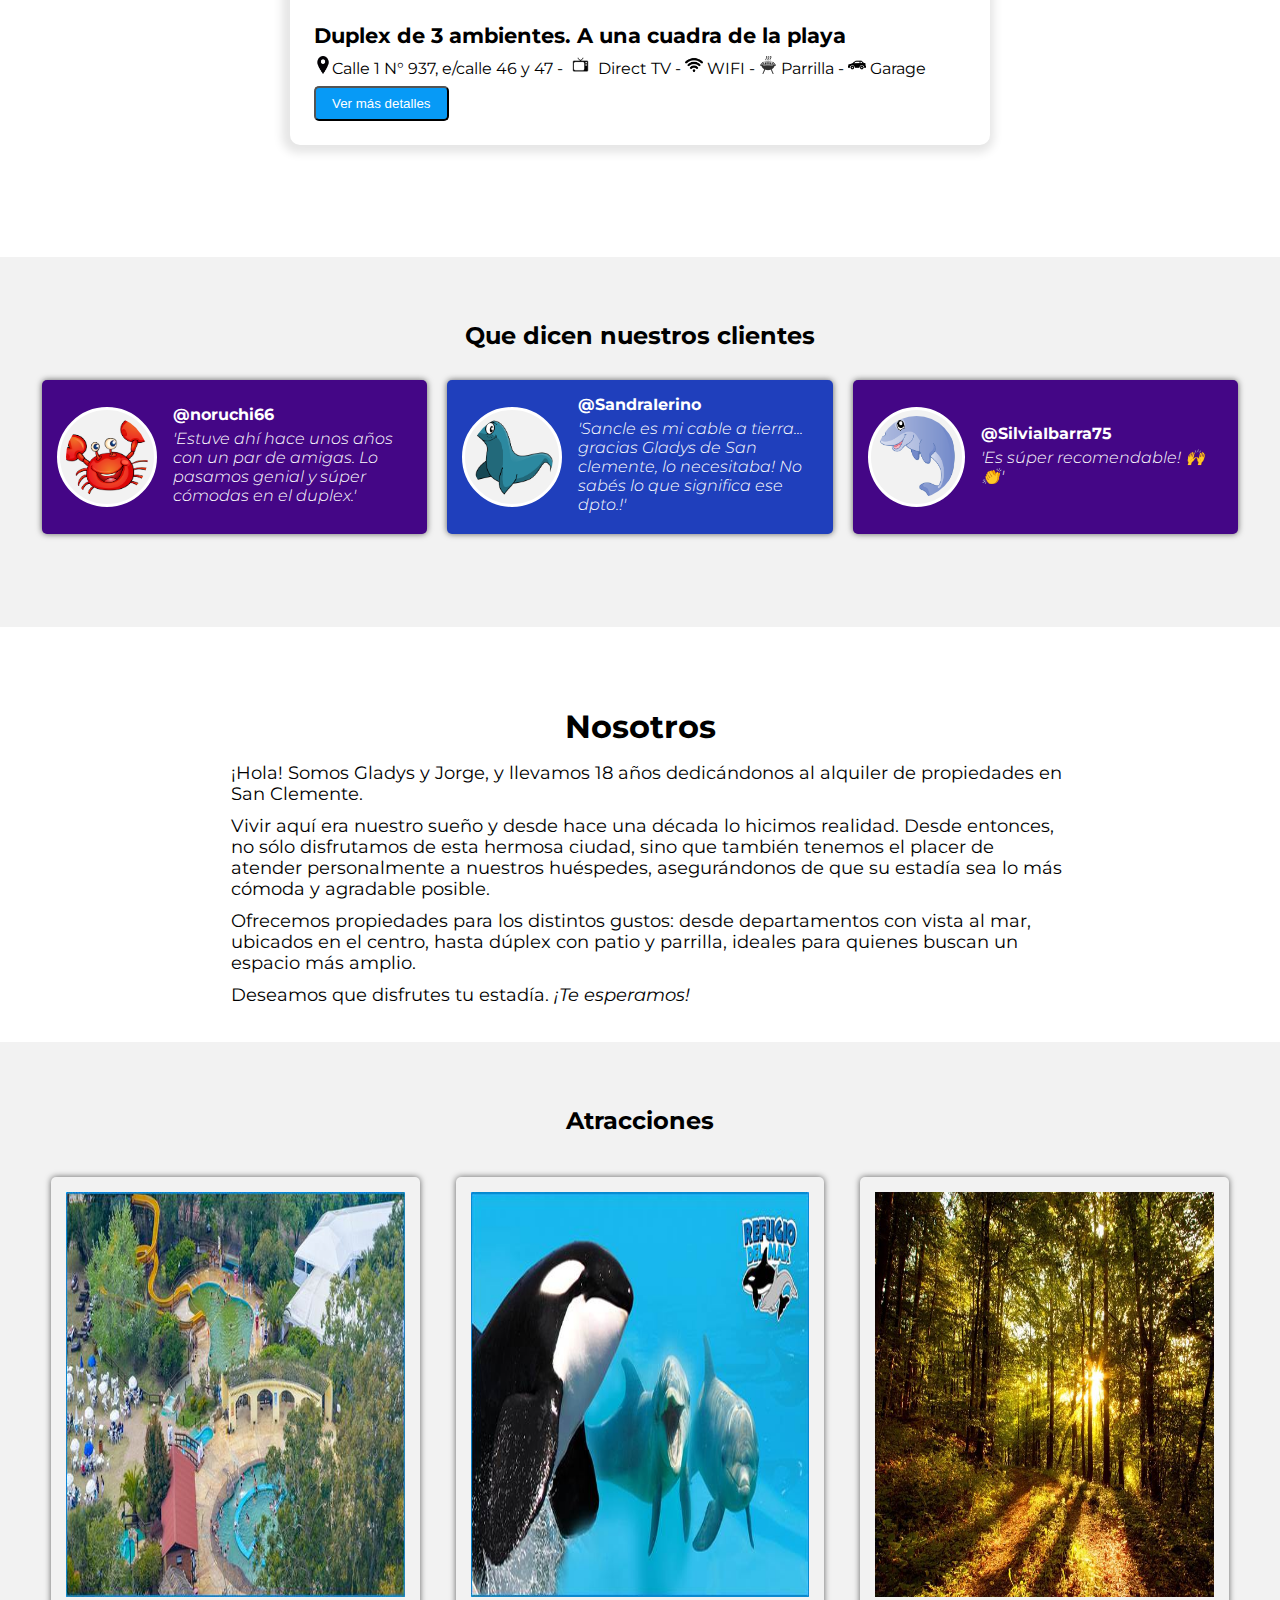
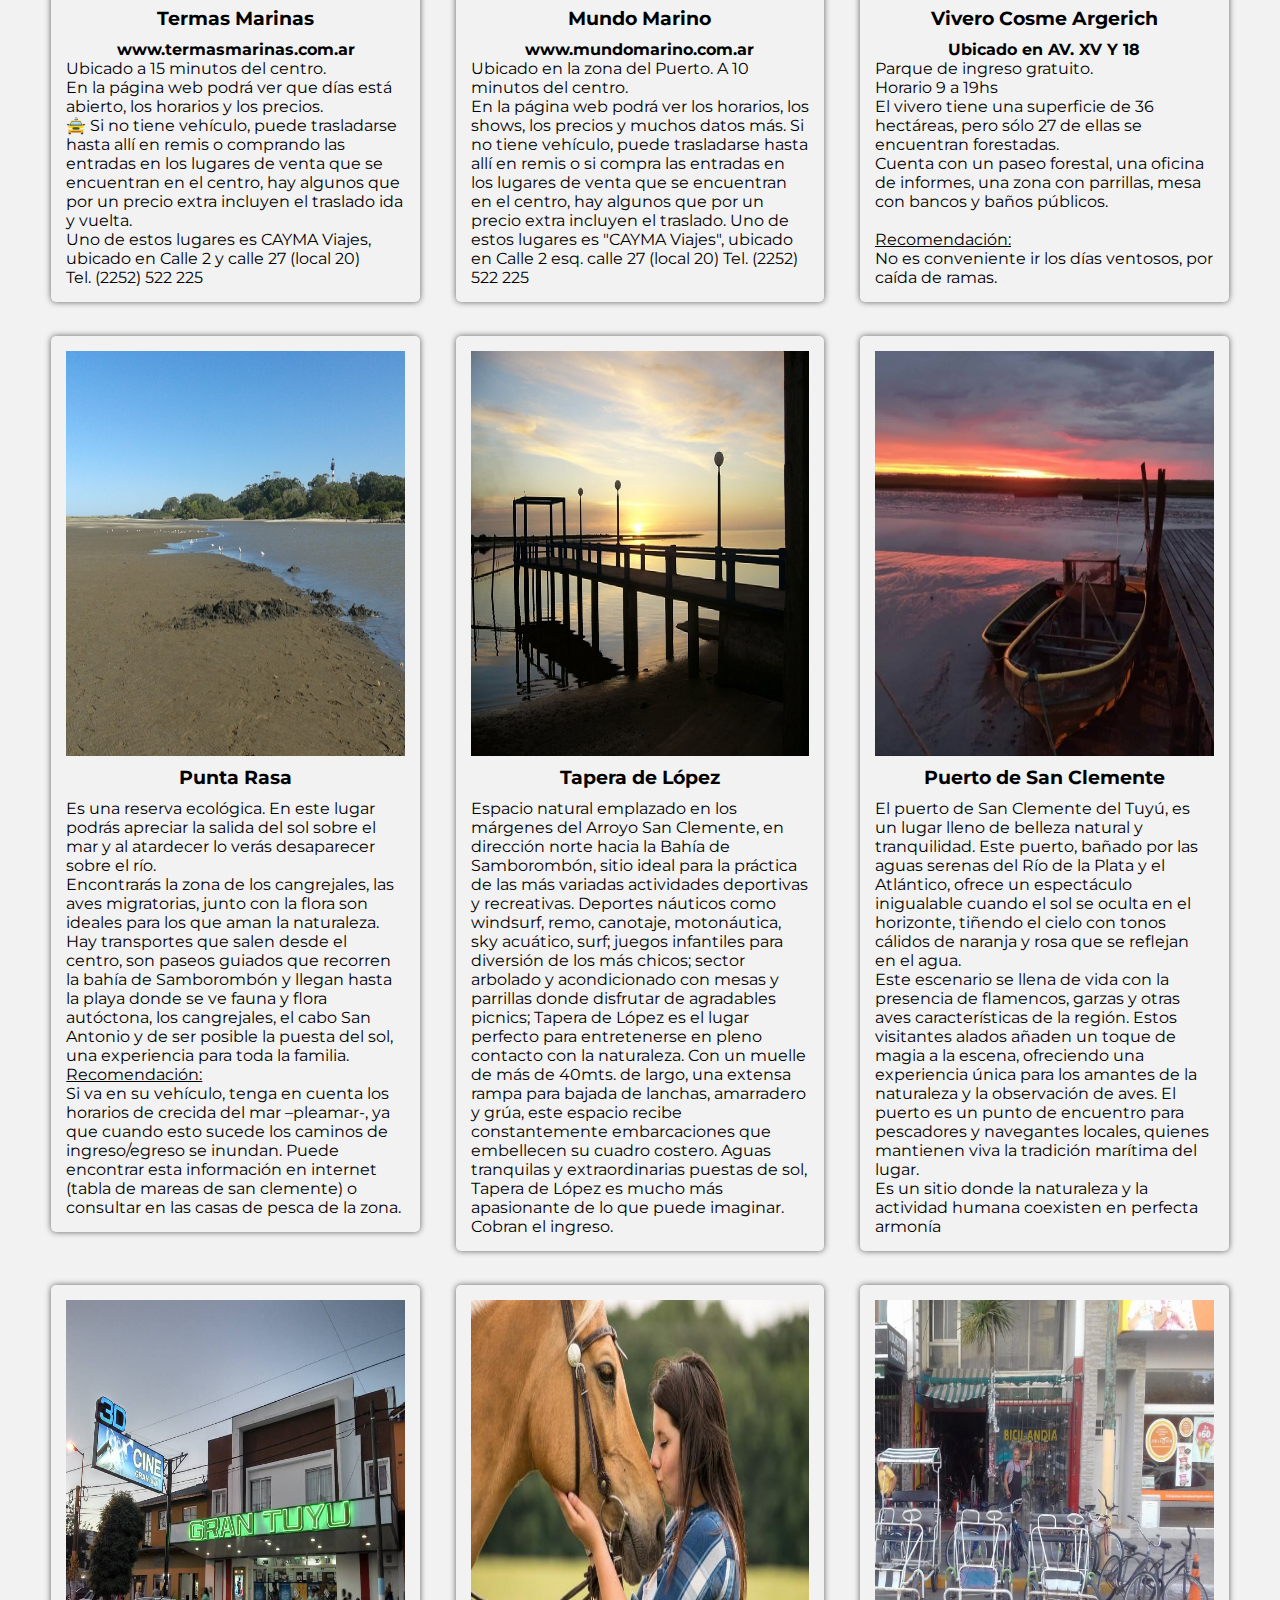
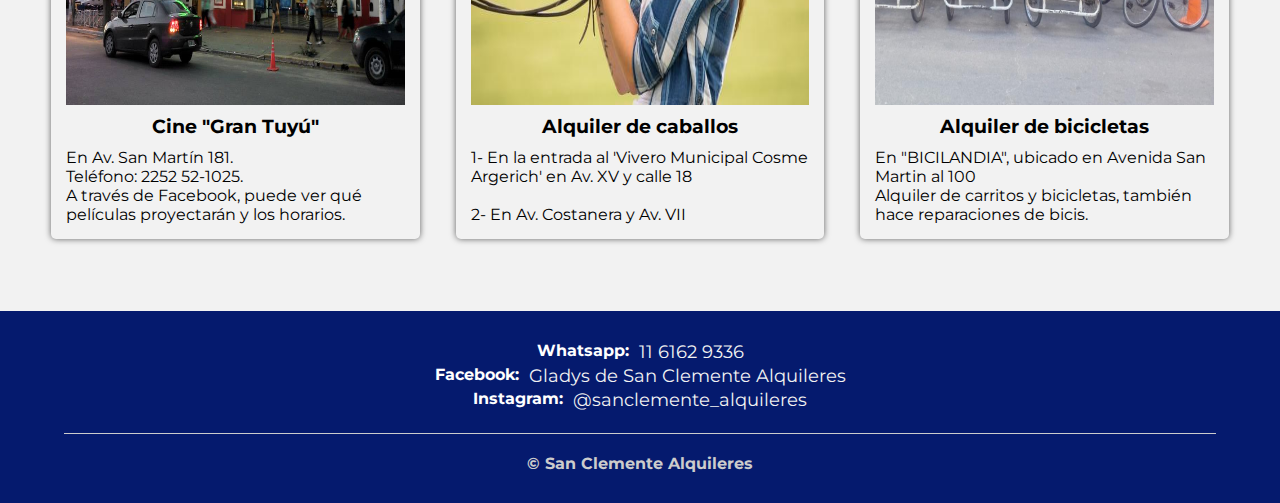
==== commit a3a1dd15: "menu responsive" ====
--- a/index.html
+++ b/index.html
@@ -5,16 +5,31 @@
     <meta charset="UTF-8">
     <meta name="viewport" content="width=device-width, initial-scale=1.0">
     <title>San Clemente Alquileres</title>
+    <meta name="description" content="Descubre los mejores alquileres temporarios en San Clemente. Reserva fácil y seguro con San Clemente Alquileres. ¡Comodidad y confort para tu estadía!">
+    <meta name="keywords" content="alquileres temporarios, alquiler vacacional, san clemente, gladys de san clemente, gladys de san clemente alquileres, departamentos amoblados, vacaciones en la costa, escapada a la costa">
+    <meta property="og:title" content="Alquileres Temporarios en San Clemente - San Clemente Alquileres">
+    <meta property="og:description" content="Descubre alquileres temporarios perfectos para tu estadía en [Ubicación].">
+    <!-- <meta property="og:image" content="[URL de la imagen de portada]">
+    <meta property="og:url" content="[URL de la página]"> -->
+    <meta property="og:type" content="website">
+    <meta name="twitter:card" content="summary_large_image">
+    <meta name="twitter:title" content="Alquileres Temporarios en San Clemente - San Clemente Alquileres">
+    <meta name="twitter:description" content="Reserva fácil y seguro en San Clemente Alquileres. ¡Encuentra la mejor opción para tu estadía!">
+    <!-- <meta name="twitter:image" content="[URL de la imagen de portada]"> -->
+
     <link rel="icon" href="img/Playa.ico" type="image/x-icon">
-    <link rel="stylesheet" href="css/estilos2.css">
-    <link rel="stylesheet" href="https://cdn.jsdelivr.net/npm/swiper@8/swiper-bundle.min.css">
+    <link rel="stylesheet" href="css/estilos.css">
+    <link rel="stylesheet" href="https://cdn.jsdelivr.net/npm/carousel@8/carousel-bundle.min.css">
 </head>
 
 
 <body>
     <header>
         <nav>
-            <ul>
+            <div class="menu-icon">
+                <img src="/img/iconos/menu.png" alt="menu">
+            </div>
+            <ul class="nav-links">
                 <li><a href="#inicio">Inicio</a></li>
                 <li><a href="#departamentos">Departamentos</a></li>
                 <li><a href="#duplexs">Duplex</a></li>
@@ -25,7 +40,12 @@
             </ul>
         </nav>
         <div id="inicio" class="textos-header">
-            <h1>San Clemente  <img src="img/iconos/LogoOlas.png" alt="huellas" class="logo"> Alquileres</h1>
+            <h1>
+                <span>San Clemente</span>
+                <img src="img/iconos/LogoOlas.png" alt="huellas" class="logo"> 
+                <span>Alquileres</span>
+            </h1>
+            
             <h2>Tu hogar lejos de casa</h2>
         </div>
 
@@ -49,31 +69,34 @@
                 <!-- Propiedad 1 -->
                 <div class="property-card">
                     <div class="property-image">
-                        <div class="swiper">
-                            <div class="swiper-wrapper">
-                                <div class="swiper-slide"><img src="img/R1/05-vista.jpg"  alt="Vista al mar"></div>
-                                <div class="swiper-slide"><img src="img/R1/01-frente.jpg" alt="Frente de Edificio"></div>
-                                <div class="swiper-slide"><img src="img/R1/02-comedor.jpg" alt="Comedor"></div>
-                                <div class="swiper-slide"><img src="img/R1/03-living.jpg" alt="Living"></div>
-                                <div class="swiper-slide"><img src="img/R1/04-cocina.jpg" alt="Cocina"></div>
-                                <div class="swiper-slide"><img src="img/R1/06-dormitorio.jpg" alt="Dormitorio"></div>
-                                <div class="swiper-slide"><img src="img/R1/07.a.jpg" alt="baño"></div>
-                                <div class="swiper-slide"><img src="img/R1/07.b.jpg" alt="ducha/bidet"></div>
-                                <div class="swiper-slide"><img src="img/R1/08-balcon.jpg" alt="Balcón"></div>
+                        <h5>PROPIEDAD 1</h5>
+                        <div class="carousel-container">
+                            
+                            <div class="carousel-track">
+                                <div class="carousel-slide"><img src="img/R1/05-vista.jpg"  alt="Vista al mar"></div>
+                                <div class="carousel-slide"><img src="img/R1/01-frente.jpg" alt="Frente de Edificio"></div>
+                                <div class="carousel-slide"><img src="img/R1/02-comedor.jpg" alt="Comedor"></div>
+                                <div class="carousel-slide"><img src="img/R1/03-living.jpg" alt="Living"></div>
+                                <div class="carousel-slide"><img src="img/R1/04-cocina.jpg" alt="Cocina"></div>
+                                <div class="carousel-slide"><img src="img/R1/06-dormitorio.jpg" alt="Dormitorio"></div>
+                                <div class="carousel-slide"><img src="img/R1/vistadesdecocina.jpg" alt="Balcón"></div>
+
+                                <div class="carousel-slide"><img src="img/R1/07.a.jpg" alt="Baño"></div>
+                                <div class="carousel-slide"><img src="img/R1/07.b.jpg" alt="Ducha/bidet"></div>
                             </div>
-                            <div class="swiper-button-prev"></div>
-                            <div class="swiper-button-next"></div>
-                            <div class="swiper-pagination"></div>
+                            <div class="carousel-button carousel-button-left"><img src="/img/iconos/flechaIzquierda.png" alt="Flecha izquierda"></div>
+                            <div class="carousel-button carousel-button-right"><img src="/img/iconos/flechaDerecha.png" alt="Flecha derecha"></div>
+                            <div class="carousel-indicators"></div>
 
                         </div>
                     </div>
                     <div class="property-info">
-                        <h3 class="property-title">Departamento de 2 ambientes con vista al mar <span>(Prop 1)</span></h3>
+                        <h3 class="property-title">Departamento de 2 ambientes con vista al mar </h3>
                         <div class="property-details">
-                            <span class="property-detail"><i class="fas fa-map-marker-alt"></i> Av. Costanera 2525, 4° C</span>
-                            <span class="property-detail"><i class="fas fa-bed"></i> 2 Ambientes</span>
-                            <span class="property-detail"><i class="fas fa-tv"></i> TV Cable</span>
-                            <span class="property-detail"><i class="fas fa-fire"></i> Calefacción</span>
+                            <span class="property-detail"><img src="/img/iconos/ubicacion3.png" class="iconos" alt="Ubicación"> Av. Costanera 2525, 4° C   - </span>
+                            <span class="property-detail"><img src="/img/iconos/tv.png" class="iconos" alt="TV Cable"> TV Cable  -</span>                            
+                            <span class="property-detail"><img src="/img/iconos/wifi.png" class="iconos" alt="WIFI"> WIFI prepago</span>
+                            <!-- <span class="property-detail"><img src="/img/iconos/calefaccion.png" class="iconos" alt="Calefacción"> Calefacción</span> -->
                         </div>
                         <button class="btn" onclick="openModal('modal1')">Ver más detalles</button>
                     </div>
@@ -94,7 +117,7 @@
                             <li>Ventiladores de techo</li>
                             <li>WiFi prepago (a cargo del inquilino)</li>
                         </ul>
-                        <p><strong>Descripción:</strong> Hermoso departamento ubicado en la zona centro, entre calles 18 y 19. A pasos de la playa. Cuenta con un dormitorio con cama matrimonial, placard, frazadas y almohadas. La cocina está bien equipada, con heladera con freezer y microondas. El living-comedor tiene mesa, sillas y un diván con carro-cama (dos camas de 1 plaza).</p>
+                        <p><strong>Descripción:</strong> Hermoso departamento ubicado en la zona centro, entre calles 18 y 19. A pasos de la playa. A metros de la discoteca Vadhiño y a la vuelta del Bingo. <br> Cuenta con un dormitorio con cama matrimonial, placard, frazadas y almohadas. La cocina está bien equipada, con heladera con freezer y microondas. El living-comedor tiene mesa, sillas y un diván con carro-cama (dos camas de 1 plaza).</p>
                     </div>
                 </div>
 
@@ -102,29 +125,28 @@
                 <!-- Propiedad 2 -->
                 <div class="property-card">
                     <div class="property-image">
-                        <div class="swiper">
-                            <div class="swiper-wrapper">
-                                <div class="swiper-slide"><img src="img/R2/01-desdePlaya.jpg" alt="Edificio"></div>
-                                <div class="swiper-slide"><img src="img/R2/04-LC.jpg" alt="Comedor"></div>
-                                <div class="swiper-slide"><img src="img/R2/05-LC.jpg" alt="Living"></div>
-                                <div class="swiper-slide"><img src="img/R2/03-cocina.jpg" alt="Cocina"></div>
-                                <div class="swiper-slide"><img src="img/R2/06-dormitorio.jpg" alt="Dormitorio"></div>
-                                <div class="swiper-slide"><img src="img/R2/07-baño.jpg" alt="Baño"></div>
-                                <div class="swiper-slide"><img src="img/R2/08-vista.png" alt="Vista"></div>
+                        <h5>PROPIEDAD 2</h5>
+                        <div class="carousel-container">
+                            <div class="carousel-track">
+                                <div class="carousel-slide"><img src="img/R2/01-desdePlaya.jpg" alt="Edificio"></div>
+                                <div class="carousel-slide"><img src="img/R2/04-LC.jpg" alt="Comedor"></div>
+                                <div class="carousel-slide"><img src="img/R2/05-LC.jpg" alt="Living"></div>
+                                <div class="carousel-slide"><img src="img/R2/03-cocina.jpg" alt="Cocina"></div>
+                                <div class="carousel-slide"><img src="img/R2/06-dormitorio.jpg" alt="Dormitorio"></div>
+                                <div class="carousel-slide"><img src="img/R2/07-baño.jpg" alt="Baño"></div>
+                                <div class="carousel-slide"><img src="img/R2/08-vista.png" alt="Vista"></div>
                             </div>
-                            <div class="swiper-button-prev"></div>
-                            <div class="swiper-button-next"></div>
-                            <div class="swiper-pagination"></div>
-
+                            <div class="carousel-button carousel-button-left"><img src="/img/iconos/flechaIzquierda.png" alt="Flecha izquierda"></div>
+                            <div class="carousel-button carousel-button-right"><img src="/img/iconos/flechaDerecha.png" alt="Flecha derecha"></div>
+                            <div class="carousel-indicators"></div>
                         </div>
                     </div>
                     <div class="property-info">
-                        <h3 class="property-title">Departamento de 2 ambientes con vista al mar lateral <span>(Prop 2)</span></h3>
+                        <h3 class="property-title">Departamento de 2 ambientes con vista al mar lateral </h3>
                         <div class="property-details">
-                            <span class="property-detail"><i class="fas fa-map-marker-alt"></i>Calle 19 N°28 2 H, esquina Av.Costanera</span>
-                            <span class="property-detail"><i class="fas fa-bed"></i> 2 Ambientes</span>
-                            <span class="property-detail"><i class="fas fa-tv"></i> TV Cable</span>
-                            <span class="property-detail"><i class="fas fa-fire"></i> Calefacción</span>
+                            <span class="property-detail"><img src="/img/iconos/ubicacion3.png" class="iconos" alt="Ubicación">Calle 19 N°28 2 H, esquina Av.Costanera  -</span>
+                            <span class="property-detail"><img src="/img/iconos/tv.png" class="iconos" alt="TV Cable"> TV Cable  -</span>                            
+                            <span class="property-detail"><img src="/img/iconos/wifi.png" class="iconos" alt="WIFI"> WIFI prepago</span>
                         </div>
                         <button class="btn" onclick="openModal('modal1')">Ver más detalles</button>
                     </div>
@@ -160,30 +182,31 @@
                 <!-- Propiedad 3 -->
                 <div class="property-card">
                     <div class="property-image">
-                        <div class="swiper">
-                            <div class="swiper-wrapper">
-                                <div class="swiper-slide"><img src="img/1007/01-frente.jpg" alt="Imagen del duplex"></div>
-                                <div class="swiper-slide"> <img src="img/1007/02-coc-com.png" alt="Comedor"></div>
-                                <div class="swiper-slide"><img src="img/1007/03-coc-com.jpg" alt="cocina-comedor"></div>
-                                <div class="swiper-slide"> <img src="img/1007/04-dormitorio-PB.jpg" alt="dormitorio en Planta Baja"></div>
-                                <div class="swiper-slide"><img src="img/1007/722-8761.png" alt="dormitorio en Planta Alta"></div>
-                                <div class="swiper-slide"><img src="img/1007/06-baño.JPG" alt="Baño"></div>
-                                <div class="swiper-slide"><img src="img/1007/07-fondo.JPG" alt="Fondo"></div>
+                        <h5>PROPIEDAD 3</h5>
+                        <div class="carousel-container">
+                            <div class="carousel-track">
+                                <div class="carousel-slide"><img src="img/1007/01-frente.jpg" alt="Imagen del duplex"></div>
+                                <div class="carousel-slide"> <img src="img/1007/02-coc-com.png" alt="Comedor"></div>
+                                <div class="carousel-slide"><img src="img/1007/03-coc-com.jpg" alt="cocina-comedor"></div>
+                                <div class="carousel-slide"> <img src="img/1007/04-dormitorio-PB.jpg" alt="dormitorio en Planta Baja"></div>
+                                <div class="carousel-slide"><img src="img/1007/722-8761.png" alt="dormitorio en Planta Alta"></div>
+                                <div class="carousel-slide"><img src="img/1007/06-baño.JPG" alt="Baño"></div>
+                                <div class="carousel-slide"><img src="img/1007/07-fondo.JPG" alt="Fondo"></div>
                                 
                             </div>
-                            <div class="swiper-button-prev"></div>
-                            <div class="swiper-button-next"></div>
-                            <div class="swiper-pagination"></div>
+                            <div class="carousel-button carousel-button-left"><img src="/img/iconos/flechaIzquierda.png" alt="Flecha izquierda"></div>
+                            <div class="carousel-button carousel-button-right"><img src="/img/iconos/flechaDerecha.png" alt="Flecha derecha"></div>
+                            <div class="carousel-indicators"></div>
 
                         </div>
                     </div>
                     <div class="property-info">
-                        <h3 class="property-title">Duplex de 3 ambientes. A una cuadra de la playa <span>(Prop 3)</span></h3>
+                        <h3 class="property-title">Duplex de 3 ambientes. A una cuadra de la playa</h3>
                         <div class="property-details">
-                            <span class="property-detail"><i class="fas fa-map-marker-alt"></i>Calle 1 N° 1007, entre calle 47 y 48</span>
-                            <span class="property-detail"><i class="fas fa-bed"></i> 3 Ambientes</span>
-                            <span class="property-detail"><i class="fas fa-tv"></i> TV con Direct TV</span>
-                            <span class="property-detail"><i class="fas fa-fire"></i> Patio con parrilla</span>
+                            <span class="property-detail"><img src="/img/iconos/ubicacion3.png" class="iconos" alt="Ubicación">Calle 1 N° 1007, entre calle 47 y 48  -</span>
+                            <span class="property-detail"><img src="/img/iconos/tv.png" class="iconos" alt="Directv"> Direct TV  -</span>                            
+                            <span class="property-detail"><img src="/img/iconos/wifi.png" class="iconos" alt="WIFI"> WIFI  -</span>
+                            <span class="property-detail"><img src="/img/iconos/parrilla.png" class="iconos" alt="Parrilla"> Patio con parrilla</span>
                         </div>
                         <button class="btn" onclick="openModal('modal1')">Ver más detalles</button>
                     </div>
@@ -213,35 +236,37 @@
                 <!-- Propiedad 4 -->
                 <div class="property-card">
                     <div class="property-image">
-                        <div class="swiper">
-                            <div class="swiper-wrapper">
-                                <div class="swiper-slide"><img src="img/dpx/02-Coc-com.jpg" alt="cocina-comedor"></div>
-                                <div class="swiper-slide"> <img src="img/dpx/03-comedor.jpg" alt="comedor"></div>
-                                <div class="swiper-slide"><img src="img/dpx/04-cocina.jpg" alt="cocina"></div>
-                                <div class="swiper-slide"> <img src="img/dpx/05-dormitorioPB.jpg" alt="dormitorio matrimonial"></div>
-                                <div class="swiper-slide"><img src="img/dpx/06-dormitorioPA.jpg" alt="dormitorio en PA"></div>
-                                <div class="swiper-slide"><img src="img/dpx/07-dormitorioPA.jpg" alt="dormitorio en PA"></div>
-                                <div class="swiper-slide"><img src="img/dpx/08-parrilla.jpg" alt="Parrilla"></div>
-                                <div class="swiper-slide"><img src="img/dpx/09-baño.jpg" alt="baño"></div>
-                                <div class="swiper-slide"><img src="img/dpx/10-garage.jpg" alt="garage"></div>
-                                <div class="swiper-slide"><img src="img/dpx/11-garage.jpg" alt=""></div>
-                                <div class="swiper-slide"> <img src="img/dpx/12-entrada.jpg" alt="Entrada"></div>
-                                <div class="swiper-slide"><img src="img/dpx/13-entrada.jpg" alt="Entrada"></div>
-                               
+                        <h5>PROPIEDAD 4</h5>
+                        <div class="carousel-container">
+                            <div class="carousel-track">
+                                <div class="carousel-slide"><img src="img/dpx/01-frente.jpg" alt="Entrada"></div>
+                                <div class="carousel-slide"><img src="img/dpx/13-entrada.jpg" alt="Entrada"></div>
+                                <div class="carousel-slide"><img src="img/dpx/12-entrada.jpg" alt="Entrada"></div>
+                                <div class="carousel-slide"><img src="img/dpx/02-Coc-com.jpg" alt="cocina-comedor"></div>
+                                <div class="carousel-slide"><img src="img/dpx/03-comedor.jpg" alt="comedor"></div>
+                                <div class="carousel-slide"><img src="img/dpx/04-cocina.jpg" alt="cocina"></div>
+                                <div class="carousel-slide"><img src="img/dpx/05-dormitorioPB.jpg" alt="dormitorio matrimonial"></div>
+                                <div class="carousel-slide"><img src="img/dpx/06-dormitorioPA.jpg" alt="dormitorio en PA"></div>
+                                <div class="carousel-slide"><img src="img/dpx/07-dormitorioPA.jpg" alt="dormitorio en PA"></div>
+                                <div class="carousel-slide"><img src="img/dpx/08-parrilla.jpg" alt="Parrilla"></div>
+                                <div class="carousel-slide"><img src="img/dpx/09-baño.jpg" alt="baño"></div>
+                                <div class="carousel-slide"><img src="img/dpx/10-garage.jpg" alt="garage"></div>
+                                <div class="carousel-slide"><img src="img/dpx/11-garage.jpg" alt=""></div>
                             </div>
-                            <div class="swiper-button-prev"></div>
-                            <div class="swiper-button-next"></div>
-                            <div class="swiper-pagination"></div>
+                            <div class="carousel-button carousel-button-left"><img src="/img/iconos/flechaIzquierda.png" alt="Flecha izquierda"></div>
+                            <div class="carousel-button carousel-button-right"><img src="/img/iconos/flechaDerecha.png" alt="Flecha derecha"></div>
+                            <div class="carousel-indicators"></div>
 
                         </div>
                     </div>
                     <div class="property-info">
-                        <h3 class="property-title">Duplex de 3 ambientes. A una cuadra de la playa <span>(Prop 4)</span></h3>
+                        <h3 class="property-title">Duplex de 3 ambientes. A una cuadra de la playa</h3>
                         <div class="property-details">
-                            <span class="property-detail"><i class="fas fa-map-marker-alt"></i>Calle 1 N° 1007, entre calle 47 y 48</span>
-                            <span class="property-detail"><i class="fas fa-bed"></i> 3 Ambientes</span>
-                            <span class="property-detail"><i class="fas fa-tv"></i> TV con Direct TV</span>
-                            <span class="property-detail"><i class="fas fa-fire"></i> Patio con parrilla</span>
+                            <span class="property-detail"><img src="/img/iconos/ubicacion3.png" class="iconos" alt="Ubicación">Calle 1 N° 937, e/calle 46 y 47  -</span>
+                            <span class="property-detail"><img src="/img/iconos/tv.png" class="iconos" alt="Directv"> Direct TV  -</span>                            
+                            <span class="property-detail"><img src="/img/iconos/wifi.png" class="iconos" alt="WIFI"> WIFI  -</span>
+                            <span class="property-detail"><img src="/img/iconos/parrilla.png" class="iconos" alt="Parrilla"> Parrilla  -</span>
+                            <span class="property-detail"><img src="/img/iconos/auto.png" class="iconos" alt="garage"> Garage</span>
                         </div>
                         <button class="btn" onclick="openModal('modal1')">Ver más detalles</button>
                     </div>
@@ -306,7 +331,6 @@
         <section id="nosotros" class="sobre-nosotros">
             <h1 class="titulo">Nosotros</h1>
             <div class="contenido-textos">
-                <!-- <h3><span>1</span>Los mejores productos</h3> -->
             <p>¡Hola! Somos Gladys y Jorge, y llevamos 18 años dedicándonos al alquiler de propiedades en San Clemente. </p> 
             <p>Vivir aquí era nuestro sueño y desde hace una década lo hicimos realidad. Desde entonces, no sólo disfrutamos de esta hermosa ciudad, sino que también tenemos el placer de atender personalmente a nuestros huéspedes, asegurándonos de que su estadía sea lo más cómoda y agradable posible.
             </p>
@@ -349,16 +373,7 @@
                             incluyen el traslado. Uno de estos lugares es "CAYMA Viajes", ubicado en Calle 2 esq. calle
                             27 (local 20) Tel. (2252) 522 225 <br>
 
-                            <!-- *Plaff Toboganes Acuáticos<br>
-                            *Clases de Aquarelax<br>
-                            *Circuito Aeróbico: Pista de salud con 14 estaciones y 3 niveles de esfuerzo. Encontrará las
-                            indicaciones en cada estación y mientras realiza la actividad física podrá descubrir
-                            hermosos paisajes.<br>
-                            *Mini Jeeps y Cuatriciclos: Con Mini Jeeps eléctricos y cuatriciclos se puede realizar un
-                            circuito dentro del bosque que disfrutan grandes y chicos.<br>
-                            * Elevador Panorámico: El Faro San Antonio cuenta con un moderno Elevador que permite la
-                            llegada hasta el balcón panorámico desde donde se podrá observar el majestuoso paisaje de la
-                            Bahía de Samborombón.<br> -->
+                            
                         </p>
                     </div>
                     <div class="atracciones-ind">
@@ -441,18 +456,87 @@
 
 
 
-    <script src="https://cdn.jsdelivr.net/npm/swiper@8/swiper-bundle.min.js"></script>
     <script>
-        // Inicializar Swiper
-        const swiper = new Swiper('.swiper', {
-            loop: true,
-            pagination: {
-                el: '.swiper-pagination',
-            },
-            navigation: {
-                nextEl: '.swiper-button-next',
-                prevEl: '.swiper-button-prev',
-            },
+// Menú responsive
+document.addEventListener('DOMContentLoaded', function() {
+    const menuIcon = document.querySelector('.menu-icon');
+    const navLinks = document.querySelector('.nav-links');
+
+    menuIcon.addEventListener('click', function() {
+        navLinks.classList.toggle('active');
+    });
+
+    // Cerrar el menú al hacer clic en un enlace
+    const links = document.querySelectorAll('.nav-links a');
+    links.forEach(link => {
+        link.addEventListener('click', function() {
+            navLinks.classList.remove('active');
+        });
+    });
+});
+
+
+
+// Function to initialize a carousel
+function initializeCarousel(carouselContainer) {
+    const track = carouselContainer.querySelector('.carousel-track');
+    const slides = Array.from(track.children);
+    const nextButton = carouselContainer.querySelector('.carousel-button-right');
+    const prevButton = carouselContainer.querySelector('.carousel-button-left');
+    const dotsNav = carouselContainer.querySelector('.carousel-indicators');
+
+    let currentIndex = 0;
+
+    // Create indicator dots
+    slides.forEach((_, index) => {
+        const dot = document.createElement('button');
+        dot.classList.add('carousel-indicator');
+        if (index === 0) dot.classList.add('active');
+        dotsNav.appendChild(dot);
+    });
+
+    function updateCarousel() {
+        track.style.transform = `translateX(-${currentIndex * 100}%)`;
+        
+        // Update indicator dots
+        carouselContainer.querySelectorAll('.carousel-indicator').forEach((dot, index) => {
+            dot.classList.toggle('active', index === currentIndex);
+        });
+    }
+
+    function moveNext() {
+        currentIndex = (currentIndex + 1) % slides.length;
+        updateCarousel();
+    }
+
+    function movePrev() {
+        currentIndex = (currentIndex - 1 + slides.length) % slides.length;
+        updateCarousel();
+    }
+
+    // Next button
+    nextButton.addEventListener('click', moveNext);
+
+    // Previous button
+    prevButton.addEventListener('click', movePrev);
+
+    // Indicator dots
+    dotsNav.addEventListener('click', e => {
+        const targetDot = e.target.closest('button');
+        if (!targetDot) return;
+
+        currentIndex = Array.from(dotsNav.children).indexOf(targetDot);
+        updateCarousel();
+    });
+
+    // Initialize
+    updateCarousel();
+}
+
+        // Initialize all carousels
+        document.addEventListener('DOMContentLoaded', () => {
+            const carousels = document.querySelectorAll('.carousel-container');
+            carousels.forEach(initializeCarousel);
         });
 
         // Funciones para abrir y cerrar modales
@@ -481,6 +565,9 @@
                 });
             });
         });
+
+
+    
     </script>
 </body>
 
--- a/css/estilos.css
+++ b/css/estilos.css
@@ -0,0 +1,706 @@
+@import url('https://fonts.googleapis.com/css2?family=Montserrat:ital,wght@0,100..900;1,100..900&display=swap');
+
+:root {
+    --color-primary: #079af6;
+    --color-secondary: #ffd7a6;
+    --color-text: #333;
+    --color-background: #f4f4f4;
+    --color-card1: #440686;
+    --color-card2: #1f3fbc;
+    --color-btn: #3852e7;
+}
+
+*{
+    margin: 0;
+    padding: 0;
+    box-sizing: border-box;
+}
+
+body {
+    font-family: "Montserrat", sans-serif;
+}
+
+/* Header */
+header {
+    height: 110vh;
+    background: var(--color-primary);  
+    background: url(../img/SanCle.jpg); 
+    background-size:cover;
+    background-attachment: fixed;
+    position: relative;
+    
+    nav {
+        position: fixed;
+        top: 0;
+        left: 0;
+        right: 0;
+        padding: 1rem;
+        background-color: rgba(4, 40, 139, 0.7);
+        z-index: 1000;
+    }
+    
+    .nav-links {
+        display: flex;
+        justify-content: center;
+        list-style-type: none;
+    }
+    
+    .nav-links li {
+        margin: 0 1rem;
+    }
+    
+    .nav-links a {
+        color: white;
+        text-decoration: none;
+        transition: color 0.3s ease;
+    }
+    
+    .nav-links a:hover {
+        color: var(--color-secondary);
+        font-weight: 600;
+    }
+    
+    .menu-icon {
+        display: none;
+        cursor: pointer;
+    }
+    
+    .menu-icon img {
+        display: block;
+        width: 25px;
+        height: 30px;
+        margin-top: -20px;
+        filter: invert(1);
+    }
+    
+    @media screen and (max-width: 768px) {
+        .nav-links {
+            display: none;
+            flex-direction: column;
+            position: absolute;
+            top: 32px;
+            left: 0;
+            right: 0;
+            background-color: rgba(4, 40, 139, 0.9);
+            padding: 20px;
+            height: 100vh;
+        }
+    
+        .nav-links.active {
+            display: flex;
+
+            justify-content: flex-start;
+        }
+    
+        .nav-links li {
+            margin: 10px 0;
+        }
+    
+        .menu-icon {
+            display: block;
+            position: absolute;
+            right: 20px;
+            top: 20px;
+        }
+    }
+    
+    
+
+    .textos-header{
+        display: flex;
+        height: 370px;
+        width: 100%;
+        align-items: center;
+        justify-content: center;
+        flex-direction: column;
+        text-align: center;
+
+        h1{
+            display: flex;
+            align-items: center;
+            font-size: 45px;
+            color: #fff;
+            text-shadow: -5px 5px 5px#414141;
+        }
+
+        .logo {
+            width: 70px;
+            height: 40px;
+            margin: 0 10px;
+            filter: saturate(0) brightness(10);
+            border-left: 3px solid white;
+            border-radius: 50%;
+            box-shadow: -5px 5px 5px#414141;
+        }
+
+        h2{
+            font-size: 30px;
+            font-weight: 800;
+            color: #ffbf75;
+            text-shadow: -10px 10px 10px#414141;
+        }
+    }
+    
+    
+    .wave{
+        position: absolute;
+        bottom: 0;
+        width: 100%;
+    } 
+}
+
+/* Main - Section Properties */
+.carousel-container {
+    position: relative;
+    width: auto;
+    max-width: 600px;
+    margin: 0 auto;
+    overflow: hidden;
+}
+.carousel-track {
+    display: flex;
+    transition: transform 0.3s ease-in-out;
+}
+.carousel-slide {
+    width: 100%; 
+    flex: 0 0 100%;
+    box-sizing: border-box;
+    background: #fff;
+    display: flex;
+    justify-content: center;
+    align-items: center;
+}
+.carousel-slide img {
+    width: auto;
+    height: 100%;
+    object-fit: cover;
+    max-height: 300px; 
+    display:block;
+
+}
+.carousel-button {
+    position: absolute;
+    top: 50%;
+    transform: translateY(-50%);
+    background: rgba(14, 111, 236, 0.5);
+    border: none;
+    border-radius: 50%;
+    padding: 5px;
+    cursor: pointer;
+    font-size: 40px;
+ 
+    display: flex;
+    justify-content: center;
+    align-items: center;
+    img{
+        width: 25px;
+        height: 25px;
+        filter: invert(1);
+    }
+}
+.carousel-button-left { left: 10px; }
+.carousel-button-right { right: 10px; }
+.carousel-indicators {
+    position: absolute;
+    bottom: 20px;
+    left: 50%;
+    transform: translateX(-50%);
+    display: flex;
+    gap: 8px;
+
+}
+.carousel-indicator {
+    width: 10px;
+    height: 10px;
+    border-radius: 50%;
+    background-color: rgba(255, 255, 255, 0.5);
+    border: none;
+    cursor: pointer;
+}
+.carousel-indicator.active {
+    background-color: white;
+}
+.properties {
+    padding: 4rem 0;
+    .container {
+        width: 90%;
+        max-width: 700px;
+        margin: 0 auto;
+    
+        .tit2{
+            margin-top: 50px;
+        }
+        .titulo {
+            color:var(--color-primary);
+            font-size: 30px;
+            text-align: center;
+            margin-top: 10px;
+            margin-bottom: 50px;
+            display: grid;
+            place-items: center;
+            place-content: center;
+        
+            .iconoPropiedad{
+                width: 70px;
+                height: 65px;
+                margin-right: 10px;
+                background-color: #3852e7;
+                border: 2px solid #ffd7a6;
+                border-radius: 50%;
+                padding: 5px
+            }
+        }
+        .iconos {
+            height: 18px;
+
+        }
+        .property-card {
+            background-color: white;
+            border-radius: 10px;
+            box-shadow: -2px 2px 10px 6px rgba(0,0,0,0.1);
+            margin-bottom: 3rem;
+            padding-top: 20px;
+            overflow: hidden;
+    
+            .property-image {
+                height: 300px;
+                position: relative;
+                h5{
+                    margin-top: -15px;
+                    margin-left: 20px;
+                    color: #696868;
+                    text-align: center;
+                }
+            }
+            .property-info {
+                padding: 1.5rem;
+        
+                .property-title {
+                    font-size: 1.3rem;
+                    margin-bottom: 0.5rem;
+    
+                    span{
+                        font-weight: 500;
+                        font-size:1.2rem;
+                        font-variant: small-caps;
+                    }
+            
+                    .property-details {
+                        display: flex;
+                        flex-wrap: wrap;
+                        margin-bottom: 1rem;
+                
+                        .property-detail {
+                            display: flex;
+                            align-items: center;
+                            margin-right: 1rem;
+                            background: yellow;
+                        }
+            
+                    }
+                }
+                .btn {
+                    display: inline-block;
+                    background-color: var(--color-primary);
+                    color: white;
+                    padding: 0.5rem 1rem;
+                    border-radius: 5px;
+                    text-decoration: none;
+                    transition: background-color 0.3s ease;
+                    cursor: pointer;
+                    margin-top: 8px;
+            
+                    &:hover {
+                        background-color: #0580d1;
+                    }
+                }
+            }
+        }
+    
+        .modal {
+        display: none;
+        position: fixed;
+        z-index: 1001;
+        left: 0;
+        top: 0;
+        width: 100%;
+        height: 100%;
+        overflow: auto;
+        background-color: rgba(0, 0, 0, 0.5);
+    
+        .modal-content {
+            background-color: #fefefe;
+            margin: 5% auto;
+            padding: 20px;
+            border: 1px solid #888;
+            width: 80%;
+            max-width: 600px;
+            border-radius: 10px;
+            position: static;
+            h2{
+                font-size: 22px;
+            }
+            li{
+                margin-left: 18px;
+            }
+            p{
+                margin-top: 10px;
+            }
+    
+            .close {
+                color: #aaa;
+                float: right;
+                margin-top: -24px;
+                margin-right: -10px;
+                font-size: 36px;
+                font-weight: bold;
+                cursor: pointer;
+        
+                &:hover,
+                &:focus {
+                    color: black;
+                    text-decoration: none;
+                    cursor: pointer;
+                }
+            }
+        }
+        }
+    
+    }
+    
+}
+
+
+
+/* clientes */
+.clientes {
+    background: #f2f2f2; 
+    padding: 4rem 2rem;
+    margin-bottom: 24px;
+
+    .titulo {
+        text-align: center;
+        margin-bottom: 20px;
+    }
+
+}
+.cards {
+    display: flex;
+    justify-content: space-evenly;
+
+    .card{
+        background: var(--color-card1);
+        display: flex;
+        width: 46%; 
+        height: auto;
+        align-items: center;
+        justify-content: space-evenly;
+        border-radius: 5px;
+        box-shadow: 0 0 6px 0 rgba(0,0,0,0.6);
+        padding: 15px;
+        margin: 10px;
+    }
+    
+    .card:nth-child(even){
+        background: var(--color-card2);
+    }
+
+    .card img{
+        width: 100px;
+        height: 100px;
+        object-fit: cover;
+        border: 3px solid #fff;
+        background-color: #f2f2f2;
+        border-radius: 50%;
+        display: block;
+        padding: 6px; 
+        margin-right: 16px;
+    }
+    
+    .card > .contenido-texto-card{
+        width: 70%;
+        color: #fff;
+    }
+    .card > .contenido-texto-card p{
+        font-weight: 300;
+        padding-bottom: 5px;
+        font-style: italic;
+        margin-top:5px;
+    }
+}
+
+
+/* About us */
+.sobre-nosotros{
+    padding: 2%;
+    max-width: 900px;
+    margin: 0 auto;
+    padding-top: 3.5rem;
+
+    .titulo{
+        text-align: center;
+        margin-bottom: 16px;
+    }
+    .contenido-textos{
+        p{
+            padding: 0px 0px 10px 15px;
+            font-weight: 400;
+            text-align: left;
+            font-size: 1.1em;
+            margin-bottom: 1px;
+
+        }
+    }
+}
+
+
+/* Atracciones */
+
+.atracciones {
+    background: #f2f2f2; 
+    padding: 2%;
+    padding-top: 4rem;
+    padding-bottom: 3rem;
+
+    .titulo{
+        text-align: center;
+        margin-bottom: 32px;
+    }
+}
+
+.atracciones-cont{
+    display: flex;
+    justify-content: space-evenly;
+
+    flex-direction: row; 
+    align-items: flex-start;
+    flex-wrap: wrap;   /*evita que las imagenes se superpongan dentro del mismo espacio*/
+
+    .atracciones-ind{
+        display: flex;
+        width: 30%;
+        min-width: 300px;
+        height: auto;
+        flex-direction: column;
+        align-items: center;
+        justify-content: space-evenly;
+        border-radius: 5px;
+        box-shadow: 0 0 6px 0 rgba(0,0,0,0.6);
+        padding: 15px;
+        margin: 10px;
+        margin-bottom: 24px;
+    
+        img{
+            width: 100%;
+            height: 45vh;
+        }
+    
+        h3{
+            margin: 10px 0;;
+        }
+    
+        p{
+            width: 100%;
+            font-weight: 400;
+            letter-spacing: .2;
+        } 
+    }
+}
+
+
+/* footer */
+
+footer{
+    background: #051a6e;
+    padding: 30px 0; 
+    margin: auto; 
+    overflow: hidden;
+}
+
+.contenedor-footer{
+    display: flex;
+    flex-direction: column;
+    width: 90%;
+    justify-content: space-between;
+    margin: auto;
+    padding-bottom: 20px;
+    border-bottom: 1px solid #ccc;
+}
+.content-foo{
+    text-align: center;
+    display: flex;
+    flex-direction: row;
+    margin: 0 auto}
+
+.content-foo h4{
+    color: #fff;
+    padding-bottom: 5px;
+    padding-right: 10px;
+}
+.content-foo p{
+    color: #f2f2f2;
+    font-size: 18px;
+}
+
+.titulo-final{
+    text-align: center;
+    font-size: 16px;
+    margin: 20px 0 0 0;
+    color: #ccc;
+}
+
+@media screen and (max-width: 900px){
+    header{
+        background-position: center;
+
+        nav{
+            text-align: center;
+            padding: 1rem;
+        }
+    
+        nav > a{
+            display: flex;
+            justify-content: center;
+            margin-right: 5px;
+            align-content: center;
+
+        }
+        
+        .textos-header{
+            
+            h1{
+                display: flex;
+                flex-direction: column;
+                font-size: 30px;
+            }
+            h2{
+                font-size: 16px;
+                color: wheat;
+                font-style: italic;
+            }
+            .logo{
+                width: 22%;
+                height: 22%; 
+                margin: 8px auto;
+            }
+        }
+    }
+
+    .sobre-nosotros{
+        flex-direction: column;
+        justify-content: center;
+        align-items: center;
+    }
+
+    .sobre-nosotros .contenido-textos{
+        width: 90%;
+    }
+    .contenido-textos{
+        margin-top: 10px;
+        text-align: center;
+    }
+    .contenido-textos h3{
+        display: flex;
+        flex-direction: column;
+        align-items: center;
+    }
+
+    .imagen-about-us{
+        width: 90%;
+    }
+
+    /* Clientes */
+    .cards{
+        flex-direction: column;
+        justify-content: center;
+        align-items: center;
+    }
+
+    .cards .card {
+        width: 90%;
+    }
+
+    .cards .card:first-child{
+        margin-bottom: 30px;
+    }
+
+}
+
+
+
+@media screen and (max-width:500px) {
+    nav{
+        text-align: center;
+        padding: 30px 0 0 0;
+    }
+
+    nav > a{
+        margin-right: 5px;
+    }
+
+    .textos-header h2{
+        font-size: 35px ;
+    }
+
+    .textos-header p {
+        font-size: 20px;
+    }
+
+    /* about-us */
+    .imagen.about-up{
+        margin-bottom: 60px;
+        width: 99%;
+
+    }
+
+    .sobre-nosotros .contenido-textos{
+        width: 95%;
+    }
+
+
+    /* clientes */
+    .cards .card{
+        height: 450px;
+        display: flex;
+        flex-direction: column;
+        align-items: center;
+    }
+
+    .cards .card img{
+        width: 90px;
+        height: 90px;
+    }
+
+    /*footer*/
+    .contenedor-footer{
+        flex-direction: column;
+        border: none;
+    }
+
+    .content-foo{
+        margin-bottom: 20px;
+        text-align: center;
+    }
+
+    .content-foo h4{
+        border: none;
+    }
+
+    .content-foo p{
+        color: #ccc;
+        border-bottom: 1px solid #f2f2f2;
+        padding-bottom: 20px;
+    }
+
+    .titulo-final{
+        font-size: 20px;
+    }
+}
+
+
+@media screen and (max-width:300px) {
+    .contenedor-footer{
+        flex-direction: column;
+        border: none;
+    }
+}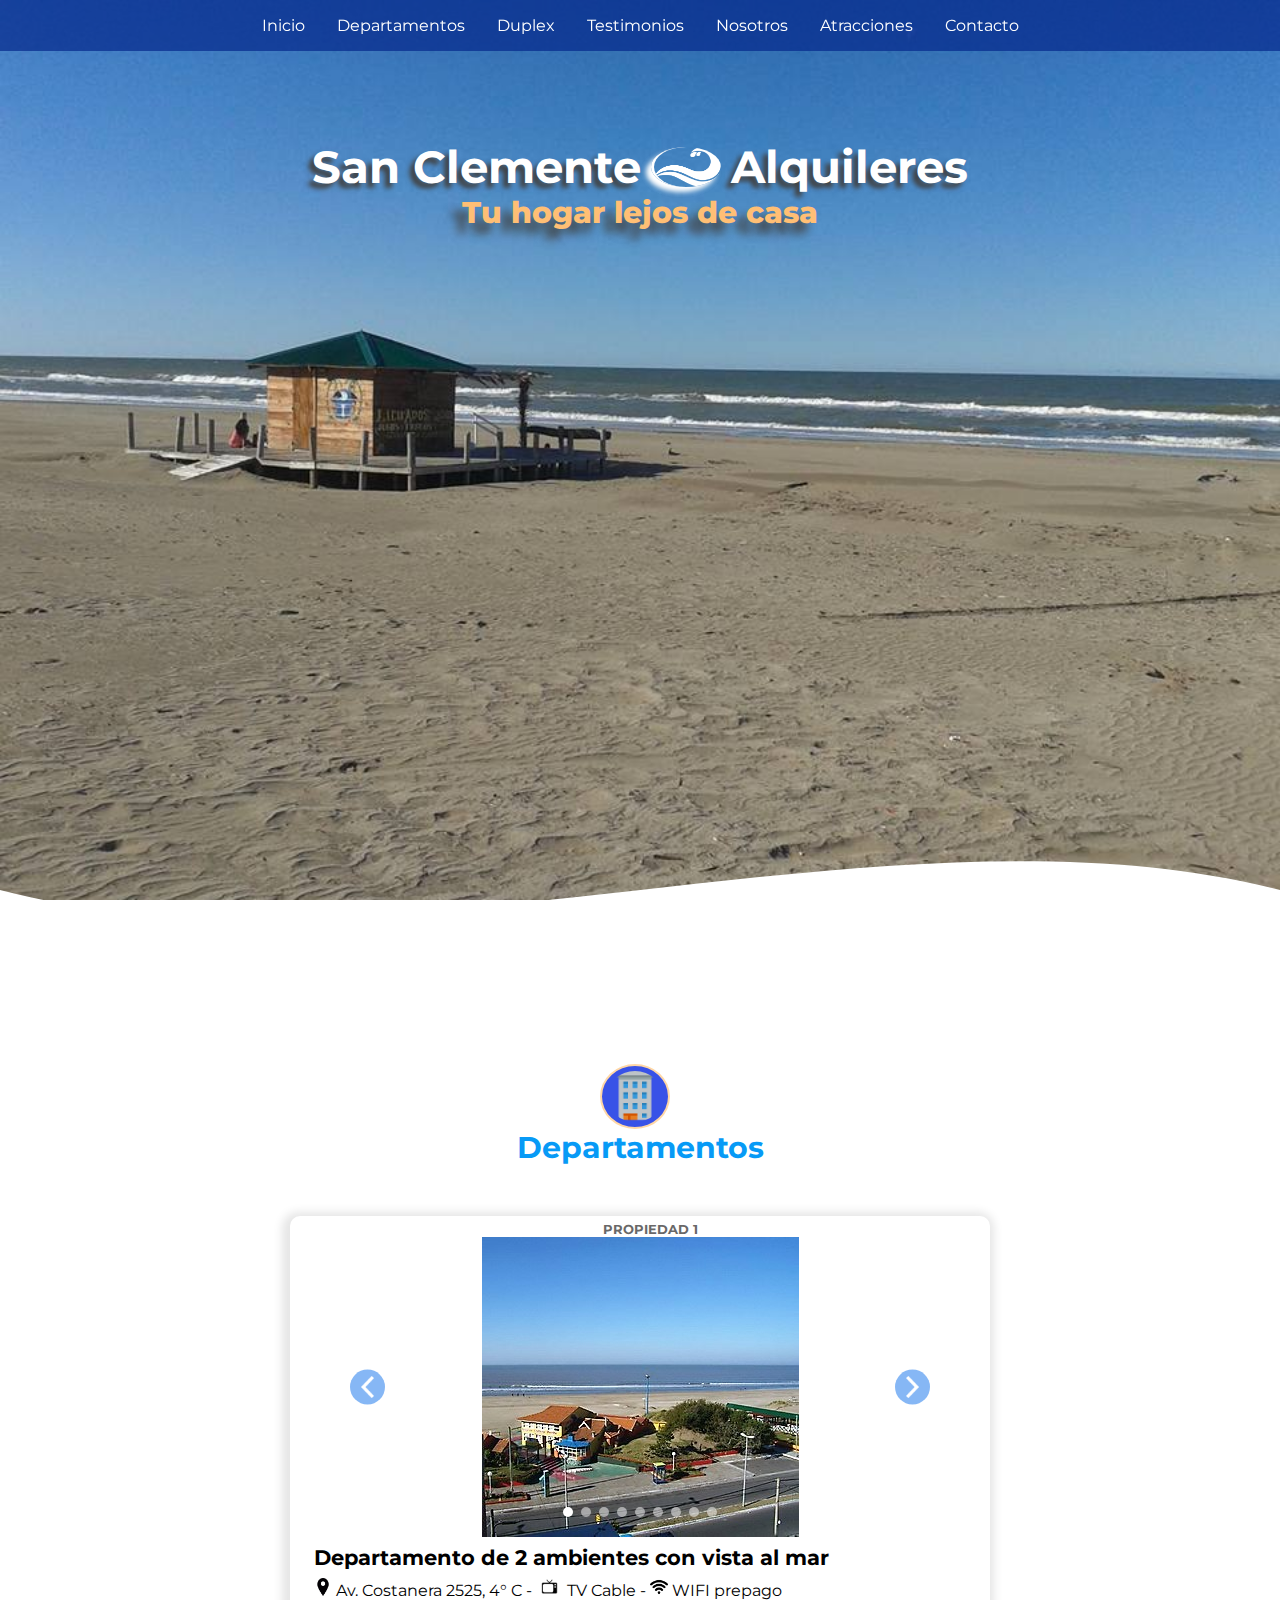
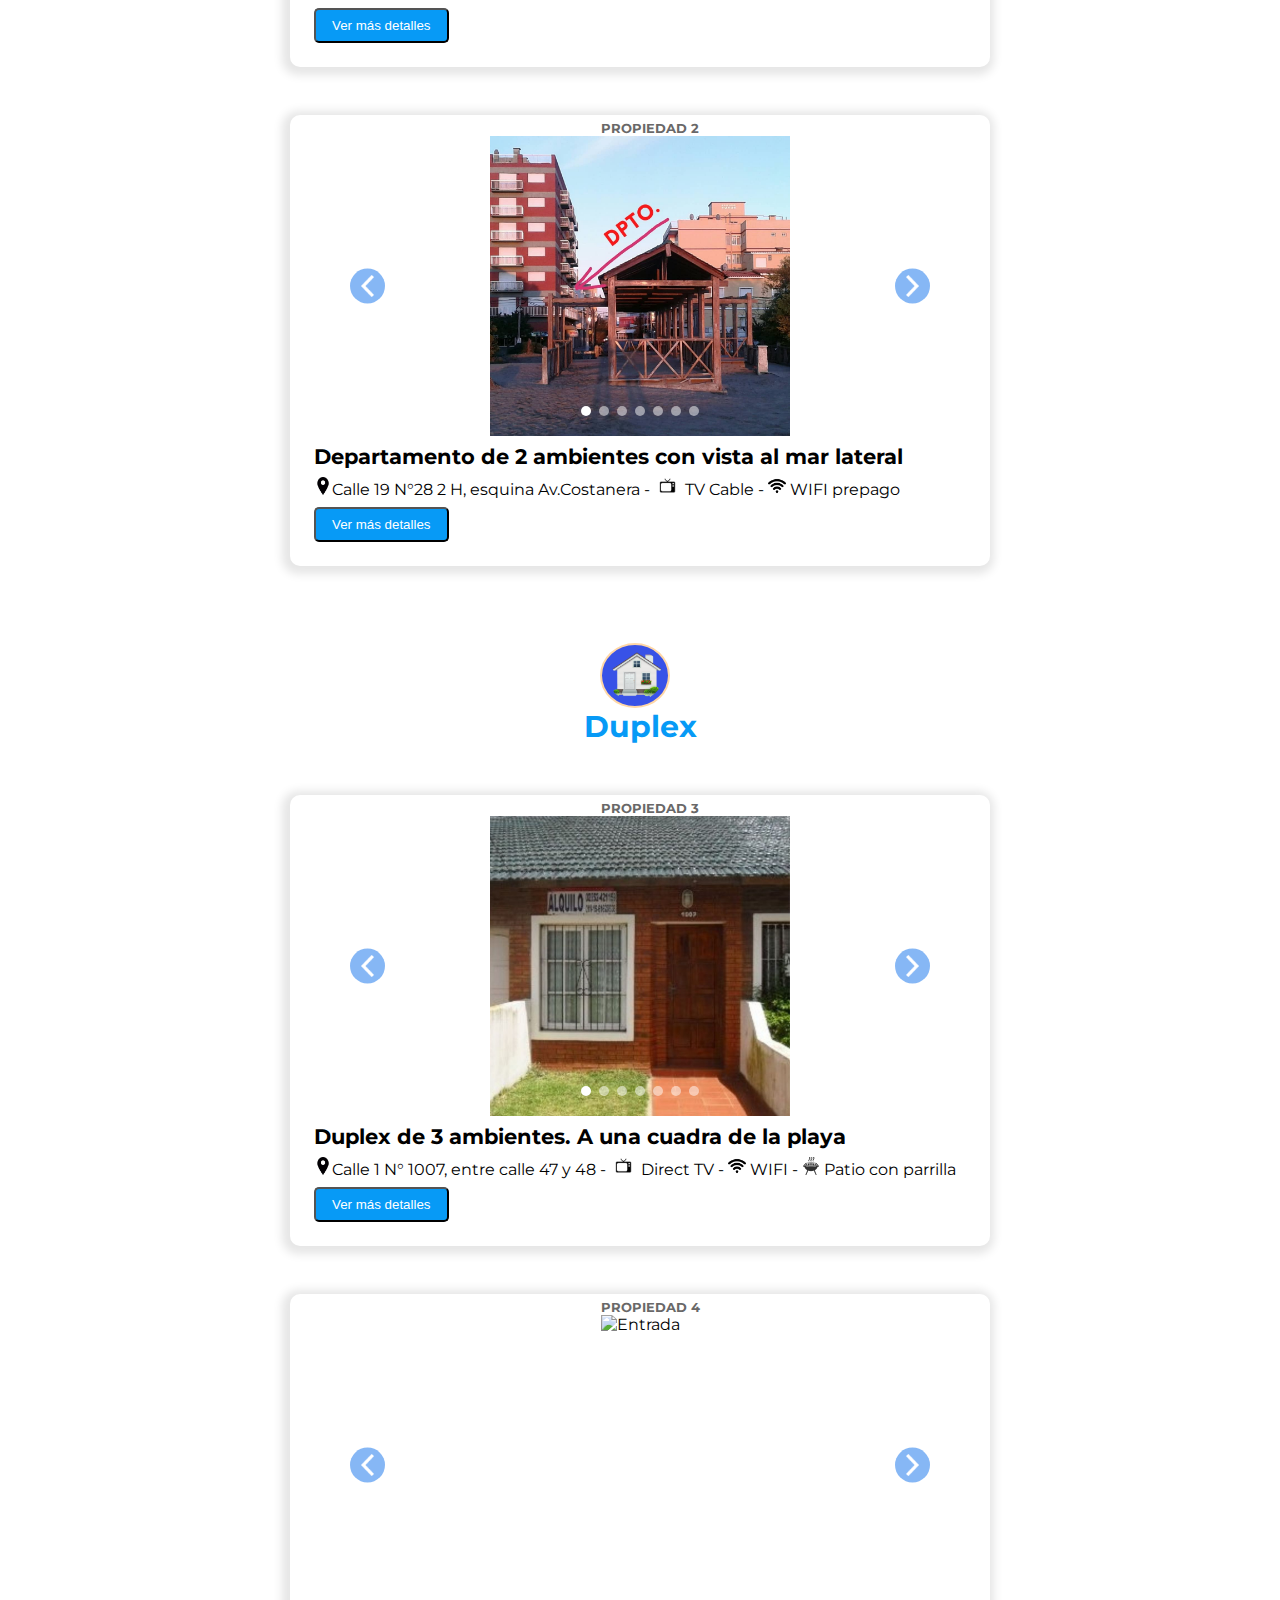
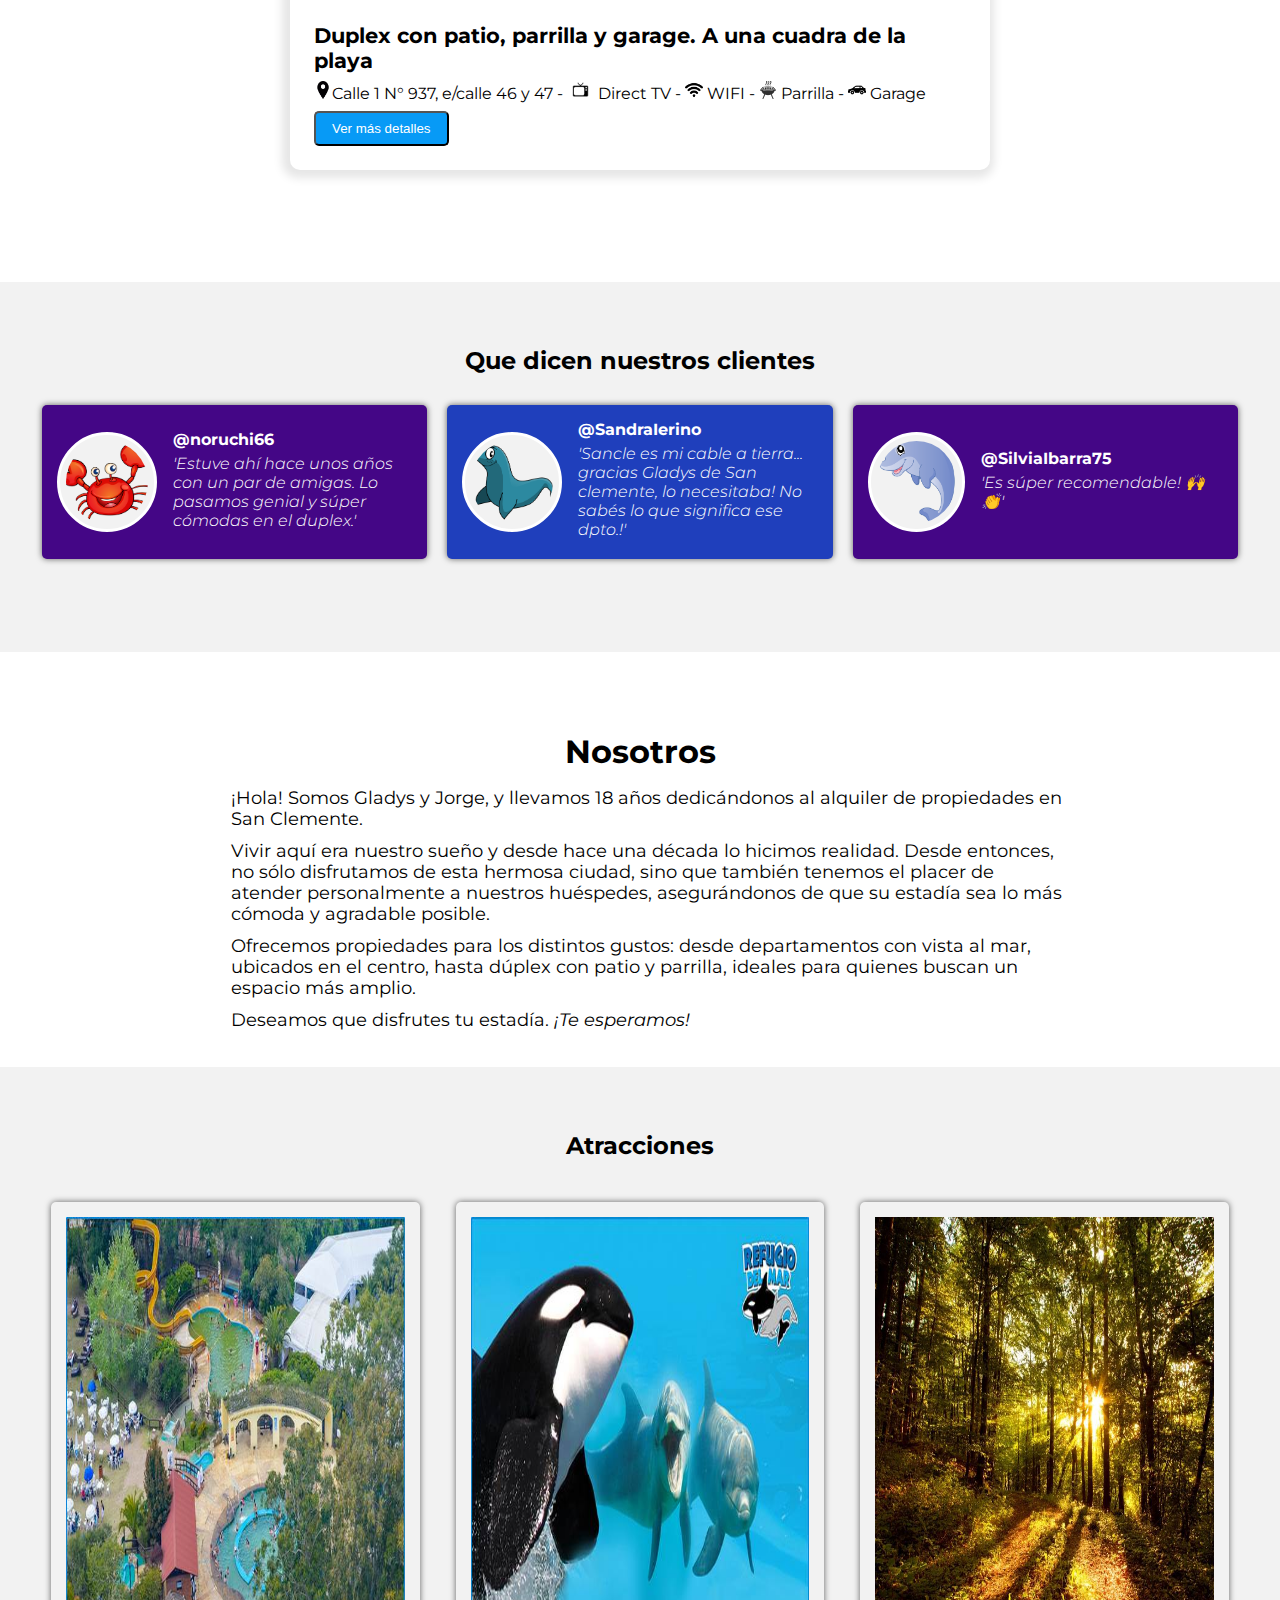
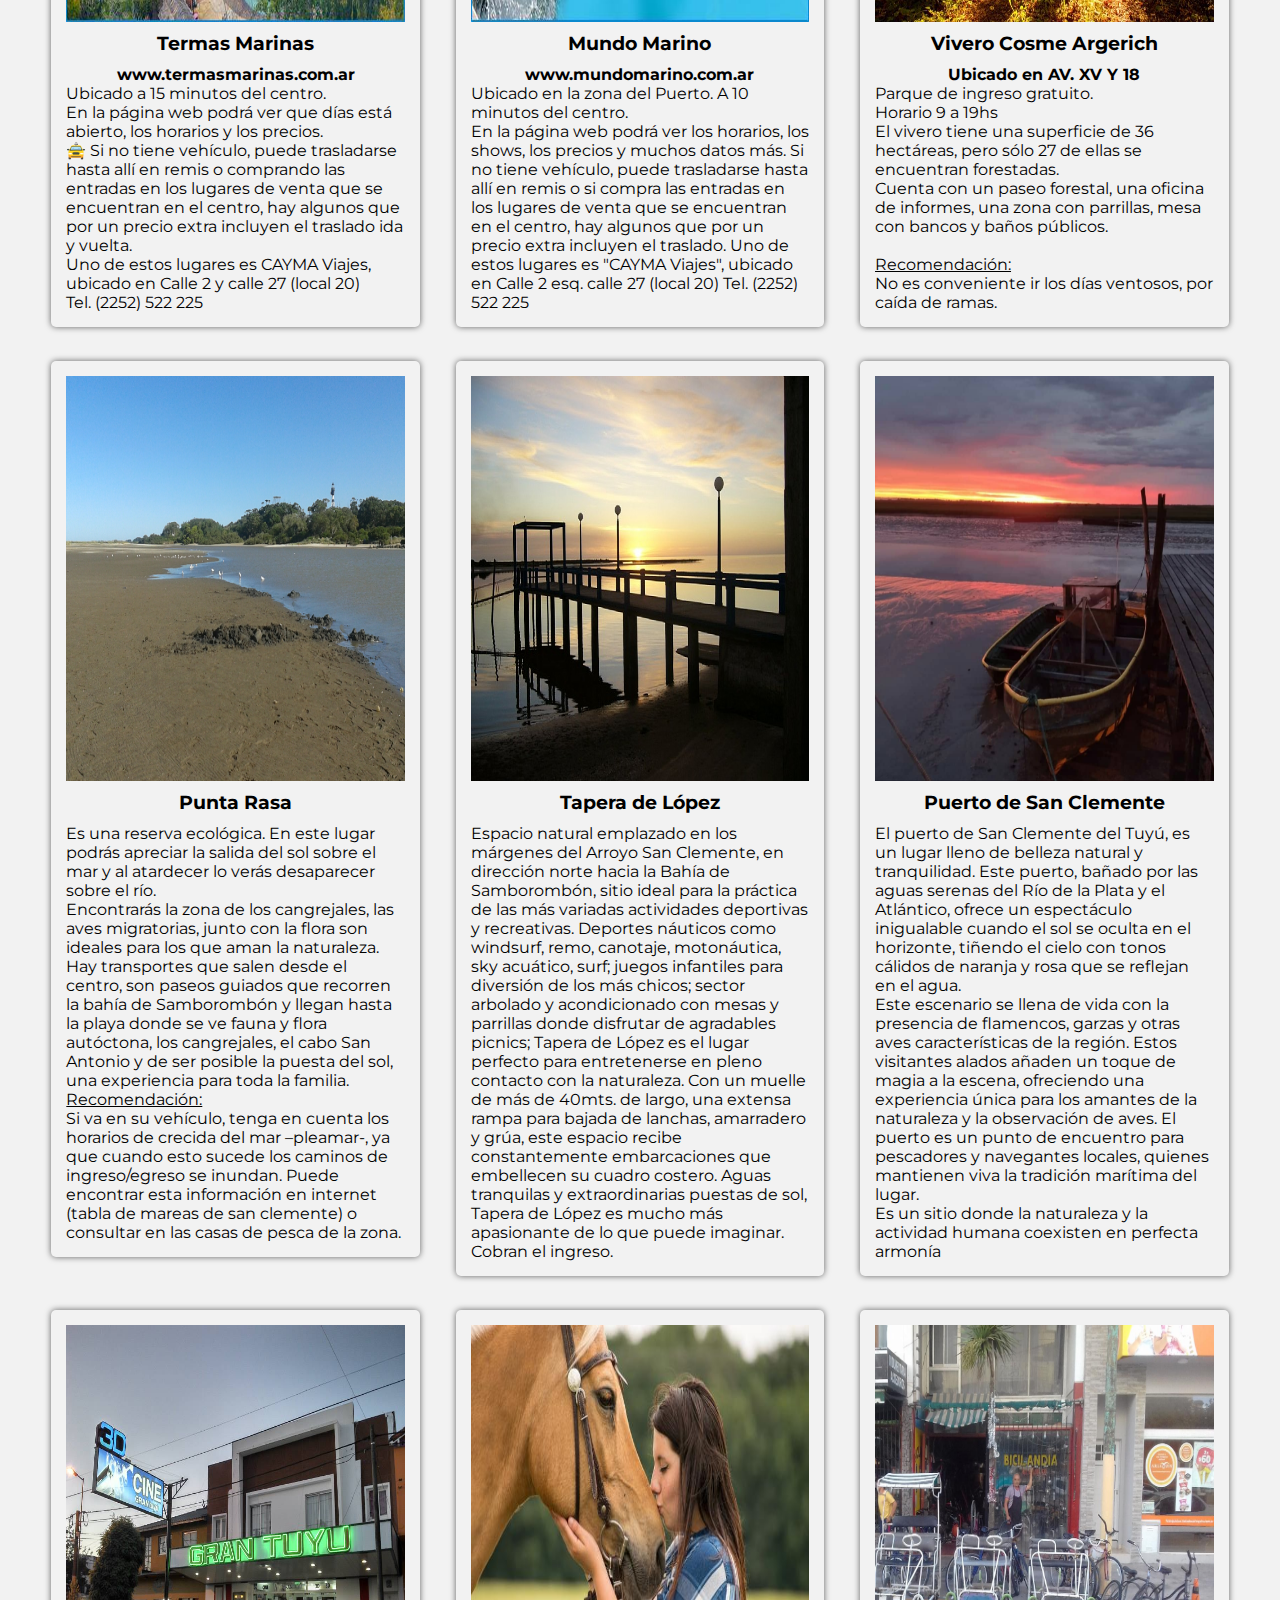
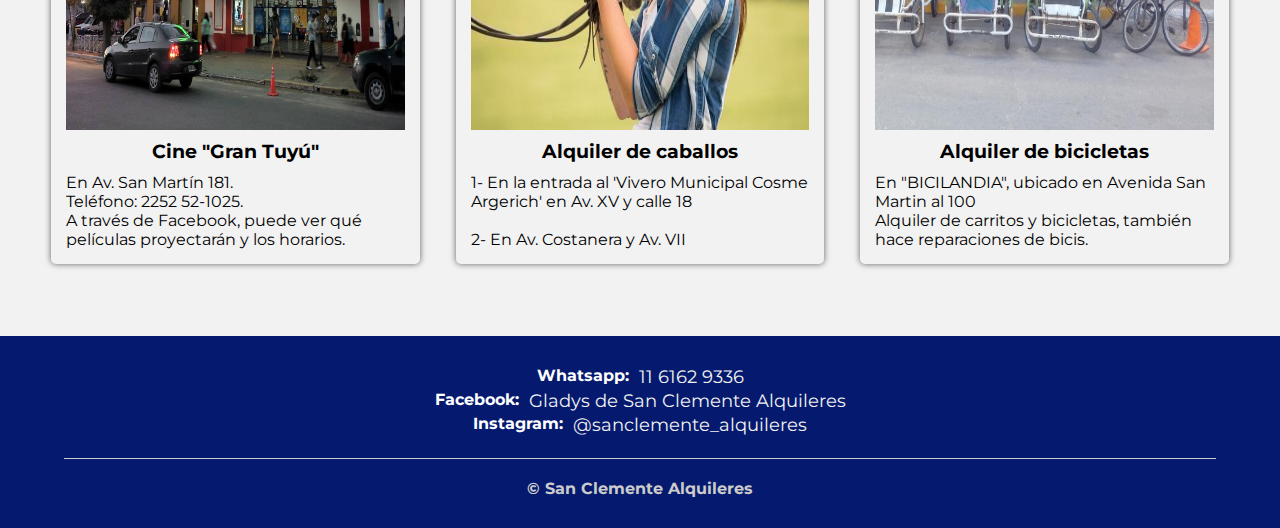
==== commit b238299a: "solucioné para que muestre el modal que corresponde según la card de properties" ====
--- a/index.html
+++ b/index.html
@@ -148,14 +148,14 @@
                             <span class="property-detail"><img src="/img/iconos/tv.png" class="iconos" alt="TV Cable"> TV Cable  -</span>                            
                             <span class="property-detail"><img src="/img/iconos/wifi.png" class="iconos" alt="WIFI"> WIFI prepago</span>
                         </div>
-                        <button class="btn" onclick="openModal('modal1')">Ver más detalles</button>
+                        <button class="btn" onclick="openModal('modal2')">Ver más detalles</button>
                     </div>
                 </div>
 
                 <!-- Modal para Propiedad 2 -->
-                <div class="modal">
+                <div id="modal2" class="modal">
                     <div class="modal-content">
-                        <span class="close" onclick="closeModal('modal1')">&times;</span>
+                        <span class="close" onclick="closeModal('modal2')">&times;</span>
                         <h2>Departamento de 2 ambientes con vista al mar lateral</h2>
                         <p><strong>Ubicación:</strong> Calle 19, 2° H. Edificio Riazor 2</p>
                         <p><strong>Características:</strong></p>
@@ -167,7 +167,7 @@
                             <li>Ventiladores de techo</li>
                             <li>WiFi prepago (a cargo del inquilino)</li>
                         </ul>
-                        <p><strong>Descripción:</strong> Excelente departamento ubicado en la zona centro, sobre calle 19 esquina Av. Costanera. A pasos de la playa. Cuenta con un dormitorio con cama matrimonial y otro de una plaza, placard, frazadas y almohadas. La cocina está muy bien equipada, tiene heladera con freezer y microondas. El living-comedor tiene mesa, sillas y un diván con carro-cama (serían dos camas de 1 plaza).</p>
+                        <p><strong>Descripción:</strong> Excelente departamento ubicado en la zona centro, sobre calle 19 esquina Av. Costanera. A pasos de la playa. Cuenta con un dormitorio con cama matrimonial y otro de una plaza, amplio placard, frazadas y almohadas. La cocina está muy bien equipada, tiene heladera con freezer, microondas y vajilla. El living-comedor tiene mesa, sillas y un diván con carro-cama (serían dos camas de 1 plaza).</p>
                     </div>
                 </div>
                 <br>
@@ -208,14 +208,14 @@
                             <span class="property-detail"><img src="/img/iconos/wifi.png" class="iconos" alt="WIFI"> WIFI  -</span>
                             <span class="property-detail"><img src="/img/iconos/parrilla.png" class="iconos" alt="Parrilla"> Patio con parrilla</span>
                         </div>
-                        <button class="btn" onclick="openModal('modal1')">Ver más detalles</button>
+                        <button class="btn" onclick="openModal('modal3')">Ver más detalles</button>
                     </div>
                 </div>
 
                 <!-- Modal para Propiedad 3 -->
-                <div class="modal">
+                <div id="modal3" class="modal">
                     <div class="modal-content">
-                        <span class="close" onclick="closeModal('modal1')">&times;</span>
+                        <span class="close" onclick="closeModal('modal3')">&times;</span>
                         <h2>Duplex de 3 ambientes con patio y parrilla</h2>
                         <p><strong>Ubicación:</strong> Calle 1 Nro. 1007</p>
                         <p><strong>Características:</strong></p>
@@ -227,7 +227,7 @@
                         </ul>
                         <p><strong>Descripción:</strong>Duplex de 3 ambientes, sobre calle 1 N° 1007, entre calles 47 y 48. A ocho cuadras del centro y a una cuadra de la playa. Zona Playa Norte <br>
                             Planta Alta: Dormitorio con 3 camas de una plaza, placard y ventilador de pie.
-                            Planta Baja: Dormitorio con cama de 1 plaza, placard, ventilador de pie. Baño. Cocina-comedor con mesa, sillas, heladera, cocina, microondas. Frazadas y almohadas
+                            Planta Baja: Dormitorio con cama de 2 plazas, placard, ventilador de pie. Baño. Cocina-comedor con mesa, sillas, heladera, cocina, microondas. Frazadas y almohadas
                             </p>
                     </div>
                 </div>
@@ -260,7 +260,7 @@
                         </div>
                     </div>
                     <div class="property-info">
-                        <h3 class="property-title">Duplex de 3 ambientes. A una cuadra de la playa</h3>
+                        <h3 class="property-title">Duplex con patio, parrilla y garage. A una cuadra de la playa</h3>
                         <div class="property-details">
                             <span class="property-detail"><img src="/img/iconos/ubicacion3.png" class="iconos" alt="Ubicación">Calle 1 N° 937, e/calle 46 y 47  -</span>
                             <span class="property-detail"><img src="/img/iconos/tv.png" class="iconos" alt="Directv"> Direct TV  -</span>                            
@@ -268,16 +268,16 @@
                             <span class="property-detail"><img src="/img/iconos/parrilla.png" class="iconos" alt="Parrilla"> Parrilla  -</span>
                             <span class="property-detail"><img src="/img/iconos/auto.png" class="iconos" alt="garage"> Garage</span>
                         </div>
-                        <button class="btn" onclick="openModal('modal1')">Ver más detalles</button>
+                        <button class="btn" onclick="openModal('modal4')">Ver más detalles</button>
                     </div>
                 </div>
 
                 <!-- Modal para Propiedad 4 -->
-                <div class="modal">
+                <div  id="modal4" class="modal">
                     <div class="modal-content">
-                        <span class="close" onclick="closeModal('modal1')">&times;</span>
-                        <h2>Duplex de 3 ambientes con patio y parrilla</h2>
-                        <p><strong>Ubicación:</strong> Calle 1 Nro. 1007</p>
+                        <span class="close" onclick="closeModal('modal4')">&times;</span>
+                        <h2>Duplex de 3 ambientes con patio, parrilla y garage</h2>
+                        <p><strong>Ubicación:</strong> Calle 1 Nro. 937 - Duplex 2. Entre calles 46 y 47</p>
                         <p><strong>Características:</strong></p>
                         <ul>
                             <li>A una cuadra de la playa</li>
@@ -285,9 +285,9 @@
                             <li>Direct TV</li>
                             <li>WiFi prepago (a cargo del inquilino)</li>
                         </ul>
-                        <p><strong>Descripción:</strong>Duplex de 3 ambientes, sobre calle 1 N° 1007, entre calles 47 y 48. A ocho cuadras del centro y a una cuadra de la playa. Zona Playa Norte <br>
-                            Planta Alta: Dormitorio con 3 camas de una plaza, placard y ventilador de pie.
-                            Planta Baja: Dormitorio con cama de 1 plaza, placard, ventilador de pie. Baño. Cocina-comedor con mesa, sillas, heladera, cocina, microondas. Frazadas y almohadas
+                        <p><strong>Descripción:</strong>Duplex sobre calle 1 N° 937, entre calles 46 y 47. A nueve cuadras del centro y a una cuadra de la playa. Zona Playa Norte <br>
+                            Planta Alta: Con 3 camas de una plaza, y un carro-cama. Placard, cajoneras y ventiladores.
+                            Planta Baja: Dormitorio con cama de 2 plazas, placard, ventilador. Baño. Cocina-comedor con mesa, sillas, heladera, cocina, microondas, vajilla. Frazadas y almohadas.
                             </p>
                     </div>
                 </div>
--- a/css/estilos.css
+++ b/css/estilos.css
@@ -345,6 +345,7 @@
             }
             p{
                 margin-top: 10px;
+                strong{margin-right: 6px;}
             }
     
             .close {
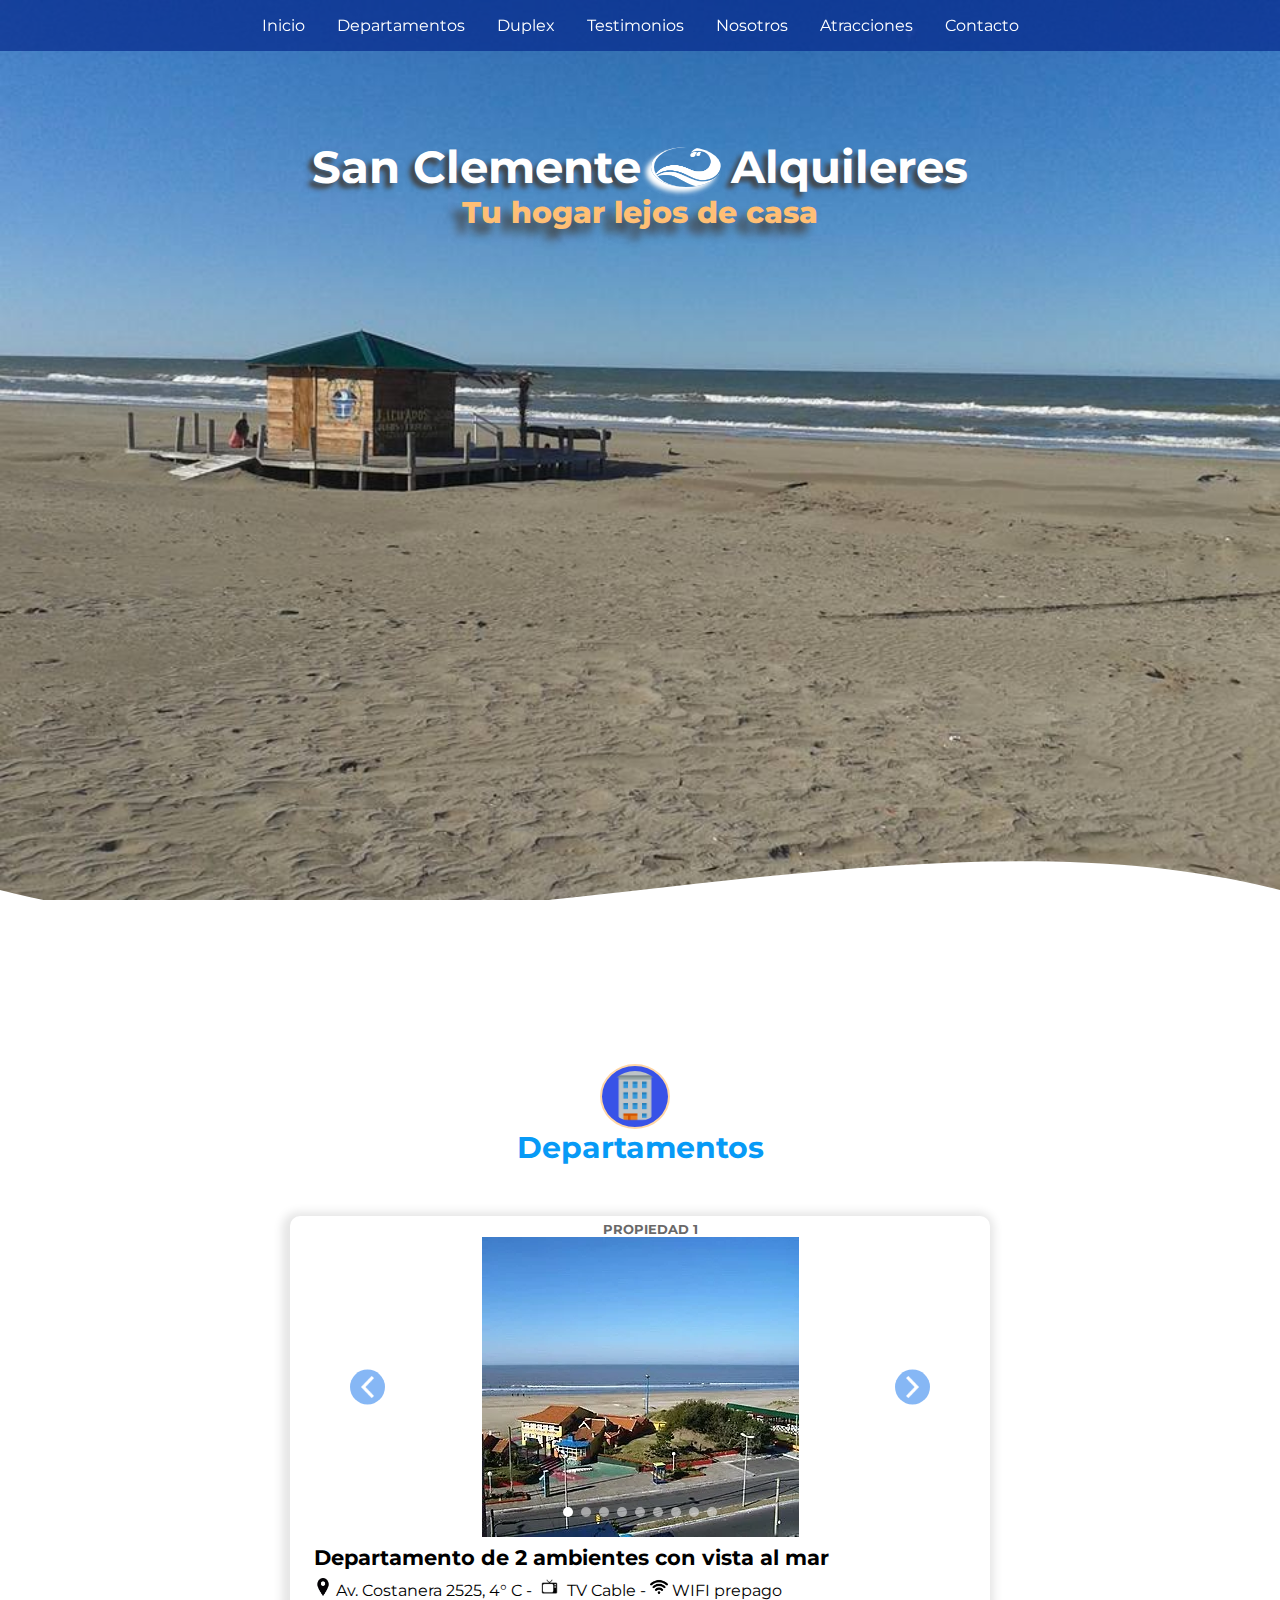
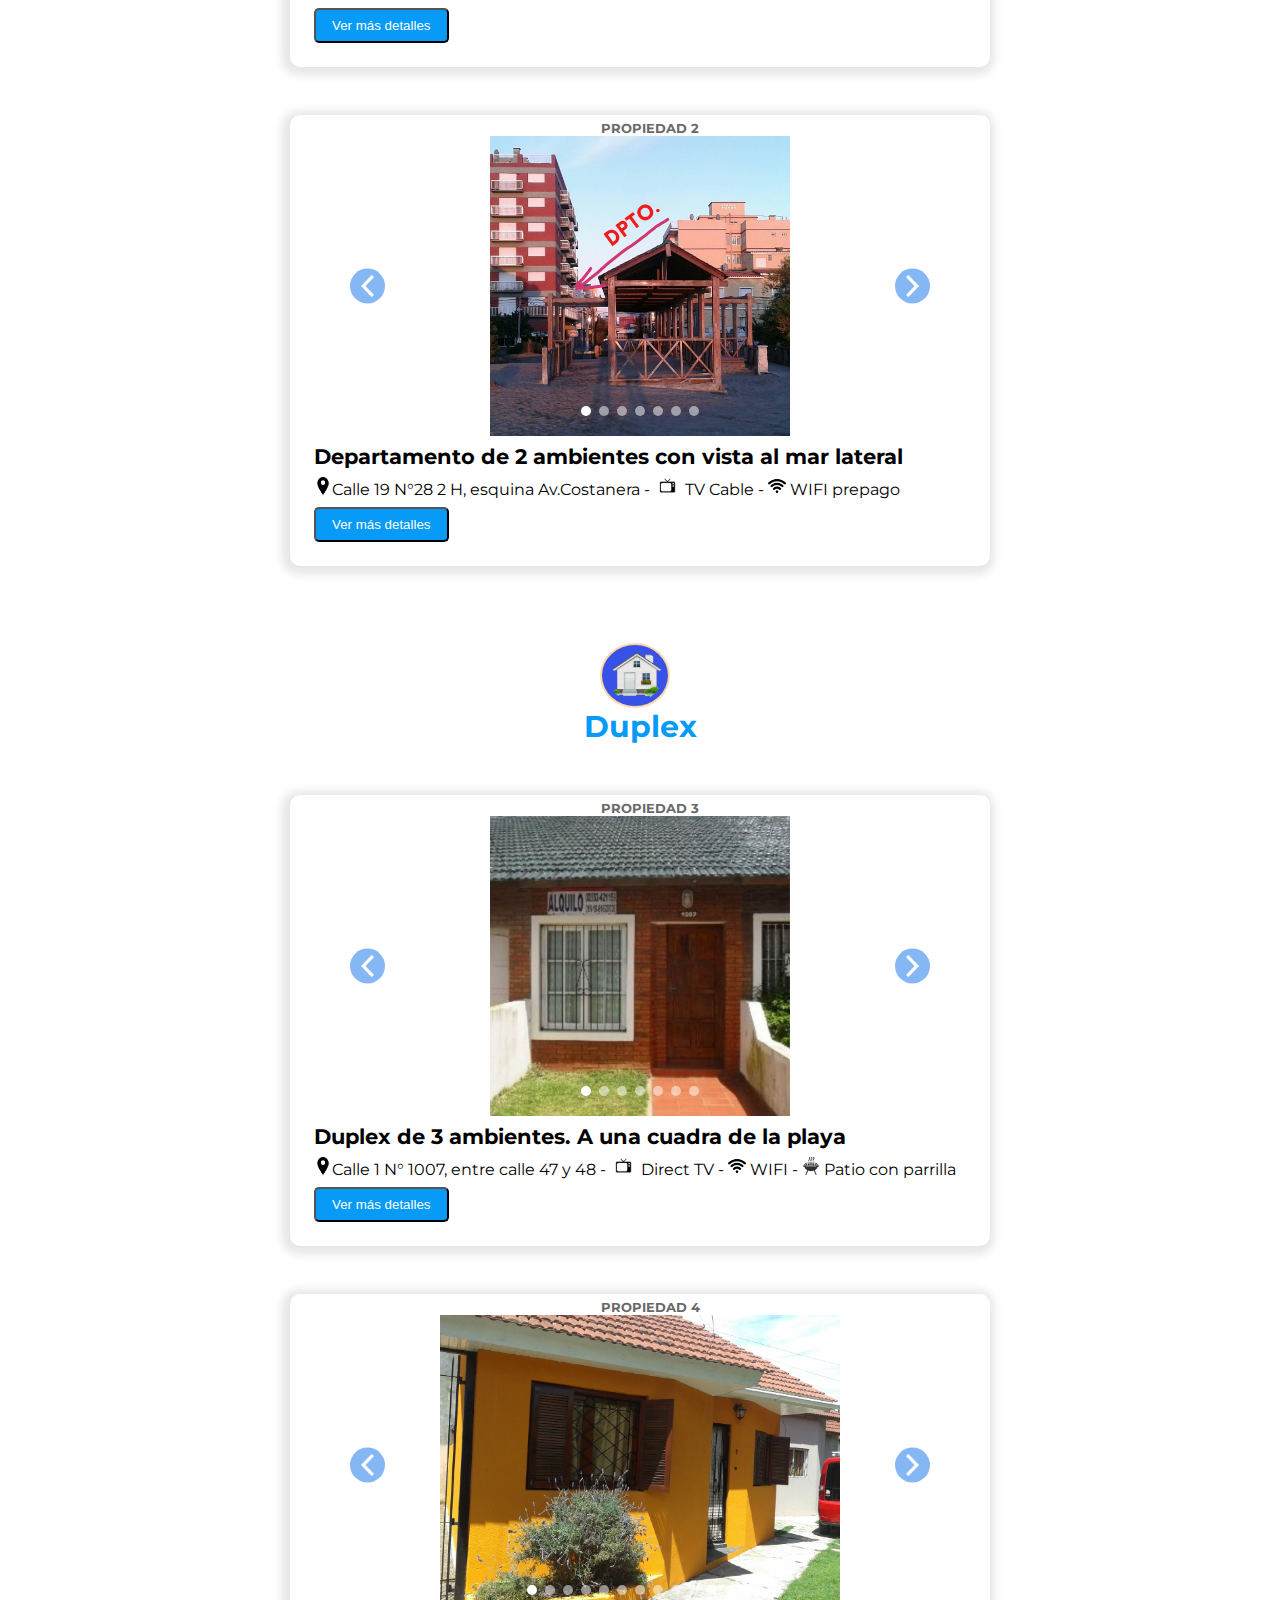
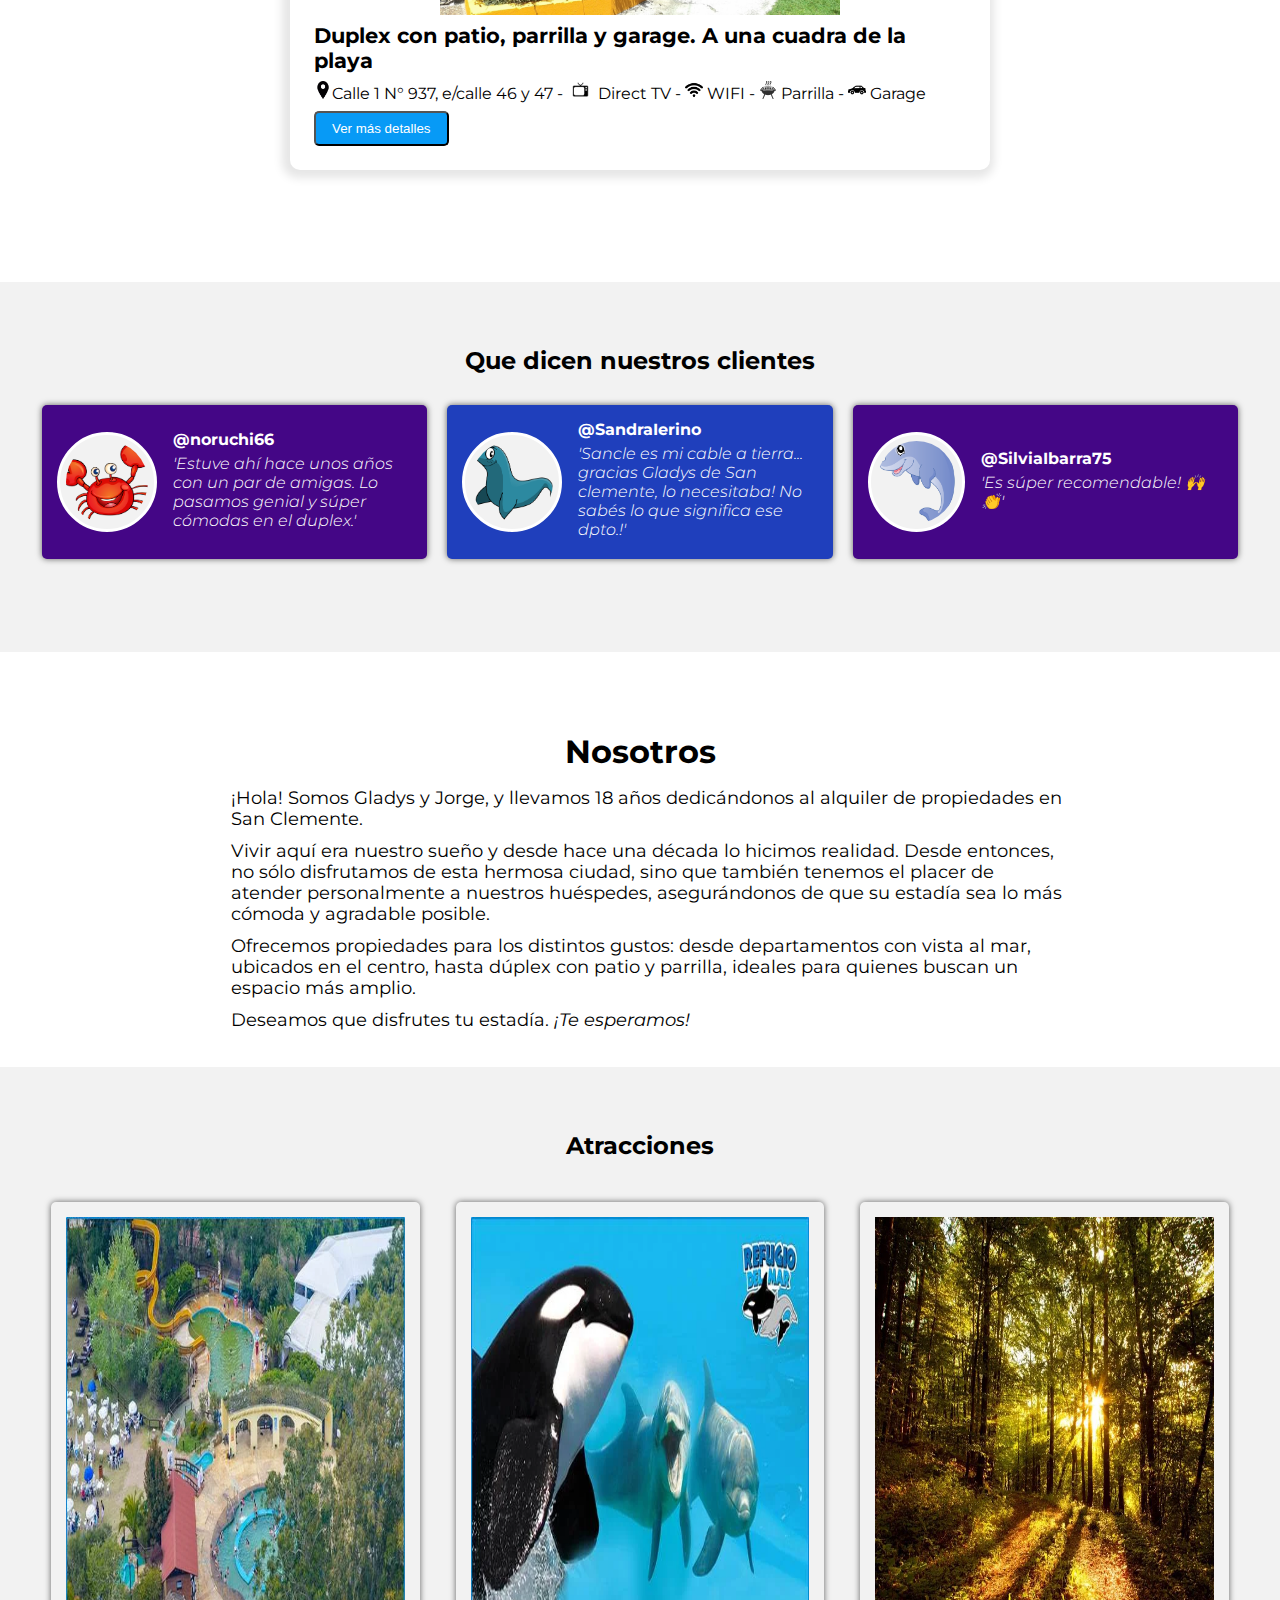
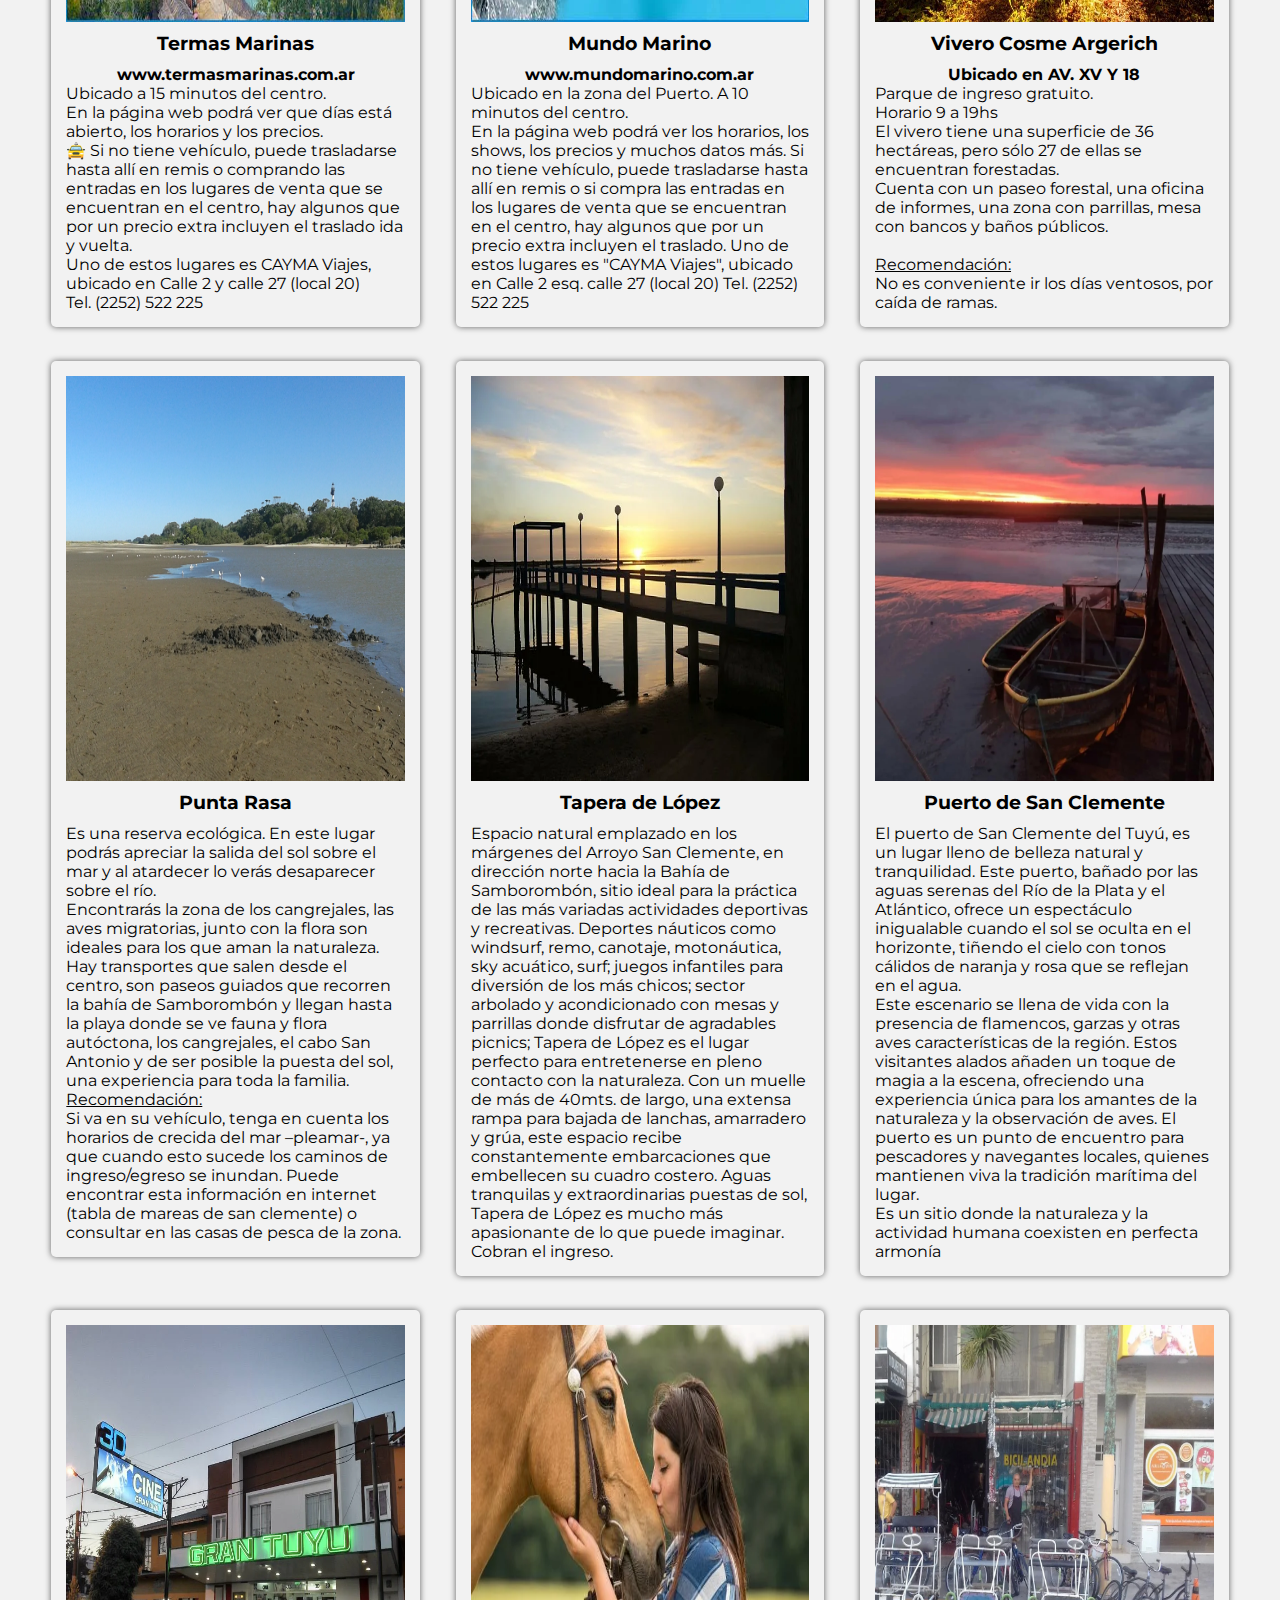
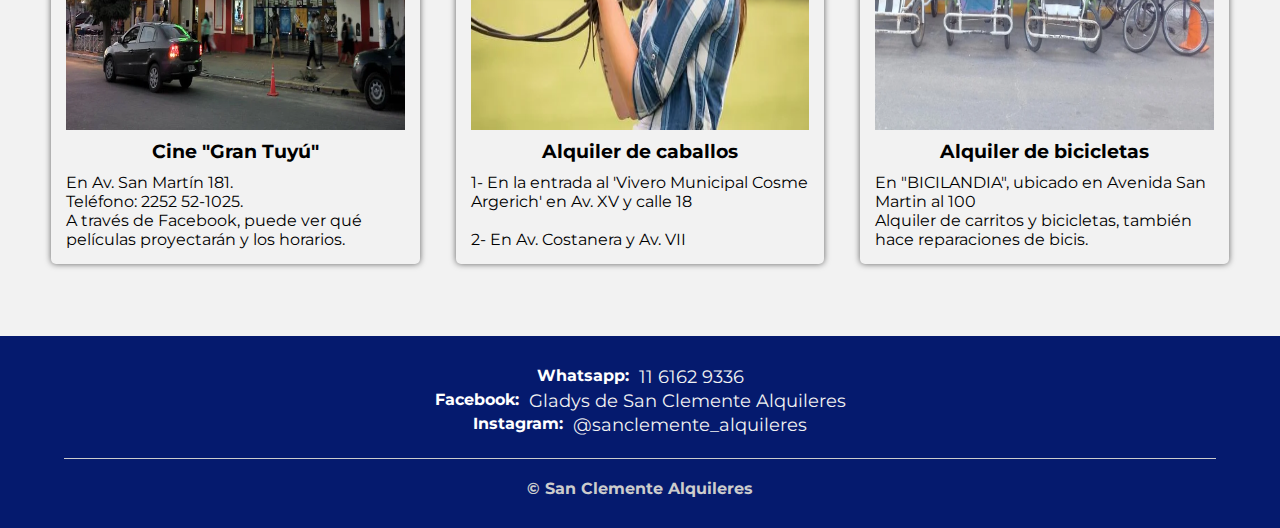
==== commit 8aa40eae: "modifiqué algunas fotos" ====
--- a/index.html
+++ b/index.html
@@ -73,15 +73,15 @@
                         <div class="carousel-container">
                             
                             <div class="carousel-track">
-                                <div class="carousel-slide"><img src="img/R1/05-vista.jpg"  alt="Vista al mar"></div>
-                                <div class="carousel-slide"><img src="img/R1/01-frente.jpg" alt="Frente de Edificio"></div>
-                                <div class="carousel-slide"><img src="img/R1/02-comedor.jpg" alt="Comedor"></div>
-                                <div class="carousel-slide"><img src="img/R1/03-living.jpg" alt="Living"></div>
-                                <div class="carousel-slide"><img src="img/R1/04-cocina.jpg" alt="Cocina"></div>
-                                <div class="carousel-slide"><img src="img/R1/06-dormitorio.jpg" alt="Dormitorio"></div>
-                                <div class="carousel-slide"><img src="img/R1/vistadesdecocina.jpg" alt="Balcón"></div>
-
-                                <div class="carousel-slide"><img src="img/R1/07.a.jpg" alt="Baño"></div>
+                                <div class="carousel-slide"><img src="img/R1/05-vista.webp"  alt="Vista al mar"></div>
+                                <div class="carousel-slide"><img src="img/R1/01-frente.webp" alt="Frente de Edificio"></div>
+                                <div class="carousel-slide"><img src="img/R1/02-comedor.webp" alt="Comedor"></div>
+                                <div class="carousel-slide"><img src="img/R1/03-living.webp" alt="Living"></div>
+                                <div class="carousel-slide"><img src="img/R1/04-cocina.webp" alt="Cocina"></div>
+                                <div class="carousel-slide"><img src="img/R1/06-dormitorio.webp" alt="Dormitorio"></div>
+                                <div class="carousel-slide"><img src="img/R1/05-vista.webp" alt="Balcón"></div>
+
+                                <div class="carousel-slide"><img src="img/R1/07.a.webp" alt="Baño"></div>
                                 <div class="carousel-slide"><img src="img/R1/07.b.jpg" alt="Ducha/bidet"></div>
                             </div>
                             <div class="carousel-button carousel-button-left"><img src="/img/iconos/flechaIzquierda.png" alt="Flecha izquierda"></div>
@@ -185,13 +185,13 @@
                         <h5>PROPIEDAD 3</h5>
                         <div class="carousel-container">
                             <div class="carousel-track">
-                                <div class="carousel-slide"><img src="img/1007/01-frente.jpg" alt="Imagen del duplex"></div>
-                                <div class="carousel-slide"> <img src="img/1007/02-coc-com.png" alt="Comedor"></div>
-                                <div class="carousel-slide"><img src="img/1007/03-coc-com.jpg" alt="cocina-comedor"></div>
-                                <div class="carousel-slide"> <img src="img/1007/04-dormitorio-PB.jpg" alt="dormitorio en Planta Baja"></div>
-                                <div class="carousel-slide"><img src="img/1007/722-8761.png" alt="dormitorio en Planta Alta"></div>
-                                <div class="carousel-slide"><img src="img/1007/06-baño.JPG" alt="Baño"></div>
-                                <div class="carousel-slide"><img src="img/1007/07-fondo.JPG" alt="Fondo"></div>
+                                <div class="carousel-slide"><img src="img/1007/01-frente.webp" alt="Imagen del duplex"></div>
+                                <div class="carousel-slide"> <img src="img/1007/02-coc-com.webp" alt="Comedor"></div>
+                                <div class="carousel-slide"><img src="img/1007/03-coc-com.webp" alt="cocina-comedor"></div>
+                                <div class="carousel-slide"> <img src="img/1007/04-dormitorio-PB.webp" alt="dormitorio en Planta Baja"></div>
+                                <div class="carousel-slide"><img src="img/1007/05-dormitorio-PA.webp" alt="dormitorio en Planta Alta"></div>
+                                <div class="carousel-slide"><img src="img/1007/06-baño.webp" alt="Baño"></div>
+                                <div class="carousel-slide"><img src="img/1007/07-fondo.webp" alt="Fondo"></div>
                                 
                             </div>
                             <div class="carousel-button carousel-button-left"><img src="/img/iconos/flechaIzquierda.png" alt="Flecha izquierda"></div>
@@ -239,19 +239,19 @@
                         <h5>PROPIEDAD 4</h5>
                         <div class="carousel-container">
                             <div class="carousel-track">
-                                <div class="carousel-slide"><img src="img/dpx/01-frente.jpg" alt="Entrada"></div>
-                                <div class="carousel-slide"><img src="img/dpx/13-entrada.jpg" alt="Entrada"></div>
-                                <div class="carousel-slide"><img src="img/dpx/12-entrada.jpg" alt="Entrada"></div>
-                                <div class="carousel-slide"><img src="img/dpx/02-Coc-com.jpg" alt="cocina-comedor"></div>
-                                <div class="carousel-slide"><img src="img/dpx/03-comedor.jpg" alt="comedor"></div>
-                                <div class="carousel-slide"><img src="img/dpx/04-cocina.jpg" alt="cocina"></div>
-                                <div class="carousel-slide"><img src="img/dpx/05-dormitorioPB.jpg" alt="dormitorio matrimonial"></div>
-                                <div class="carousel-slide"><img src="img/dpx/06-dormitorioPA.jpg" alt="dormitorio en PA"></div>
-                                <div class="carousel-slide"><img src="img/dpx/07-dormitorioPA.jpg" alt="dormitorio en PA"></div>
-                                <div class="carousel-slide"><img src="img/dpx/08-parrilla.jpg" alt="Parrilla"></div>
-                                <div class="carousel-slide"><img src="img/dpx/09-baño.jpg" alt="baño"></div>
-                                <div class="carousel-slide"><img src="img/dpx/10-garage.jpg" alt="garage"></div>
-                                <div class="carousel-slide"><img src="img/dpx/11-garage.jpg" alt=""></div>
+                                <div class="carousel-slide"><img src="img/dpx/01-frente.webp" alt="Entrada"></div>
+                                <div class="carousel-slide"><img src="img/dpx/13-entrada.webp" alt="Entrada"></div>
+                                <div class="carousel-slide"><img src="img/dpx/12-entrada.webp" alt="Entrada"></div>
+                                <div class="carousel-slide"><img src="img/dpx/02-Coc-com.webp" alt="cocina-comedor"></div>
+                                <div class="carousel-slide"><img src="img/dpx/03-comedor.webp" alt="comedor"></div>
+                                <div class="carousel-slide"><img src="img/dpx/04-cocina.webp" alt="cocina"></div>
+                                <div class="carousel-slide"><img src="img/dpx/05-dormitorioPB.webp" alt="dormitorio matrimonial"></div>
+                                <div class="carousel-slide"><img src="img/dpx/06-dormitorioPA.webp" alt="dormitorio en PA"></div>
+                                <div class="carousel-slide"><img src="img/dpx/07-dormitorioPA.webp" alt="dormitorio en PA"></div>
+                                <div class="carousel-slide"><img src="img/dpx/08-parrilla.webp" alt="Parrilla"></div>
+                                <div class="carousel-slide"><img src="img/dpx/09-baño.webp" alt="baño"></div>
+                                <div class="carousel-slide"><img src="img/dpx/10-garage.webp" alt="garage"></div>
+                                <div class="carousel-slide"><img src="img/dpx/11-garage.webp" alt=""></div>
                             </div>
                             <div class="carousel-button carousel-button-left"><img src="/img/iconos/flechaIzquierda.png" alt="Flecha izquierda"></div>
                             <div class="carousel-button carousel-button-right"><img src="/img/iconos/flechaDerecha.png" alt="Flecha derecha"></div>
@@ -348,7 +348,7 @@
                 <h2 class="titulo">Atracciones</h2>
                 <div class="atracciones-cont">
                     <div class="atracciones-ind">
-                        <img src="img/atracciones/termas.jpg" alt="Termas Marinas">
+                        <img src="img/atracciones/termas.webp" alt="Termas Marinas">
                         <h3>Termas Marinas</h3>
                         <h4>www.termasmarinas.com.ar</h4>
                         <p>Ubicado a 15 minutos del centro. <br>
@@ -363,7 +363,7 @@
                         </p>
                     </div>
                     <div class="atracciones-ind">
-                        <img src="img/atracciones/mundoMarino.jpg" alt="Mundo Marino">
+                        <img src="img/atracciones/mundoMarino.webp" alt="Mundo Marino">
                         <h3>Mundo Marino</h3>
                         <h4>www.mundomarino.com.ar</h4>
                         <p>Ubicado en la zona del Puerto. A 10 minutos del centro. <br>
@@ -377,7 +377,7 @@
                         </p>
                     </div>
                     <div class="atracciones-ind">
-                        <img src="img/atracciones/vivero.jpg" alt="">
+                        <img src="img/atracciones/vivero.webp" alt="">
                         <h3>Vivero Cosme Argerich</h3>
                         <h4>Ubicado en AV. XV Y 18 </h4>
                            <p> Parque de ingreso gratuito. 
@@ -390,7 +390,7 @@
                             <br>No es conveniente ir los días ventosos, por caída de ramas.</p>
                     </div>
                     <div class="atracciones-ind">
-                        <img src="img/atracciones/20180213_170534.jpg" alt="Punta Rasa">
+                        <img src="img/atracciones/20180213_170534.webp" alt="Punta Rasa">
                         <h3>Punta Rasa</h3>
                         <p>Es una reserva ecológica. En este lugar podrás apreciar la salida del sol sobre el mar y al atardecer lo verás desaparecer sobre el río.
                             <br>Encontrarás la zona de los cangrejales, las aves migratorias, junto con la flora son ideales para los que aman la naturaleza.
@@ -402,13 +402,13 @@
                         </p>
                     </div>
                     <div class="atracciones-ind">
-                        <img src="img/atracciones/tap5.jpg" alt="">
+                        <img src="img/atracciones/tap5.webp" alt="">
                         <h3>Tapera de López</h3>
                         <p>Espacio natural emplazado en los márgenes del Arroyo San Clemente, en dirección norte hacia la Bahía de Samborombón, sitio ideal para la práctica de las más variadas actividades deportivas y recreativas. Deportes náuticos como windsurf, remo, canotaje, motonáutica, sky acuático, surf; juegos infantiles para diversión de los más chicos; sector arbolado y acondicionado con mesas y parrillas donde disfrutar de agradables picnics; Tapera de López es el lugar perfecto para entretenerse en pleno contacto con la naturaleza. Con un muelle de más de 40mts. de largo, una extensa rampa para bajada de lanchas, amarradero y grúa, este espacio recibe constantemente embarcaciones que embellecen su cuadro costero. Aguas tranquilas y extraordinarias puestas de sol, Tapera de López es mucho más apasionante de lo que puede imaginar.
                         Cobran el ingreso.</p>
                     </div>
                     <div class="atracciones-ind">
-                        <img src="img/atracciones/puerto.png" alt="">
+                        <img src="img/atracciones/puerto.webp" alt="">
                         <h3>Puerto de San Clemente</h3>
                         <p>El puerto de San Clemente del Tuyú, es un lugar lleno de belleza natural y tranquilidad. Este puerto, bañado por las aguas serenas del Río de la Plata y el Atlántico, ofrece un espectáculo inigualable cuando el sol se oculta en el horizonte, tiñendo el cielo con tonos cálidos de naranja y rosa que se reflejan en el agua.</p>
                         <p> Este escenario se llena de vida con la presencia de flamencos, garzas y otras aves características de la región. Estos visitantes alados añaden un toque de magia a la escena, ofreciendo una experiencia única para los amantes de la naturaleza y la observación de aves. El puerto es un punto de encuentro para pescadores y navegantes locales, quienes mantienen viva la tradición marítima del lugar.</p>
@@ -416,19 +416,19 @@
 
                     </div>
                     <div class="atracciones-ind">
-                        <img src="img/atracciones/cine.jpg" alt="Punta Rasa">
+                        <img src="img/atracciones/cine.webp" alt="Punta Rasa">
                         <h3>Cine "Gran Tuyú"</h3>
                         <p>En Av. San Martín 181. <br>Teléfono: 2252 52-1025. </p>
                         <p>A través de Facebook, puede ver qué películas proyectarán y los horarios.</p>
                     </div>
                     <div class="atracciones-ind">
-                            <img src="img/atracciones/alquilerCaballos.jpg" alt="Punta Rasa">
+                            <img src="img/atracciones/alquilerCaballos.webp" alt="Punta Rasa">
                             <h3>Alquiler de caballos</h3>
                             <p>1- En la entrada al 'Vivero Municipal Cosme Argerich' en Av. XV y calle 18</p><br>
                             <p>2- En Av. Costanera y Av. VII</p>
                     </div>
                     <div class="atracciones-ind">
-                        <img src="img/atracciones/bicilandia.jpg" alt="Punta Rasa">
+                        <img src="img/atracciones/bicilandia.webp" alt="Punta Rasa">
                         <h3>Alquiler de bicicletas</h3>
                         <p>En "BICILANDIA", ubicado en Avenida San Martin al 100 <br>Alquiler de carritos y bicicletas, también hace reparaciones de bicis.</p>
                 </div>
--- a/css/estilos.css
+++ b/css/estilos.css
@@ -525,13 +525,15 @@
     justify-content: space-between;
     margin: auto;
     padding-bottom: 20px;
+    
     border-bottom: 1px solid #ccc;
 }
 .content-foo{
     text-align: center;
     display: flex;
     flex-direction: row;
-    margin: 0 auto}
+    margin: 0 auto;
+}
 
 .content-foo h4{
     color: #fff;
@@ -548,6 +550,7 @@
     font-size: 16px;
     margin: 20px 0 0 0;
     color: #ccc;
+
 }
 
 @media screen and (max-width: 900px){
@@ -676,11 +679,16 @@
     .contenedor-footer{
         flex-direction: column;
         border: none;
+        border-bottom: 1px solid #f2f2f2;
+
     }
 
     .content-foo{
-        margin-bottom: 20px;
+        margin-bottom: 5px;
         text-align: center;
+        flex-direction: column;
+        /* border-bottom: 1px solid #f2f2f2; */
+
     }
 
     .content-foo h4{
@@ -689,7 +697,7 @@
 
     .content-foo p{
         color: #ccc;
-        border-bottom: 1px solid #f2f2f2;
+        /* border-bottom: 1px solid #f2f2f2; */
         padding-bottom: 20px;
     }
 
@@ -703,5 +711,7 @@
     .contenedor-footer{
         flex-direction: column;
         border: none;
+        border-bottom: 1px solid #f2f2f2;
+
     }
 }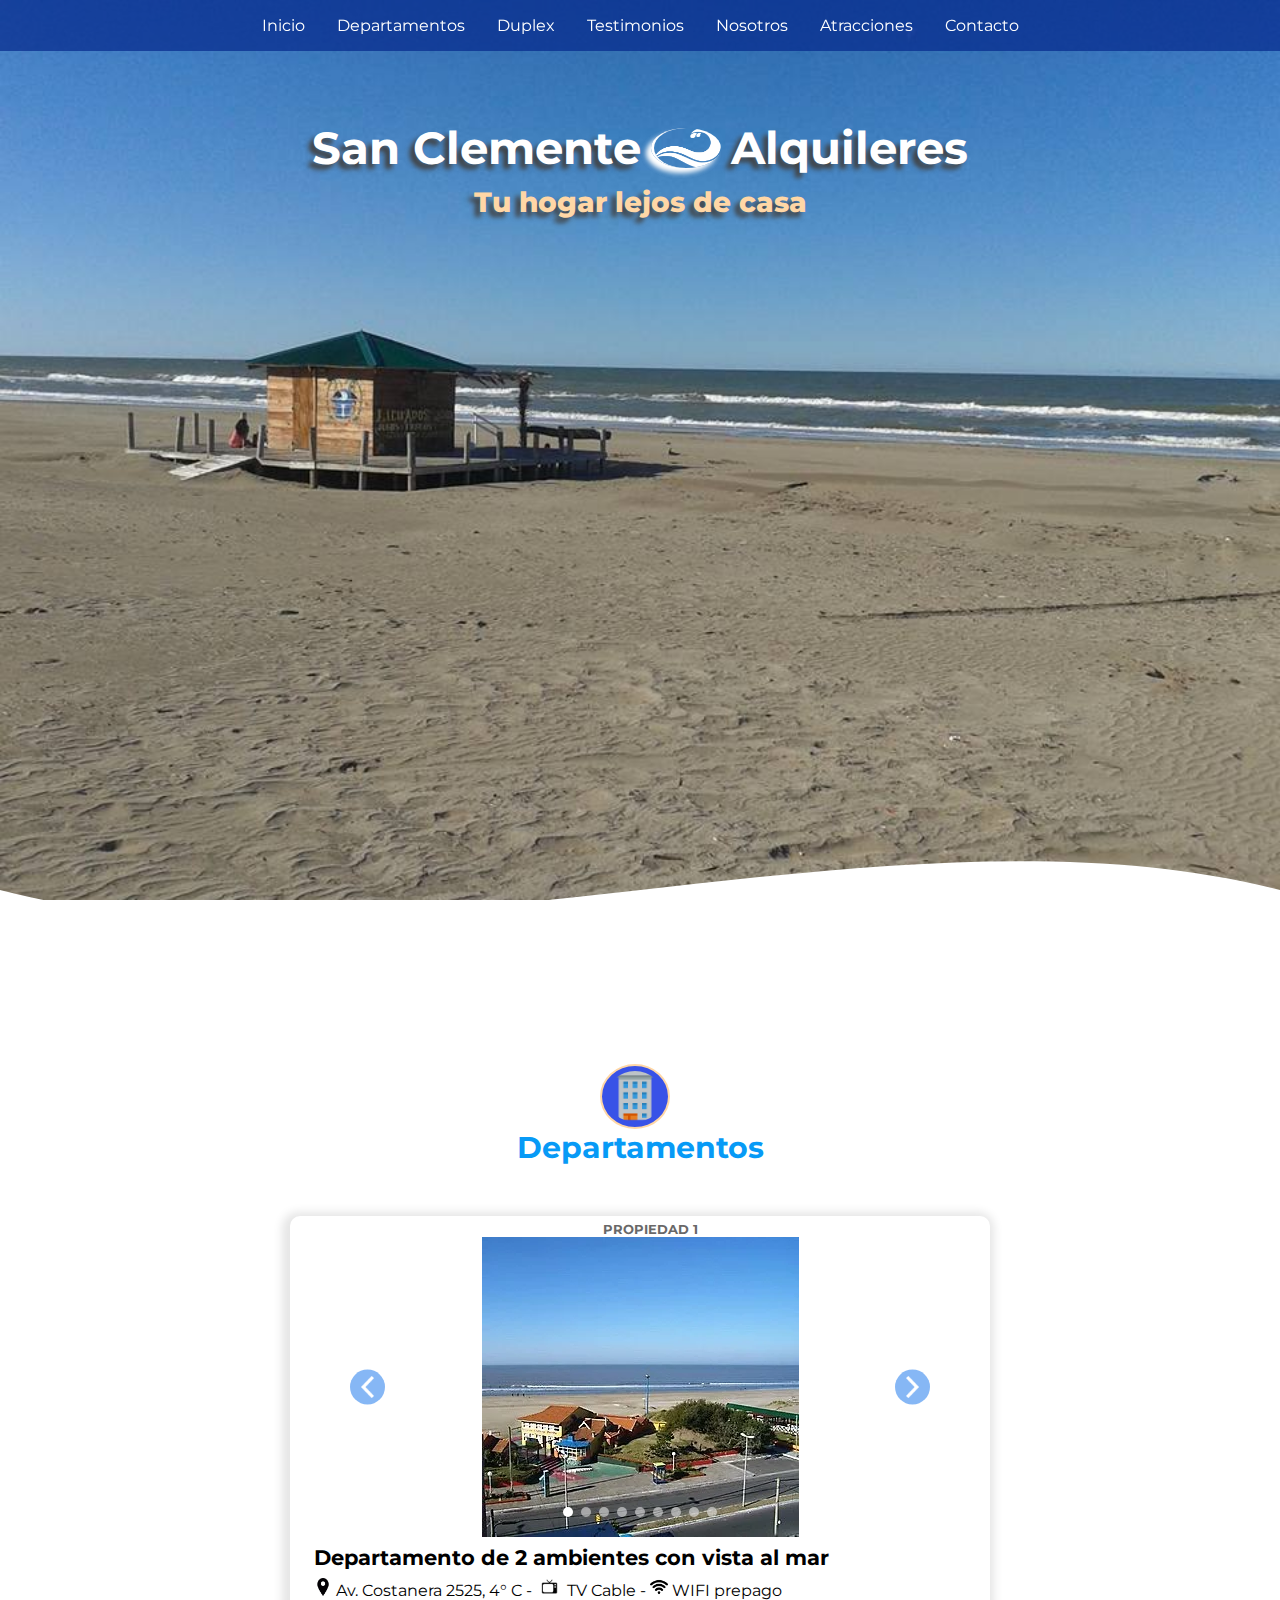
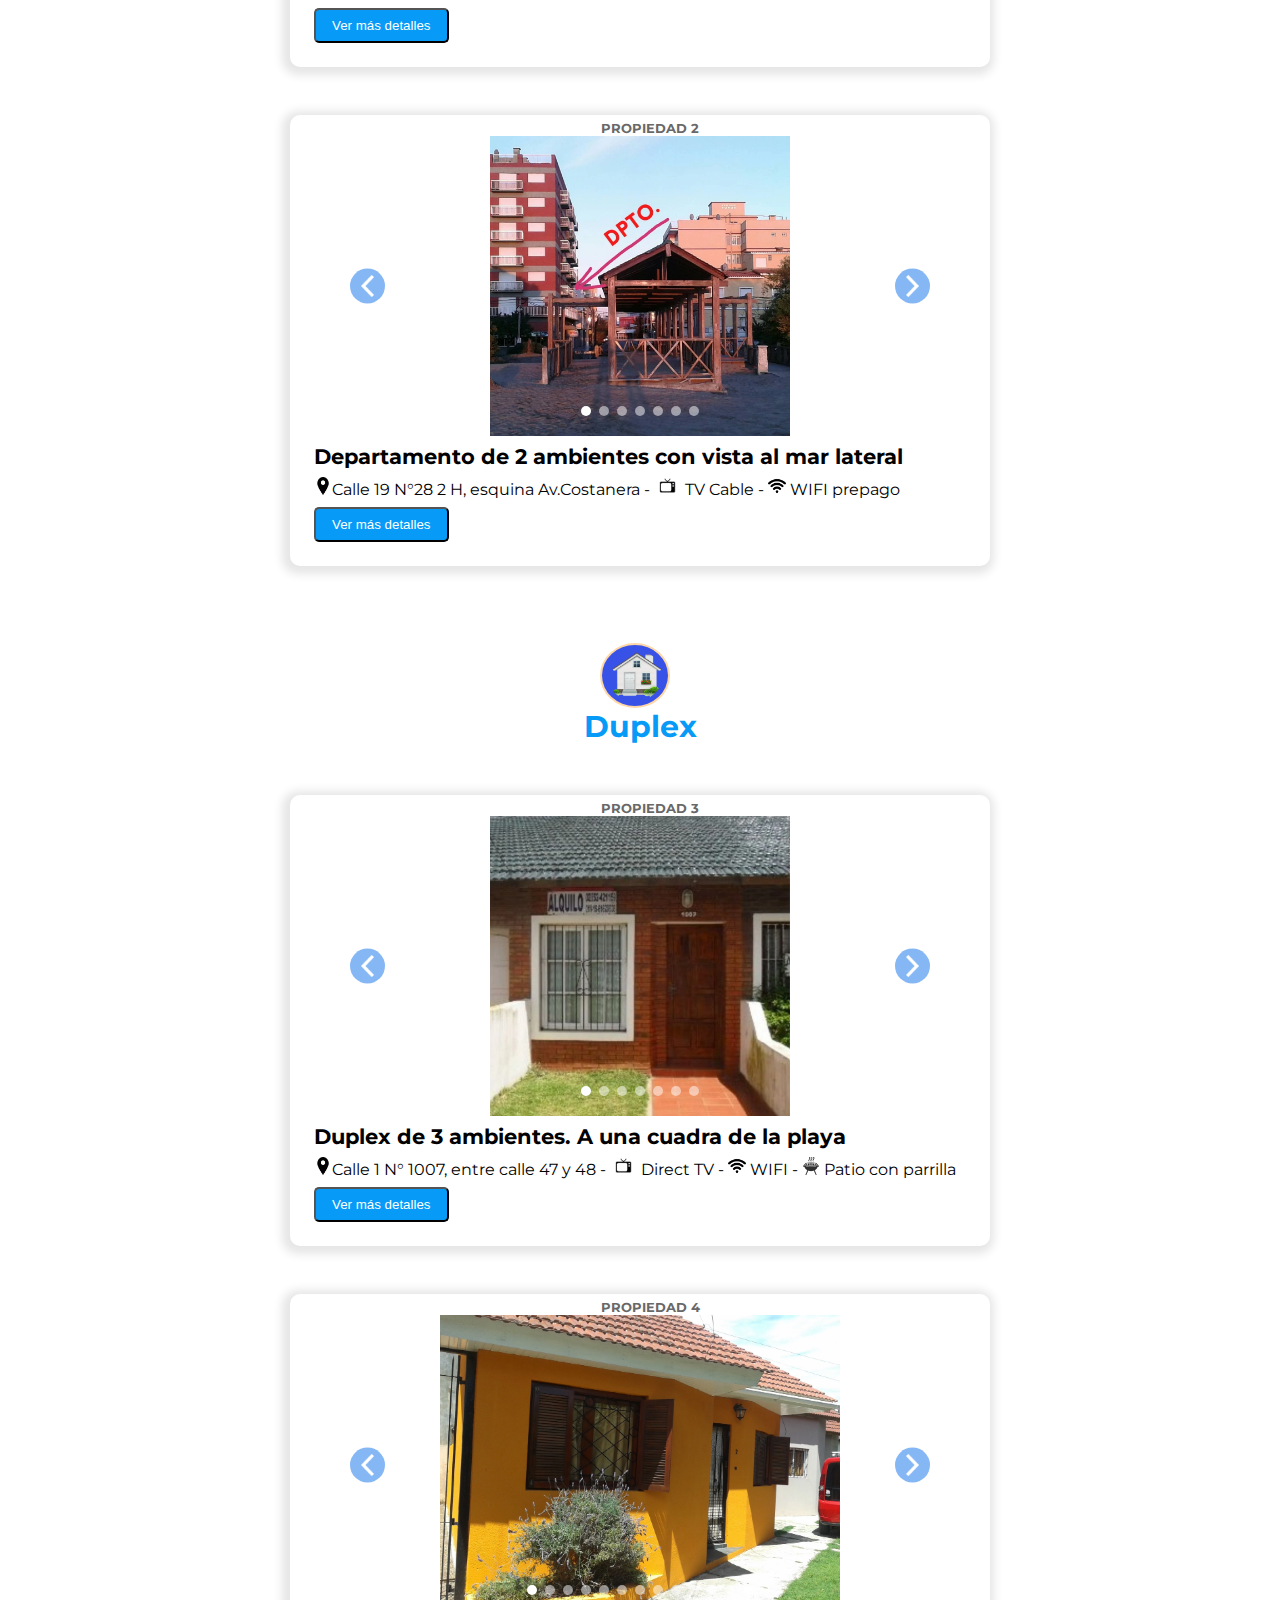
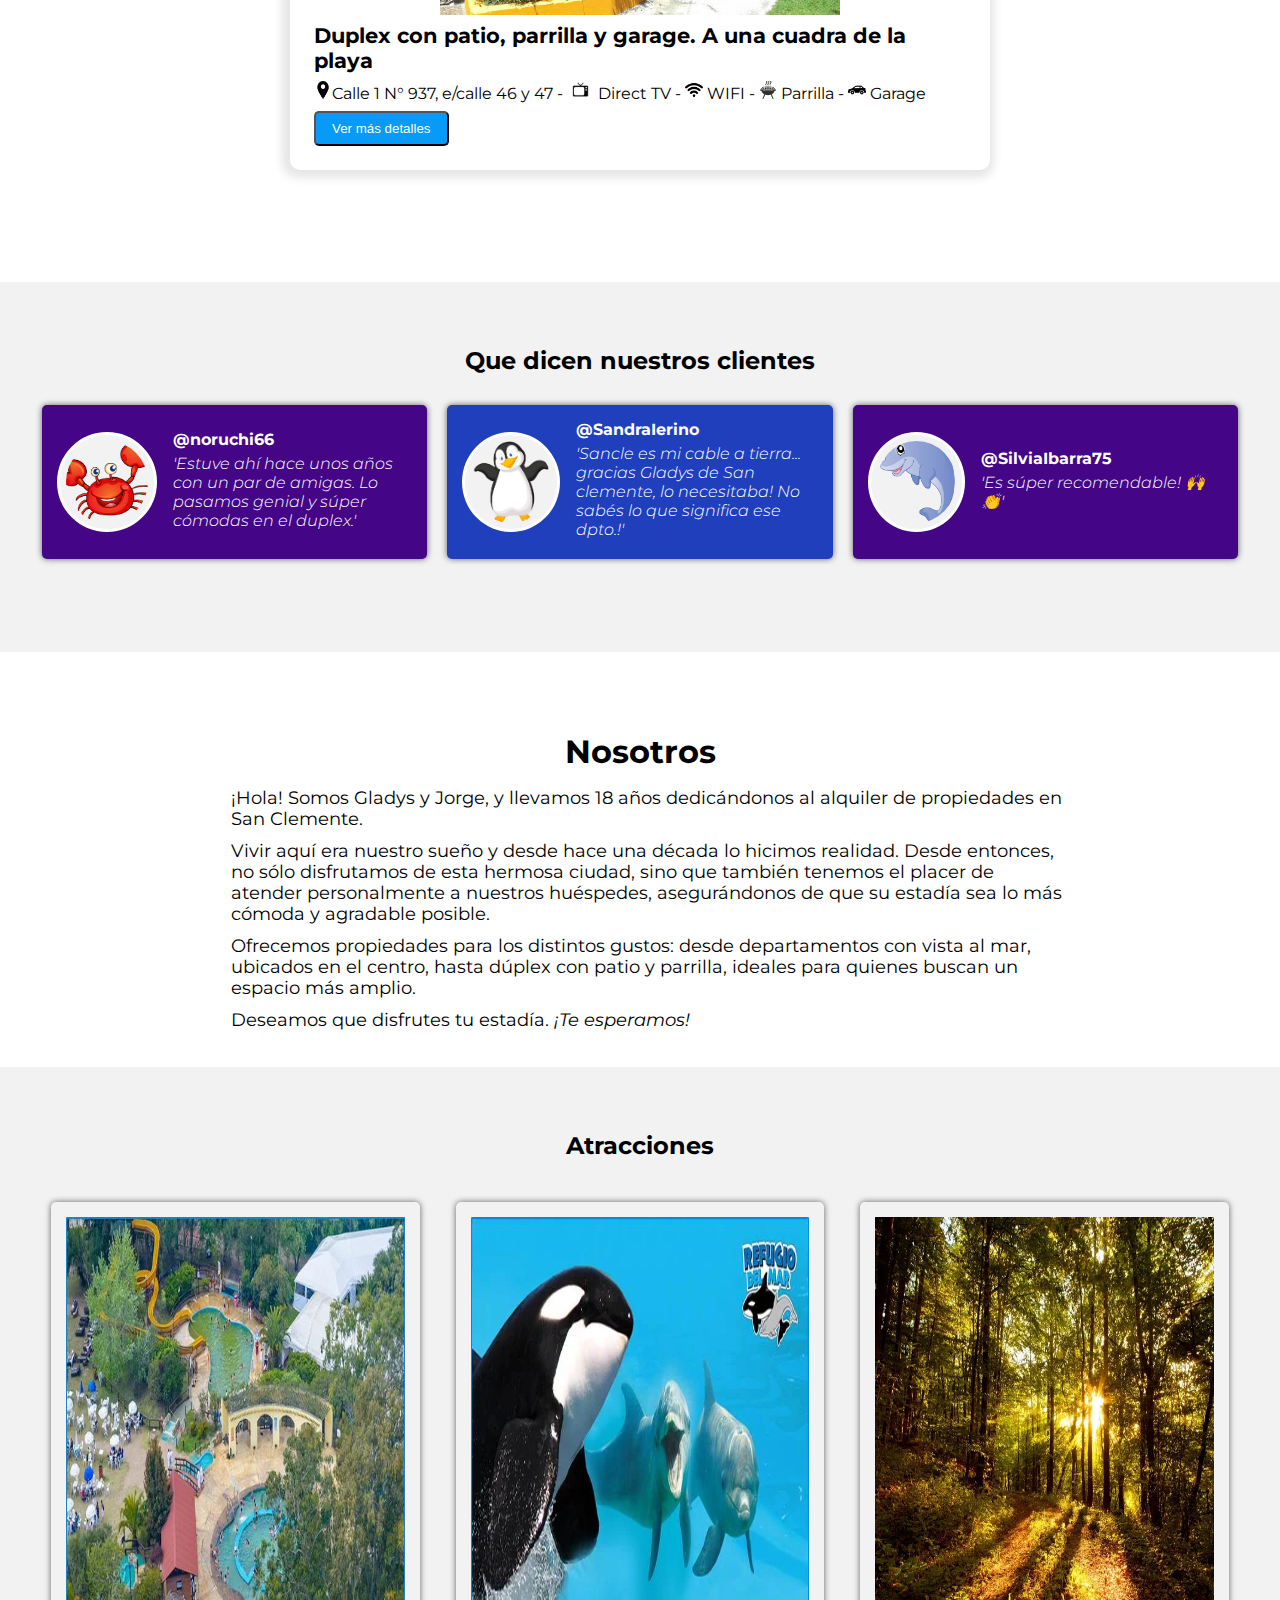
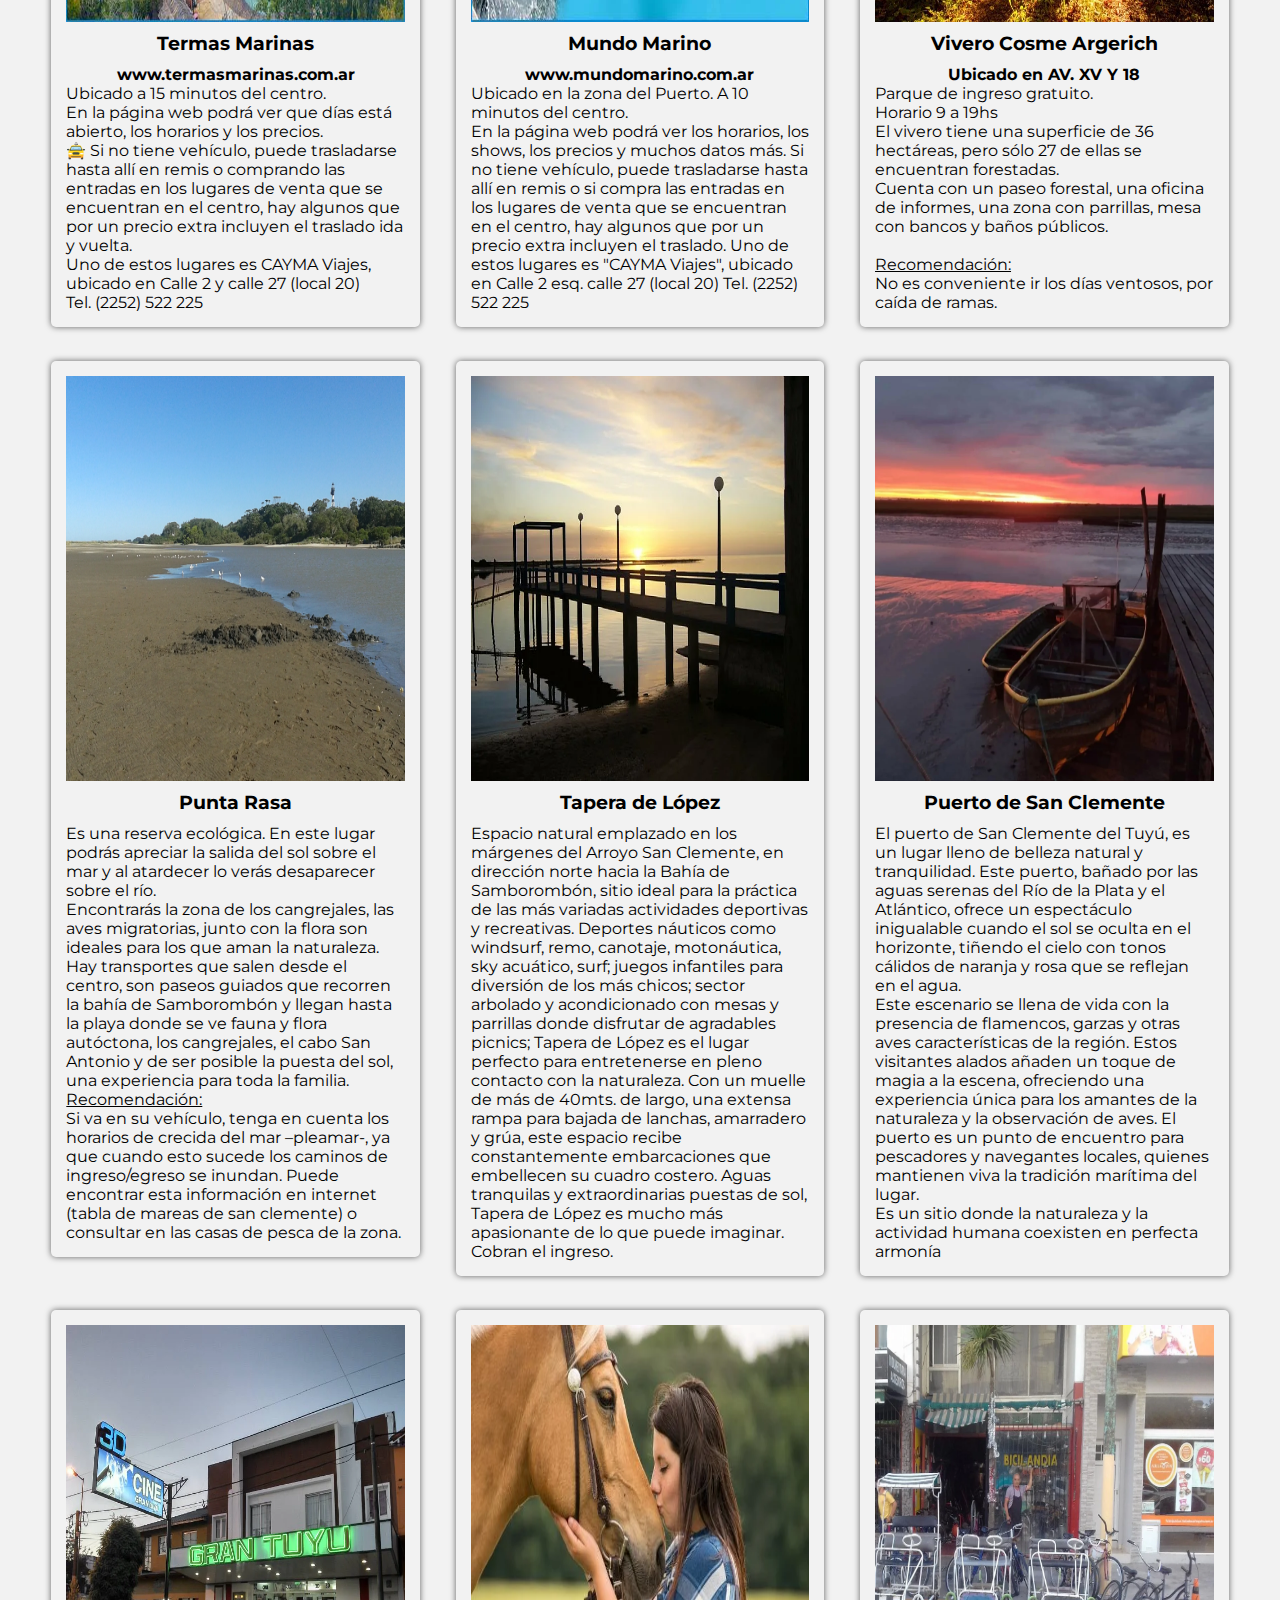
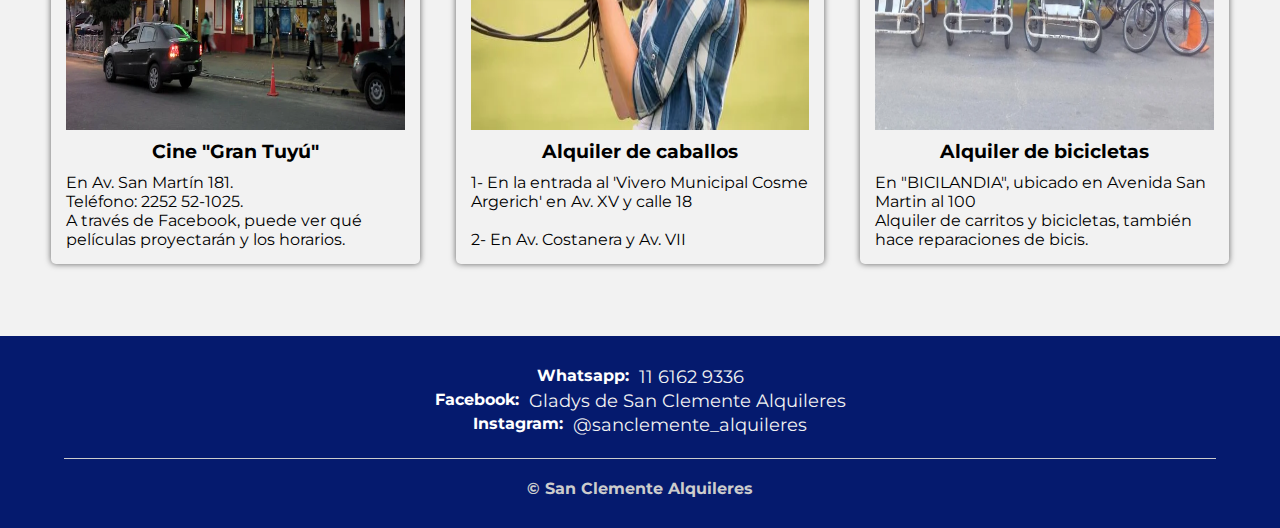
==== commit 89a0235d: "Las fotos ahora son webp" ====
--- a/index.html
+++ b/index.html
@@ -9,13 +9,13 @@
     <meta name="keywords" content="alquileres temporarios, alquiler vacacional, san clemente, gladys de san clemente, gladys de san clemente alquileres, departamentos amoblados, vacaciones en la costa, escapada a la costa">
     <meta property="og:title" content="Alquileres Temporarios en San Clemente - San Clemente Alquileres">
     <meta property="og:description" content="Descubre alquileres temporarios perfectos para tu estadía en [Ubicación].">
-    <!-- <meta property="og:image" content="[URL de la imagen de portada]">
-    <meta property="og:url" content="[URL de la página]"> -->
+    <meta property="og:image" content="[https://sanclemente-alquileres.netlify.app/]">
+    <meta property="og:url" content="[https://sanclemente-alquileres.netlify.app/]">
     <meta property="og:type" content="website">
     <meta name="twitter:card" content="summary_large_image">
     <meta name="twitter:title" content="Alquileres Temporarios en San Clemente - San Clemente Alquileres">
     <meta name="twitter:description" content="Reserva fácil y seguro en San Clemente Alquileres. ¡Encuentra la mejor opción para tu estadía!">
-    <!-- <meta name="twitter:image" content="[URL de la imagen de portada]"> -->
+    <meta name="twitter:image" content="[https://sanclemente-alquileres.netlify.app/]">
 
     <link rel="icon" href="img/Playa.ico" type="image/x-icon">
     <link rel="stylesheet" href="css/estilos.css">
@@ -80,9 +80,8 @@
                                 <div class="carousel-slide"><img src="img/R1/04-cocina.webp" alt="Cocina"></div>
                                 <div class="carousel-slide"><img src="img/R1/06-dormitorio.webp" alt="Dormitorio"></div>
                                 <div class="carousel-slide"><img src="img/R1/05-vista.webp" alt="Balcón"></div>
-
                                 <div class="carousel-slide"><img src="img/R1/07.a.webp" alt="Baño"></div>
-                                <div class="carousel-slide"><img src="img/R1/07.b.jpg" alt="Ducha/bidet"></div>
+                                <div class="carousel-slide"><img src="img/R1/07.b.webp" alt="Ducha/bidet"></div>
                             </div>
                             <div class="carousel-button carousel-button-left"><img src="/img/iconos/flechaIzquierda.png" alt="Flecha izquierda"></div>
                             <div class="carousel-button carousel-button-right"><img src="/img/iconos/flechaDerecha.png" alt="Flecha derecha"></div>
@@ -128,13 +127,13 @@
                         <h5>PROPIEDAD 2</h5>
                         <div class="carousel-container">
                             <div class="carousel-track">
-                                <div class="carousel-slide"><img src="img/R2/01-desdePlaya.jpg" alt="Edificio"></div>
-                                <div class="carousel-slide"><img src="img/R2/04-LC.jpg" alt="Comedor"></div>
-                                <div class="carousel-slide"><img src="img/R2/05-LC.jpg" alt="Living"></div>
-                                <div class="carousel-slide"><img src="img/R2/03-cocina.jpg" alt="Cocina"></div>
-                                <div class="carousel-slide"><img src="img/R2/06-dormitorio.jpg" alt="Dormitorio"></div>
-                                <div class="carousel-slide"><img src="img/R2/07-baño.jpg" alt="Baño"></div>
-                                <div class="carousel-slide"><img src="img/R2/08-vista.png" alt="Vista"></div>
+                                <div class="carousel-slide"><img src="img/R2/01-desdePlaya.webp" alt="Edificio"></div>
+                                <div class="carousel-slide"><img src="img/R2/04-LC.webp" alt="Comedor"></div>
+                                <div class="carousel-slide"><img src="img/R2/05-LC.webp" alt="Living"></div>
+                                <div class="carousel-slide"><img src="img/R2/03-cocina.webp" alt="Cocina"></div>
+                                <div class="carousel-slide"><img src="img/R2/06-dormitorio.webp" alt="Dormitorio"></div>
+                                <div class="carousel-slide"><img src="img/R2/07-baño.webp" alt="Baño"></div>
+                                <div class="carousel-slide"><img src="img/R2/08-vista.webp" alt="Vista"></div>
                             </div>
                             <div class="carousel-button carousel-button-left"><img src="/img/iconos/flechaIzquierda.png" alt="Flecha izquierda"></div>
                             <div class="carousel-button carousel-button-right"><img src="/img/iconos/flechaDerecha.png" alt="Flecha derecha"></div>
@@ -308,7 +307,7 @@
                     </div>
                 </div>
                 <div class="card">
-                    <img src="img/clientes/foca.png" alt="">
+                    <img src="img/clientes/penguin.png" alt="">
                     <div class="contenido-texto-card">
                         <h4>@SandraIerino</h4>
                         <p>'Sancle es mi cable a tierra... gracias Gladys de San clemente, lo necesitaba! No sabés lo que significa ese dpto.!'</p>
--- a/css/estilos.css
+++ b/css/estilos.css
@@ -111,9 +111,9 @@
         height: 370px;
         width: 100%;
         align-items: center;
-        justify-content: center;
-        flex-direction: column;
-        text-align: center;
+        padding-top: 120px;
+        flex-direction: column;
+        /* text-align: center; */
 
         h1{
             display: flex;
@@ -134,10 +134,11 @@
         }
 
         h2{
-            font-size: 30px;
+            font-size: 28px;
             font-weight: 800;
-            color: #ffbf75;
-            text-shadow: -10px 10px 10px#414141;
+            color: var(--color-secondary);
+            text-shadow: -5px 5px 5px#414141;
+            margin-top: 10px;
         }
     }
     
@@ -567,7 +568,6 @@
             justify-content: center;
             margin-right: 5px;
             align-content: center;
-
         }
         
         .textos-header{
@@ -575,17 +575,17 @@
             h1{
                 display: flex;
                 flex-direction: column;
-                font-size: 30px;
+                font-size: 29px;
             }
             h2{
                 font-size: 16px;
-                color: wheat;
+                color: var(--color-secondary);
                 font-style: italic;
             }
             .logo{
-                width: 22%;
-                height: 22%; 
-                margin: 8px auto;
+                width: 60px;
+                height: 30px; 
+                margin: 8px;
             }
         }
     }
@@ -642,8 +642,8 @@
         margin-right: 5px;
     }
 
-    .textos-header h2{
-        font-size: 35px ;
+    .textos-header {
+        font-size: 32px ;
     }
 
     .textos-header p {
@@ -702,7 +702,7 @@
     }
 
     .titulo-final{
-        font-size: 20px;
+        font-size: 14px;
     }
 }
 
@@ -714,4 +714,7 @@
         border-bottom: 1px solid #f2f2f2;
 
     }
+    .titulo-final{
+        font-size: 12px;
+    }
 }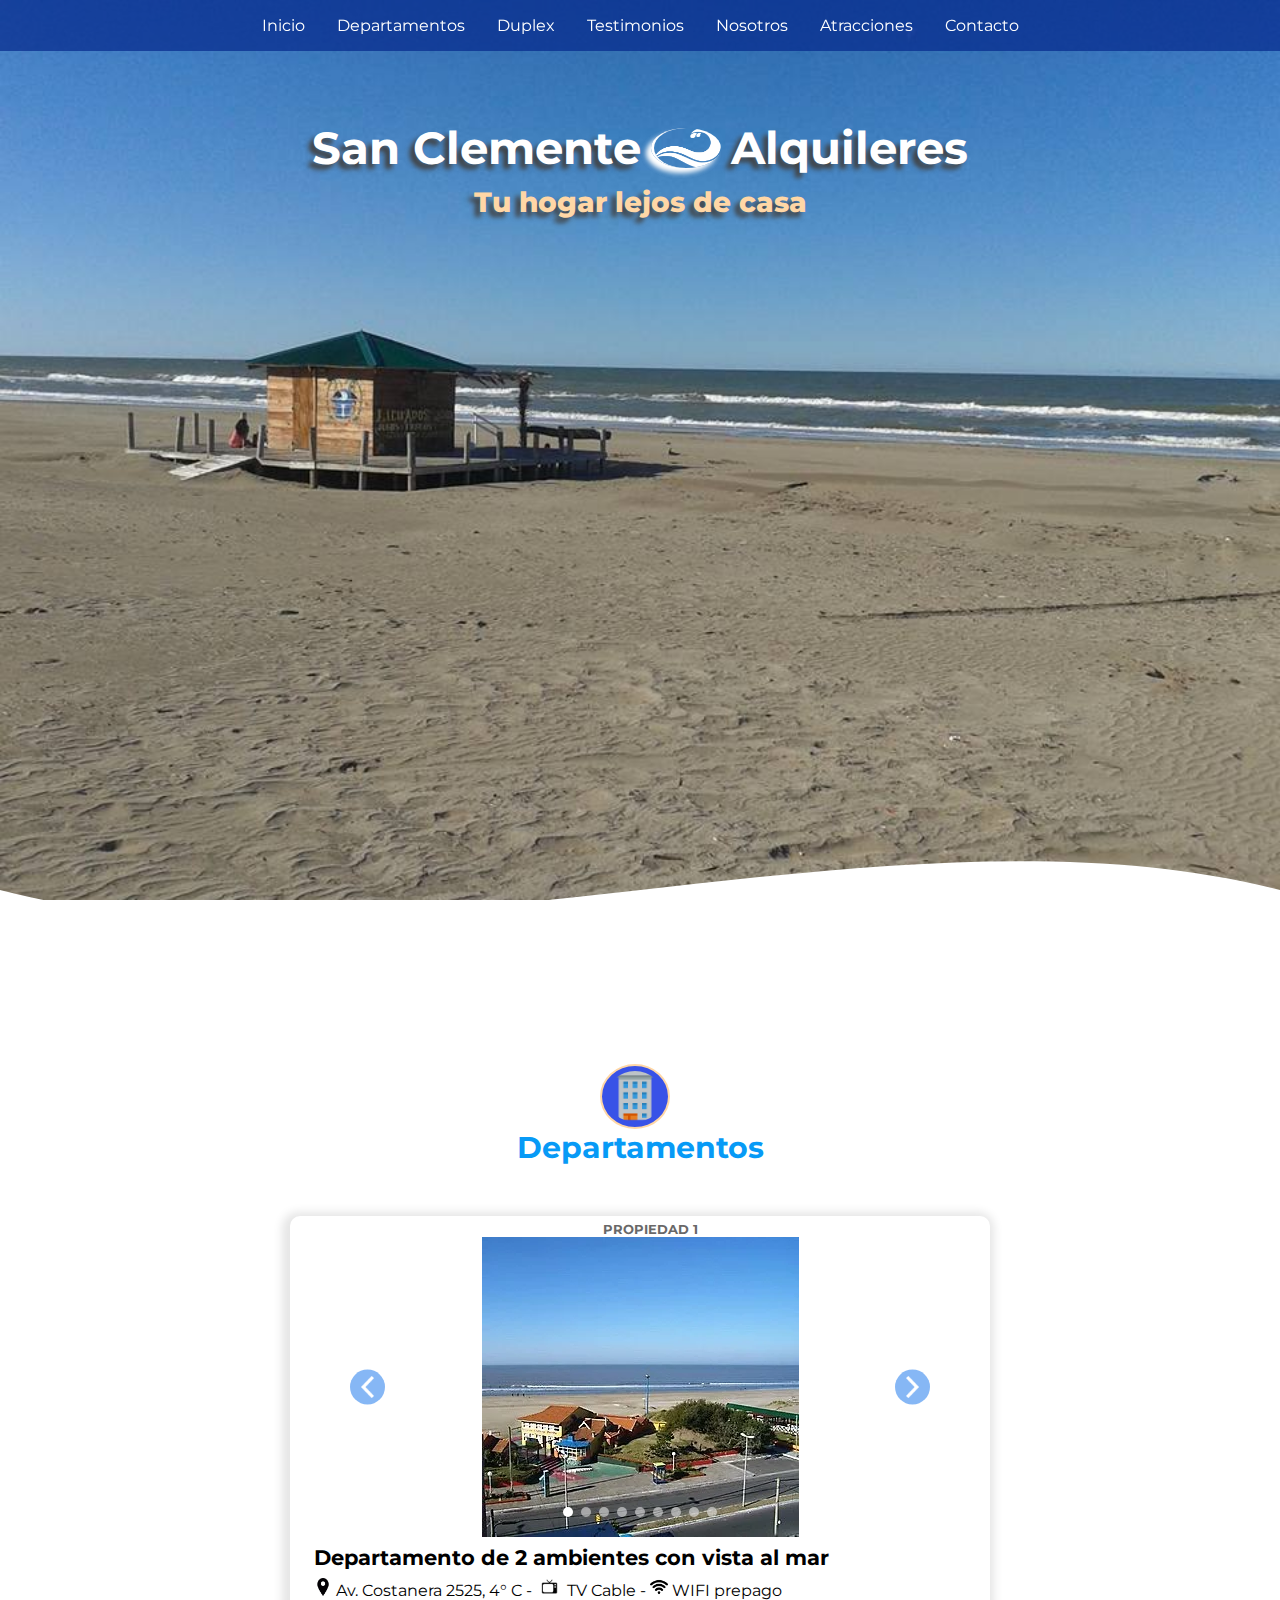
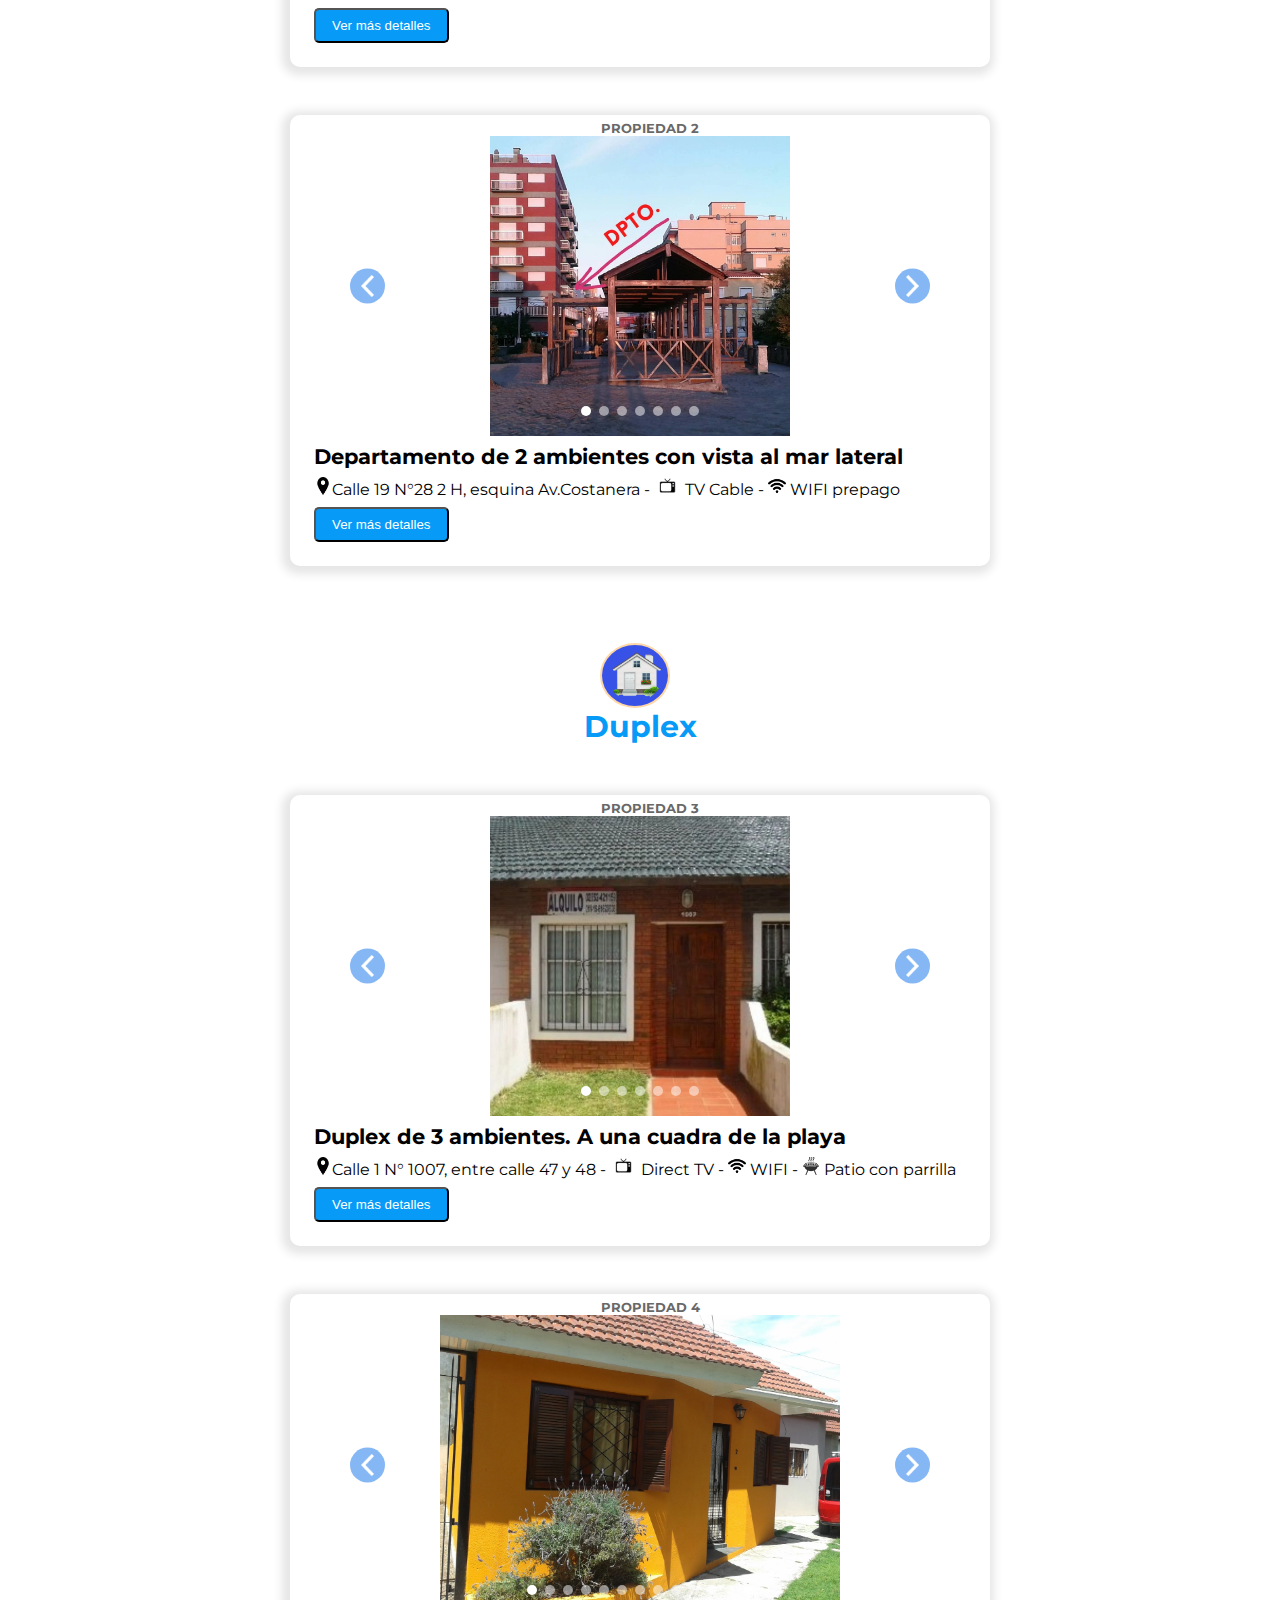
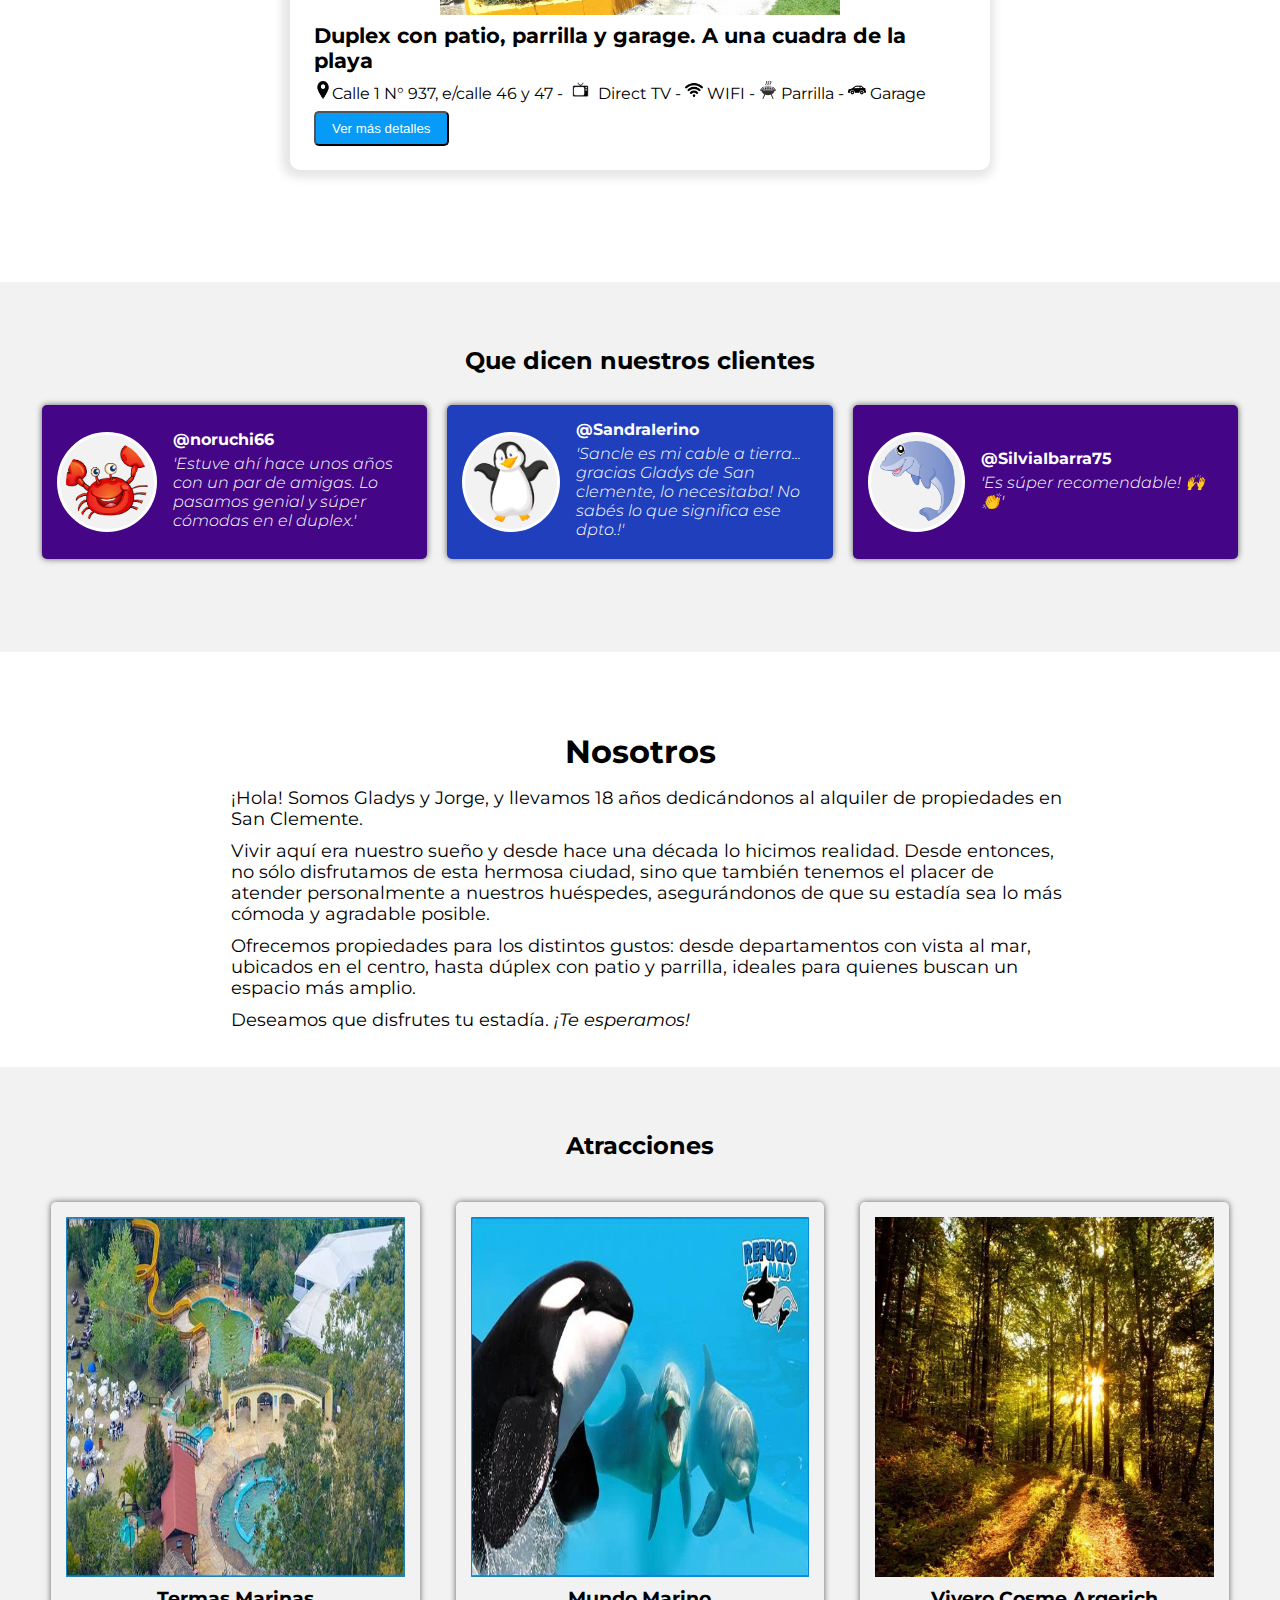
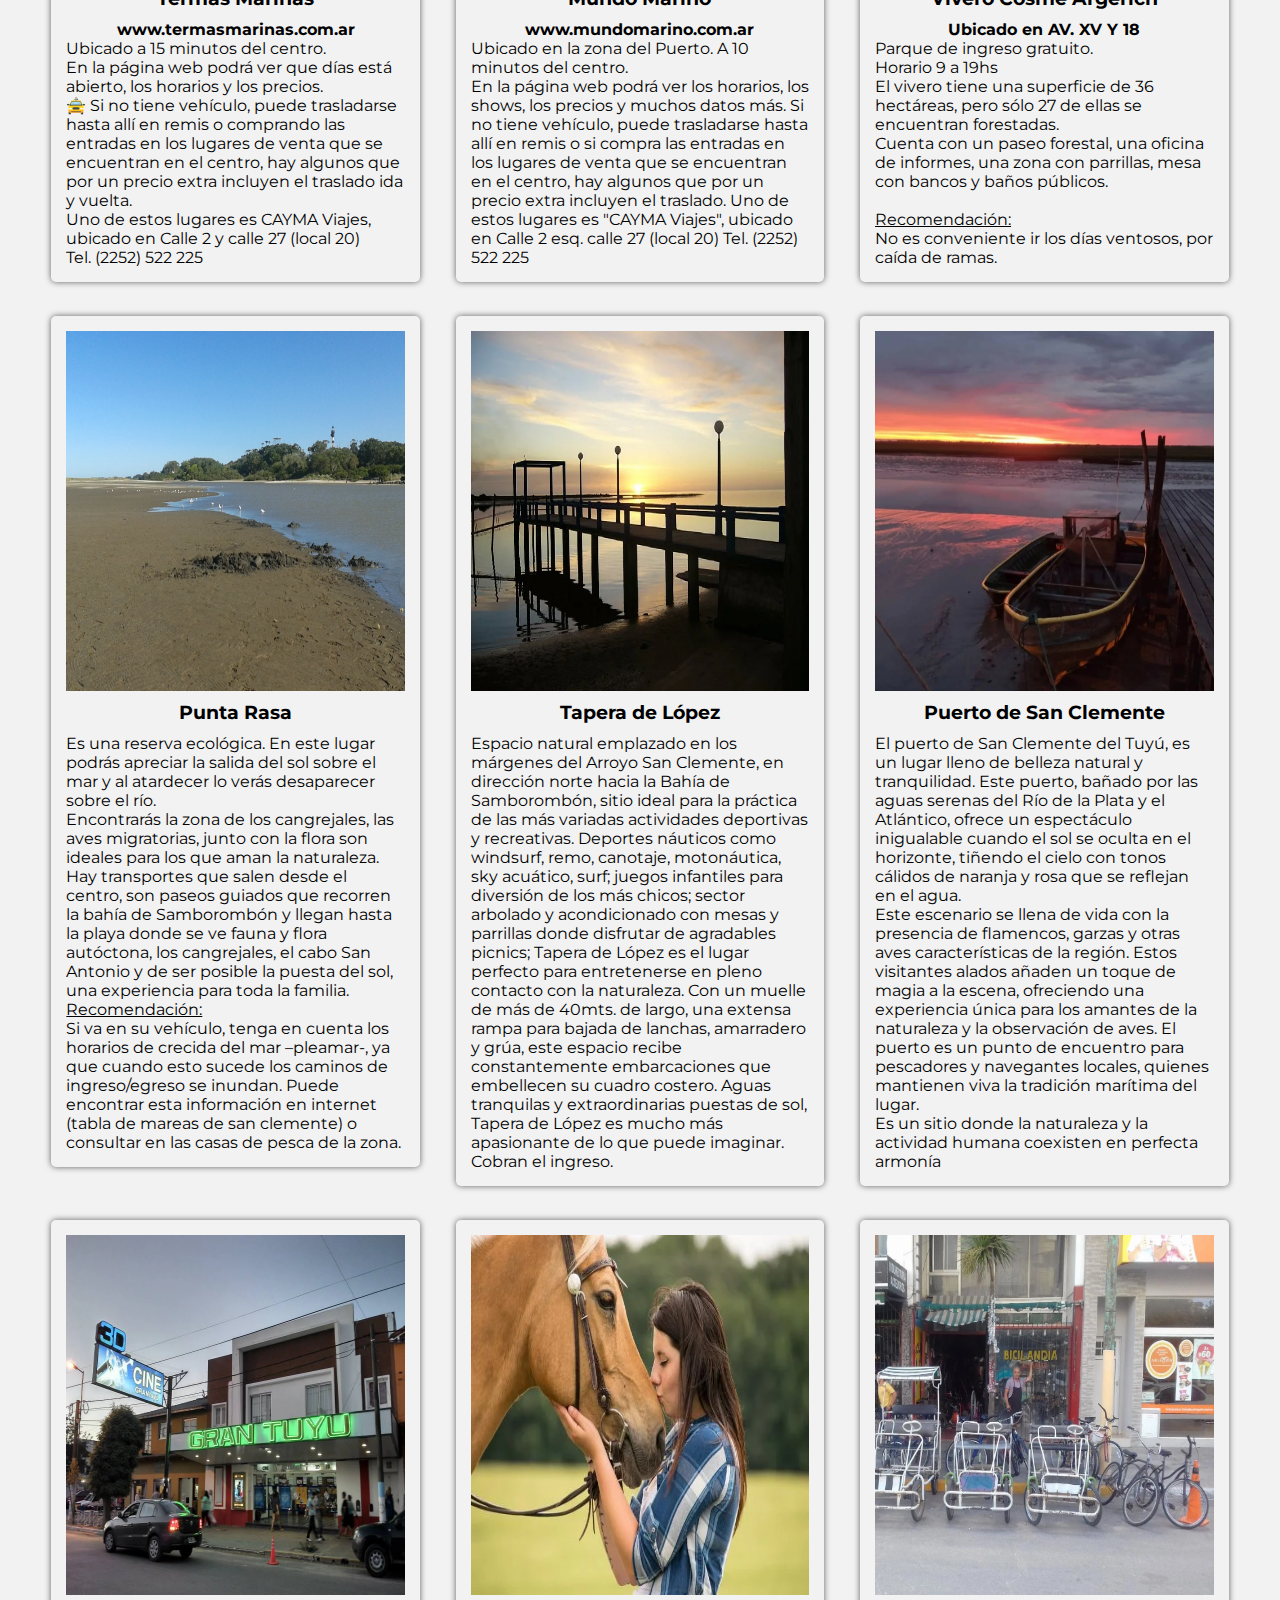
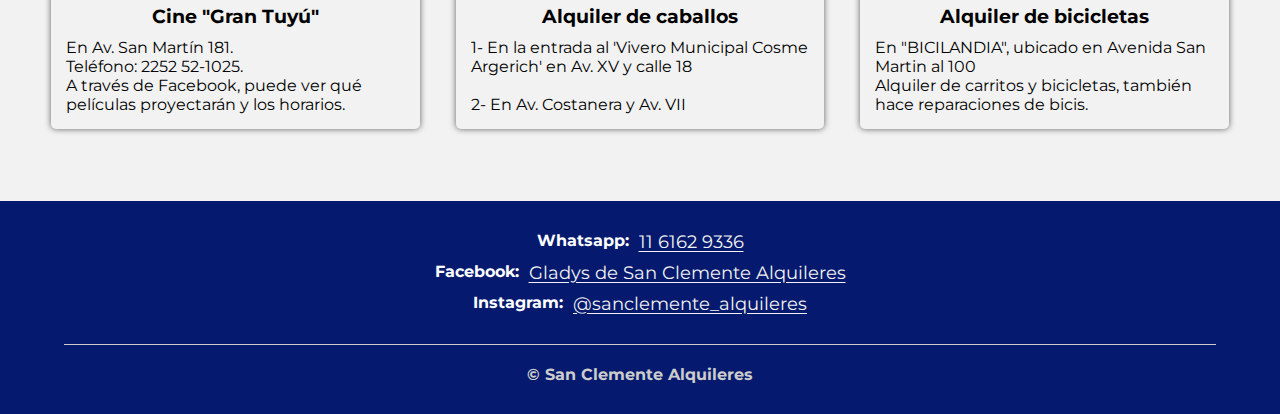
==== commit 4fe47c14: "enlacé los links de contacto" ====
--- a/index.html
+++ b/index.html
@@ -439,15 +439,22 @@
         <div id="contacto" class="contenedor-footer">
             <div class="content-foo">
                 <h4>Whatsapp: </h4>
-                <p> 11 6162 9336</p>
+                <a href="https://wa.me/5491161629336" target="_blank" rel="noopener noreferrer"> 
+                    11 6162 9336
+                </a>
             </div>
             <div class="content-foo">
                 <h4>Facebook: </h4>
-                <p>Gladys de San Clemente Alquileres</p>
+                <a href="https://www.facebook.com/gladysdesanclemente/" target="_blank" rel="noopener noreferrer">
+                    Gladys de San Clemente Alquileres
+                  </a>
+                 
             </div>
             <div class="content-foo">
                 <h4>Instagram: </h4>
-                <p>@sanclemente_alquileres</p>
+                <a href="https://www.instagram.com/sanclemente_alquileres" target="_blank" rel="noopener noreferrer">
+                    @sanclemente_alquileres
+                </a>
             </div>
         </div>
         <h2 class="titulo-final">&copy; San Clemente Alquileres</h2>
--- a/css/estilos.css
+++ b/css/estilos.css
@@ -113,7 +113,6 @@
         align-items: center;
         padding-top: 120px;
         flex-direction: column;
-        /* text-align: center; */
 
         h1{
             display: flex;
@@ -432,7 +431,7 @@
 }
 
 
-/* About us */
+/* Nosotros */
 .sobre-nosotros{
     padding: 2%;
     max-width: 900px;
@@ -473,7 +472,6 @@
 .atracciones-cont{
     display: flex;
     justify-content: space-evenly;
-
     flex-direction: row; 
     align-items: flex-start;
     flex-wrap: wrap;   /*evita que las imagenes se superpongan dentro del mismo espacio*/
@@ -482,7 +480,6 @@
         display: flex;
         width: 30%;
         min-width: 300px;
-        height: auto;
         flex-direction: column;
         align-items: center;
         justify-content: space-evenly;
@@ -494,7 +491,7 @@
     
         img{
             width: 100%;
-            height: 45vh;
+            height: 40vh;
         }
     
         h3{
@@ -538,12 +535,13 @@
 
 .content-foo h4{
     color: #fff;
-    padding-bottom: 5px;
+    padding-bottom: 12px;
     padding-right: 10px;
 }
-.content-foo p{
+.content-foo a{
     color: #f2f2f2;
     font-size: 18px;
+    text-underline-offset: 3px;
 }
 
 .titulo-final{
@@ -609,12 +607,9 @@
         align-items: center;
     }
 
-    .imagen-about-us{
-        width: 90%;
-    }
 
     /* Clientes */
-    .cards{
+    .cards {
         flex-direction: column;
         justify-content: center;
         align-items: center;
@@ -627,7 +622,7 @@
     .cards .card:first-child{
         margin-bottom: 30px;
     }
-
+    
 }
 
 
@@ -650,11 +645,15 @@
         font-size: 20px;
     }
 
-    /* about-us */
-    .imagen.about-up{
-        margin-bottom: 60px;
-        width: 99%;
-
+    /* atracciones */
+    .atracciones-ind{
+        display: flex;
+        width: 95%;
+        min-width: 300px;
+
+        img{
+            height: auto;
+        }
     }
 
     .sobre-nosotros .contenido-textos{
@@ -687,17 +686,15 @@
         margin-bottom: 5px;
         text-align: center;
         flex-direction: column;
-        /* border-bottom: 1px solid #f2f2f2; */
-
     }
 
     .content-foo h4{
         border: none;
-    }
-
-    .content-foo p{
+        font-size: 90%;
+    }
+
+    .content-foo a{
         color: #ccc;
-        /* border-bottom: 1px solid #f2f2f2; */
         padding-bottom: 20px;
     }
 
@@ -708,11 +705,19 @@
 
 
 @media screen and (max-width:300px) {
+    .atracciones-ind{
+        display: flex;
+        width: 95%;
+        min-width: 300px;
+
+        img{
+            height: auto;
+        }
+    }
     .contenedor-footer{
         flex-direction: column;
         border: none;
         border-bottom: 1px solid #f2f2f2;
-
     }
     .titulo-final{
         font-size: 12px;
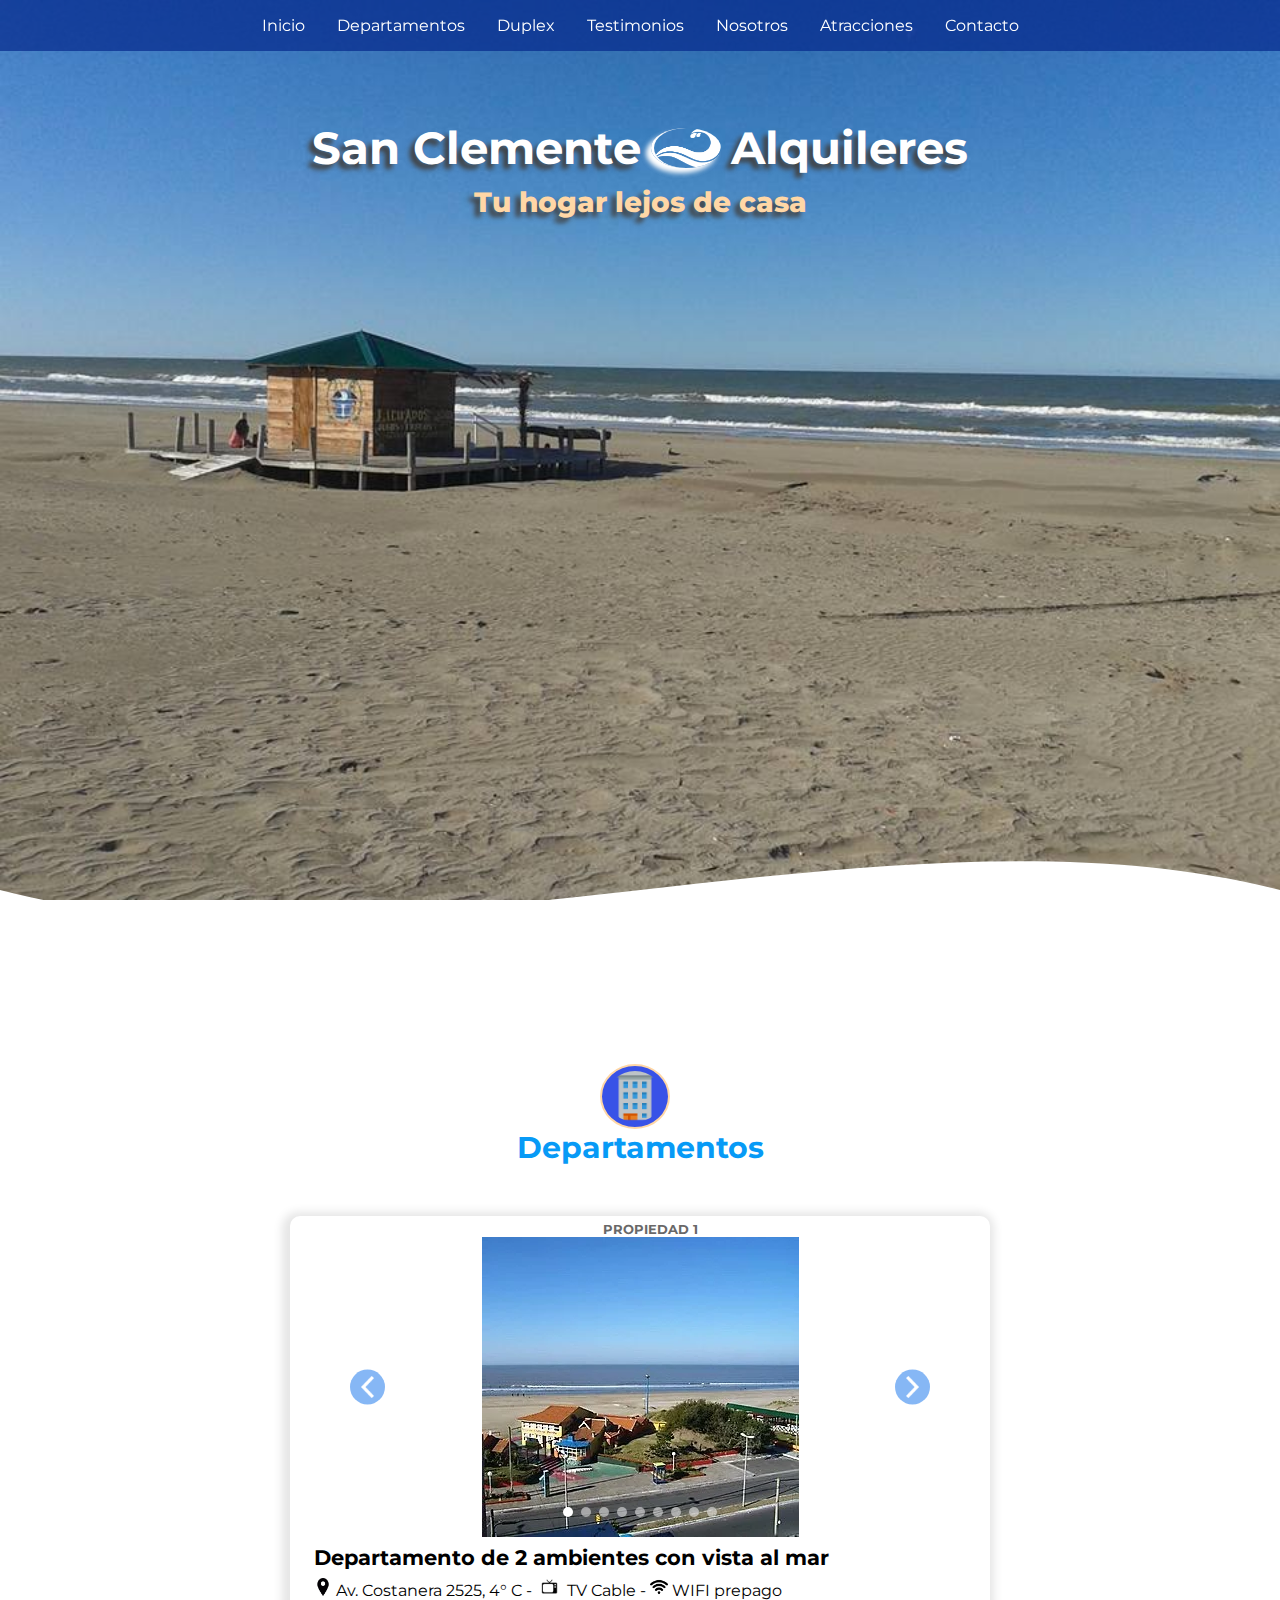
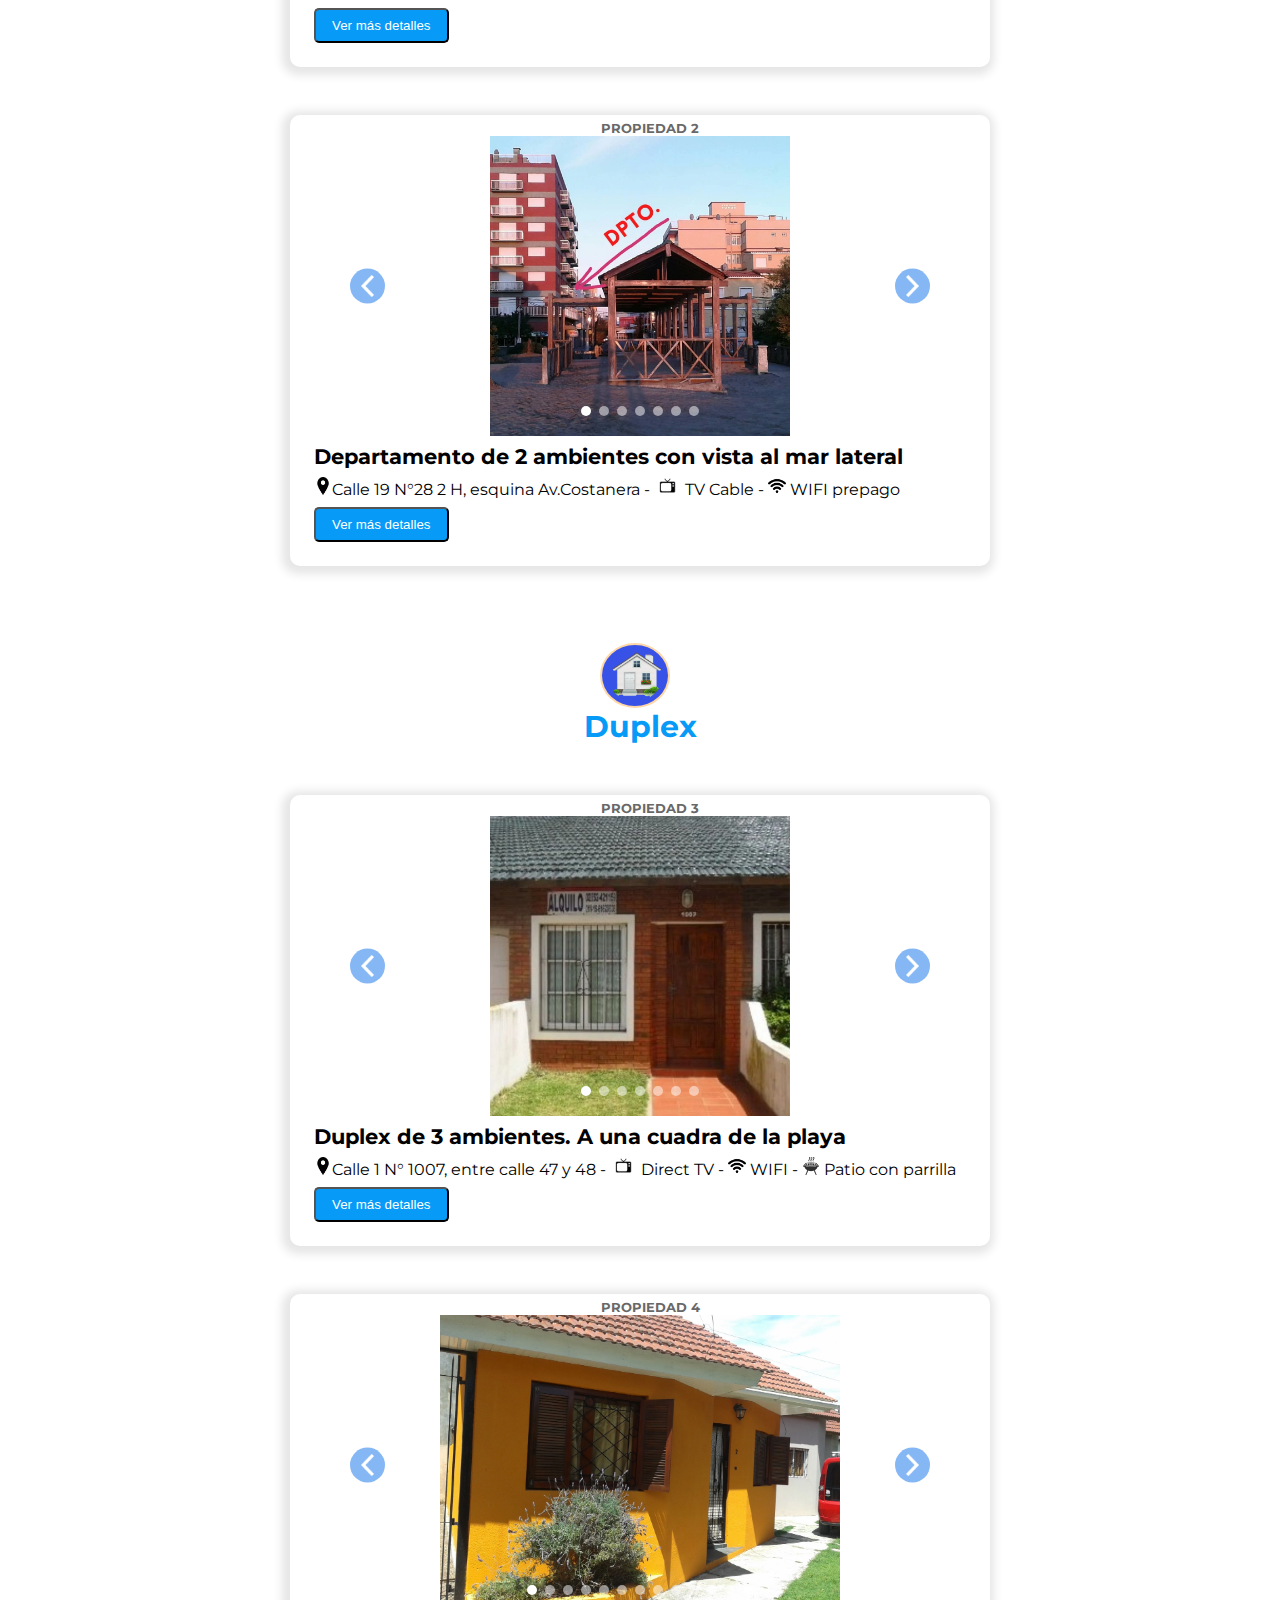
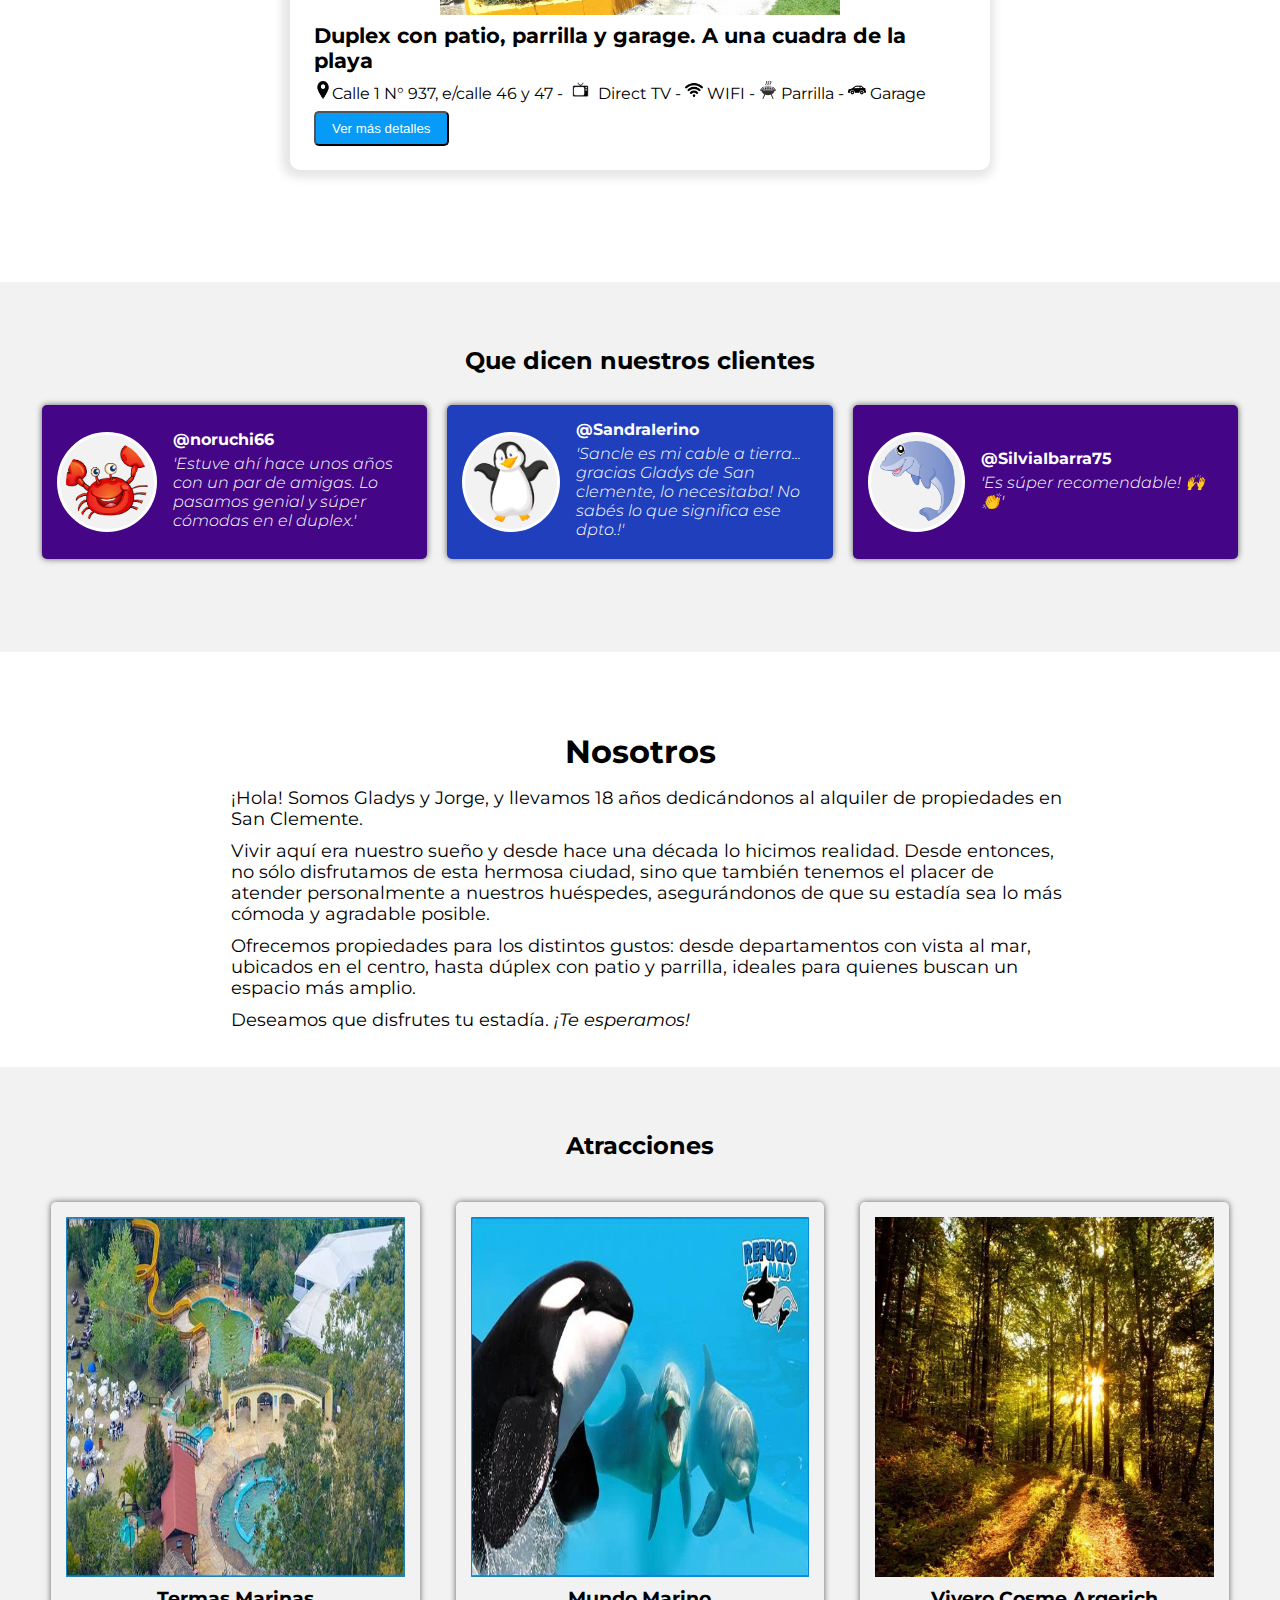
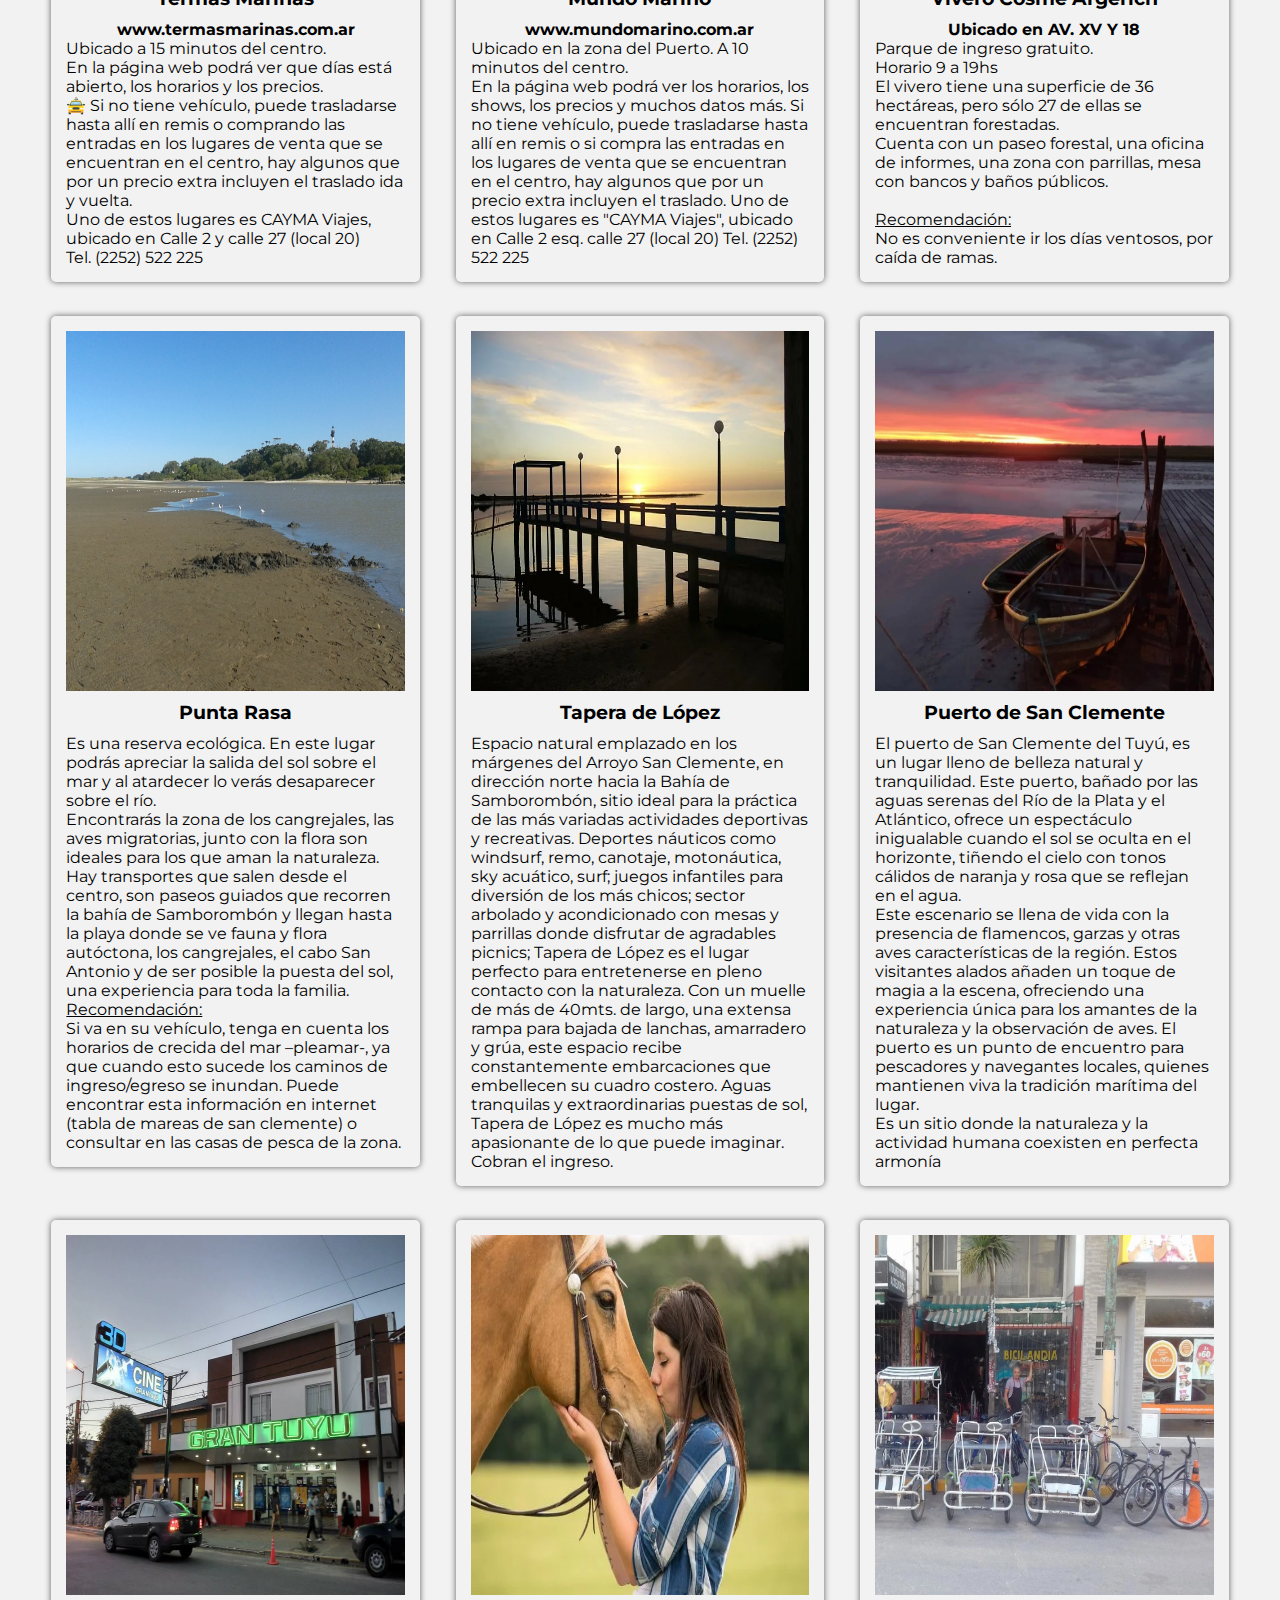
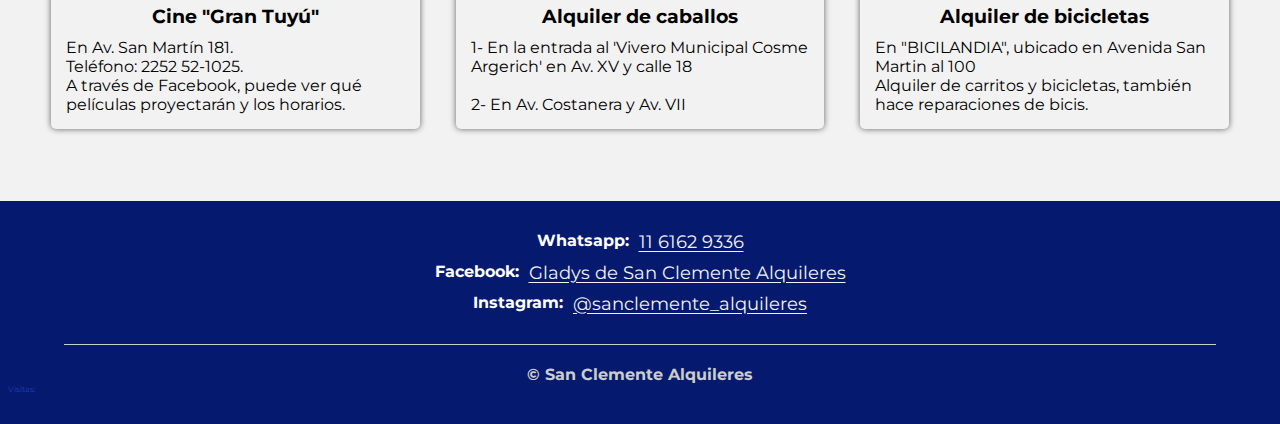
==== commit 27e7e757: "agregué contador" ====
--- a/index.html
+++ b/index.html
@@ -458,6 +458,8 @@
             </div>
         </div>
         <h2 class="titulo-final">&copy; San Clemente Alquileres</h2>
+        <div id="contador">Visitas: <span id="visitas"></span></div>
+
     </footer> 
 
 
@@ -572,7 +574,14 @@
             });
         });
 
-
+        // Llamamos a la función de Netlify para obtener el contador de visitas
+        fetch('/.netlify/functions/visitas')
+          .then(response => response.json())
+          .then(data => {
+            // Mostramos el número de visitas en la página
+            document.getElementById('visitas').textContent = data.visitas;
+          })
+          .catch(error => console.error('Error:', error));
     
     </script>
 </body>
--- a/css/estilos.css
+++ b/css/estilos.css
@@ -552,6 +552,13 @@
 
 }
 
+#contador{
+    color: var(--color-card2);
+    font-size: 8px;
+    padding-left: 8px;
+}
+
+
 @media screen and (max-width: 900px){
     header{
         background-position: center;
